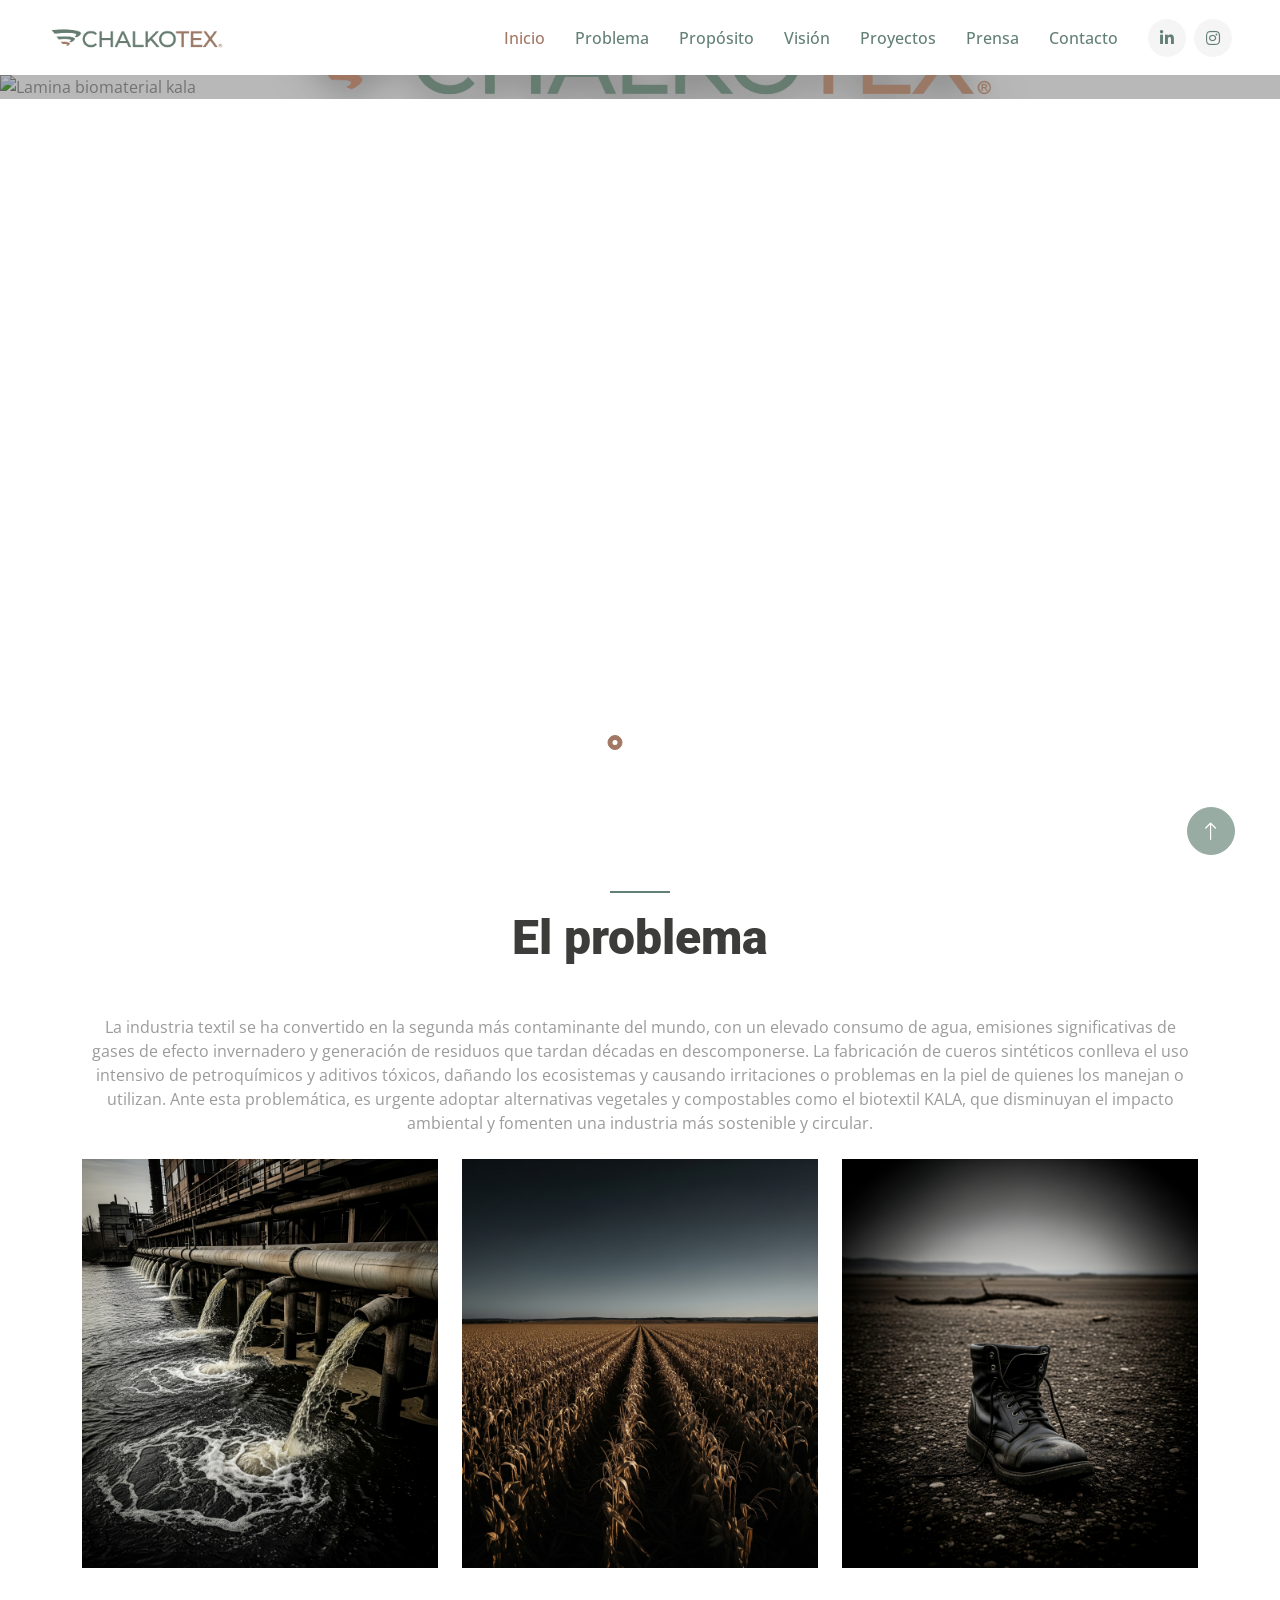
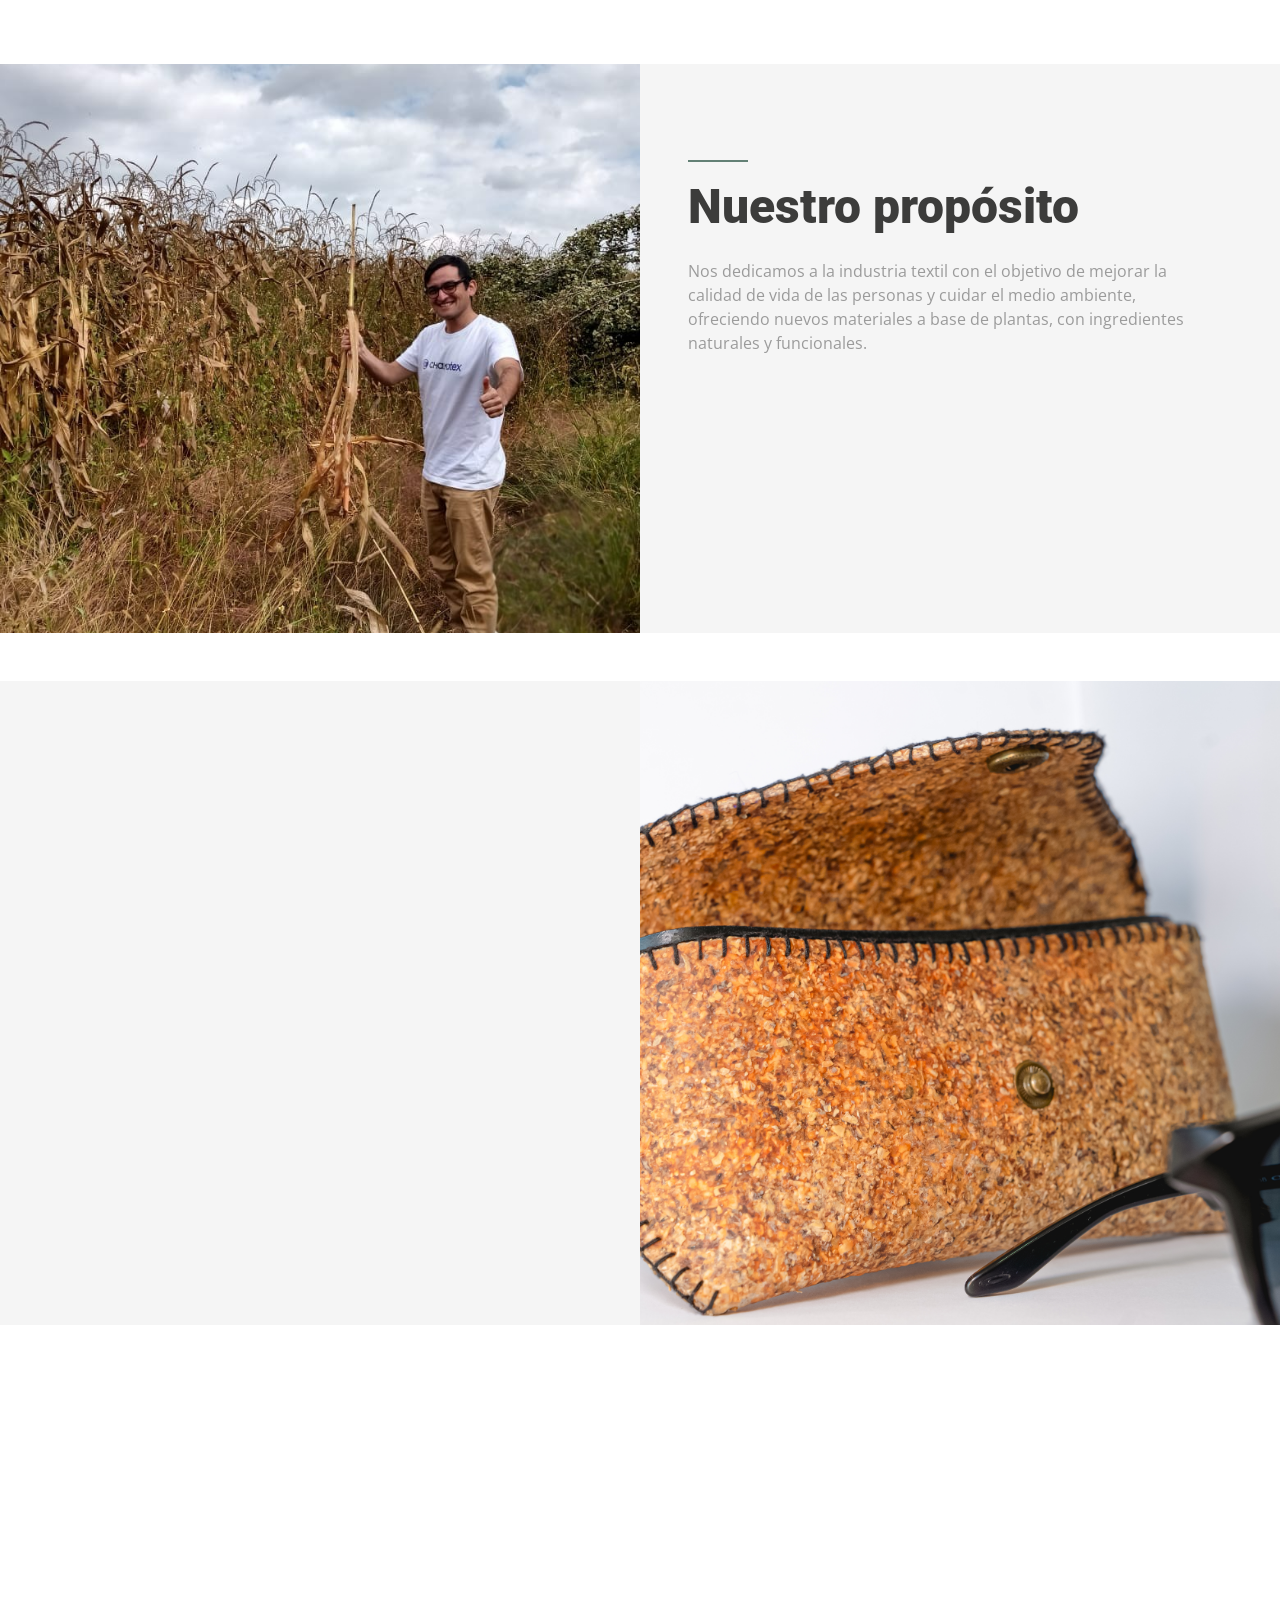
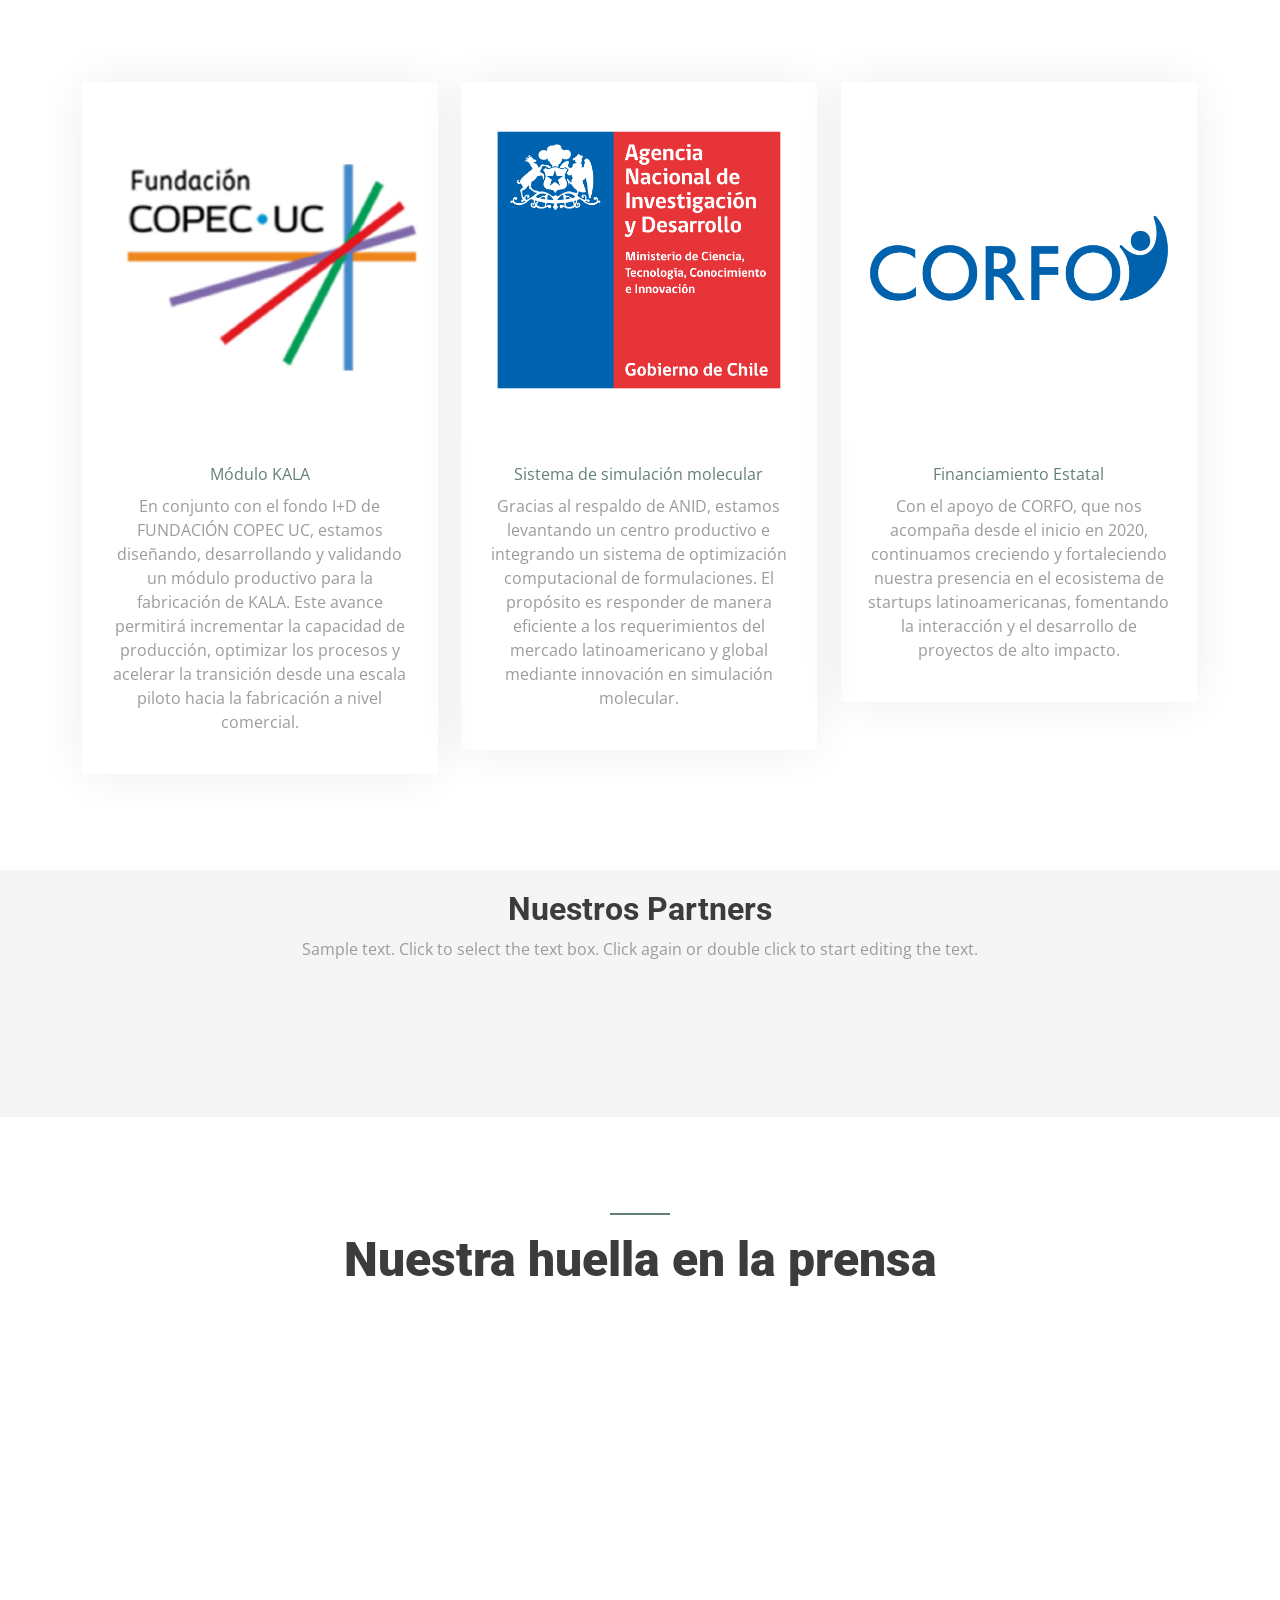
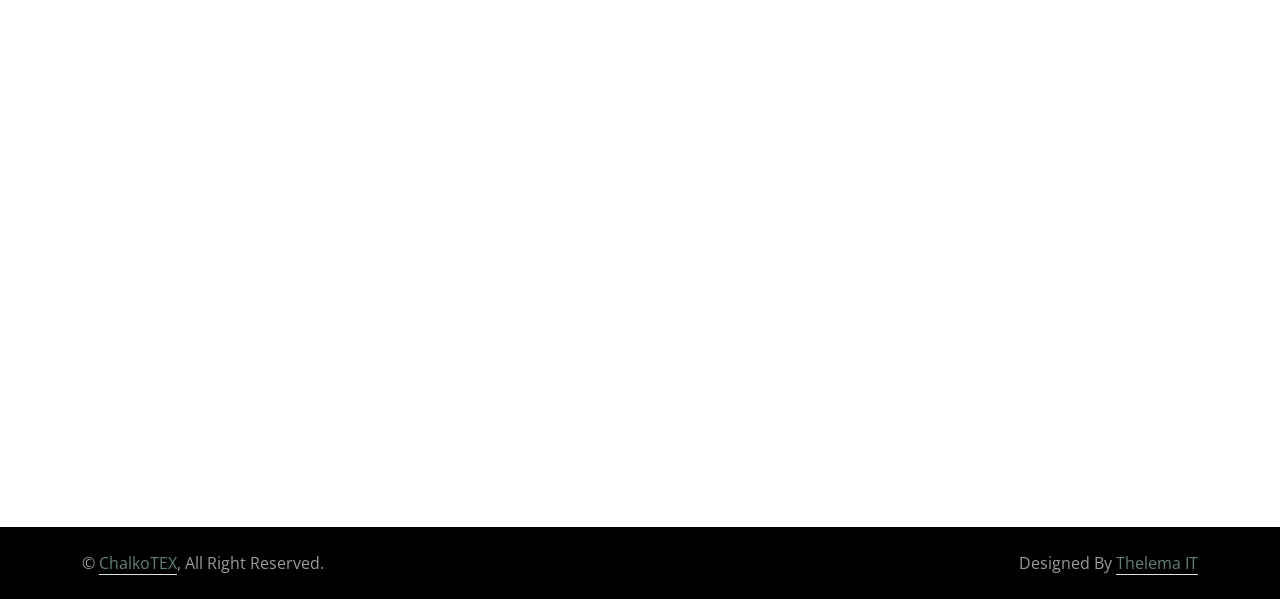
==== index.html @ 562b42d4 "✨ Adds partner logos section to the homepage. validate this with teamates. TODO: move css from head " ====
<!DOCTYPE html>
<html lang="en">

<head>
  <meta charset="utf-8" />
  <title>ChalkoTEX - Textiles BioTECH</title>
  <meta content="width=device-width, initial-scale=1.0" name="viewport" />
  <meta content="" name="keywords" />
  <meta content="" name="description" />

  <!-- Captcha -->
  <script src="https://www.google.com/recaptcha/enterprise.js?render=6Lc8UbYrAAAAALfronVPBc0soSjZUB52jBU1b8kU"></script>


  <!-- Favicon -->
  <link href="img/favicon.ico" rel="icon" />

  <!-- Google Web Fonts -->
  <link rel="preconnect" href="https://fonts.googleapis.com" />
  <link rel="preconnect" href="https://fonts.gstatic.com" crossorigin />
  <link
    href="https://fonts.googleapis.com/css2?family=Open+Sans:wght@400;500&family=Roboto:wght@500;700;900&display=swap"
    rel="stylesheet" />

  <!-- Icon Font Stylesheet -->
  <link href="https://cdnjs.cloudflare.com/ajax/libs/font-awesome/5.10.0/css/all.min.css" rel="stylesheet" />
  <link href="https://cdn.jsdelivr.net/npm/bootstrap-icons@1.4.1/font/bootstrap-icons.css" rel="stylesheet" />

  <!-- Libraries Stylesheet -->
  <link href="lib/animate/animate.min.css" rel="stylesheet" />
  <link href="lib/owlcarousel/assets/owl.carousel.min.css" rel="stylesheet" />
  <link href="lib/lightbox/css/lightbox.min.css" rel="stylesheet" />

  <!-- Customized Bootstrap Stylesheet -->
  <link href="css/bootstrap.min.css" rel="stylesheet" />

  <!-- Template Stylesheet -->
  <link href="css/style.css" rel="stylesheet" />
  <link href="css/custom.css" rel="stylesheet" />
  <style>
    /* CSS for partner logo section */
.partner-logo-section {
  padding: 20px;
  text-align: center;
}

.partner-logo-container {
  max-width: 1200px;
  margin: 0 auto;
}

.partner-logo-row {
  display: flex;
  flex-wrap: wrap;
  justify-content: center; /* Distribute logos evenly */
  align-items: center; /* Align logos vertically in the center */
}

.partner-logo-cell {
  width: 20%; /* Adjust as needed for the number of logos per row */
  padding: 10px;
  box-sizing: border-box; /* Include padding in the width */
  display: flex;
  justify-content: center; /* Center logo horizontally */
  align-items: center; /* Center logo vertically */
}

.partner-logo-cell-inner {
  max-width: 100%; /* Ensure inner div doesn't exceed cell width */
  max-height: 100%; /* Ensure inner div doesn't exceed cell height */
  display: flex;
  justify-content: center; /* Center logo horizontally */
  align-items: center; /* Center logo vertically */
}

.partner-logo {
  height: 100px; /* Adjust this value to your desired height */
  object-fit: contain;
}

/* Responsive adjustments */
@media (max-width: 768px) {
  .partner-logo-cell {
    width: 50%; /* Two logos per row on smaller screens */
  }
}

@media (max-width: 480px) {
  .partner-logo-cell {
    width: 100%; /* One logo per row on even smaller screens */
  }
}
  </style>
</head>

<body>
  <!-- Spinner Start -->
  <div id="spinner"
    class="show bg-white position-fixed translate-middle w-100 vh-100 top-50 start-50 d-flex align-items-center justify-content-center">
    <div class="spinner-border text-primary" style="width: 3rem; height: 3rem" role="status">
      <span class="sr-only">Cargando...</span>
    </div>
  </div>
  <!-- Spinner End -->

  <!-- Topbar Start
    <div class="container-fluid bg-dark px-5">
        <div class="row gx-4 d-none d-lg-flex">
            <div class="col-lg-6 text-start">
                <div class="h-100 d-inline-flex align-items-center py-3 me-4">
                    <div class="btn-sm-square rounded-circle bg-primary me-2">
                        <small class="fa fa-map-marker-alt text-white"></small>
                    </div>
                    <small>123 Street, New York, USA</small>
                </div>
                <div class="h-100 d-inline-flex align-items-center py-3">
                    <div class="btn-sm-square rounded-circle bg-primary me-2">
                        <small class="fa fa-envelope-open text-white"></small>
                    </div>
                    <small>info@example.com</small>
                </div>
            </div>
            <div class="col-lg-6 text-end">
                <div class="h-100 d-inline-flex align-items-center py-3 me-4">
                    <div class="btn-sm-square rounded-circle bg-primary me-2">
                        <small class="fa fa-phone-alt text-white"></small>
                    </div>
                    <small>+012 345 6789</small>
                </div>
                <div class="h-100 d-inline-flex align-items-center py-3">
                    <div class="btn-sm-square rounded-circle bg-primary me-2">
                        <small class="far fa-clock text-white"></small>
                    </div>
                    <small>Mon - Fri : 9AM - 9PM</small>
                </div>
            </div>
        </div>
    </div>
    Topbar End -->

  <!-- Navbar Start -->
  <nav class="navbar navbar-expand-lg bg-white navbar-light sticky-top p-0 px-4 px-lg-5">
    <a href="index.html" class="navbar-brand d-flex align-items-center">
      <img src="img/chalko/01_CHALKOTEX.png" alt="ChalkoTEX Logo" height="50" />
    </a>
    <button type="button" class="navbar-toggler" data-bs-toggle="collapse" data-bs-target="#navbarCollapse">
      <span class="navbar-toggler-icon"></span>
    </button>
    <div class="collapse navbar-collapse" id="navbarCollapse">
      <div class="navbar-nav ms-auto py-4 py-lg-0">
        <a href="#" class="nav-item nav-link active">Inicio</a>
        <a href="#problema" class="nav-item nav-link">Problema</a>
        <a href="#proposito" class="nav-item nav-link">Propósito</a>
        <a href="#vision" class="nav-item nav-link">Visión</a>
        <a href="#proyectos" class="nav-item nav-link">Proyectos</a>
        <a href="#prensa" class="nav-item nav-link">Prensa</a>
        <!-- <div class="nav-item dropdown">
          <a href="#" class="nav-link dropdown-toggle" data-bs-toggle="dropdown">Pages</a>
          <div class="dropdown-menu rounded-0 rounded-bottom m-0">
            <a href="feature.html" class="dropdown-item">Feature</a>
            <a href="quote.html" class="dropdown-item">Free Quote</a>
            <a href="team.html" class="dropdown-item">Our Team</a>
            <a href="testimonial.html" class="dropdown-item">Testimonial</a>
            <a href="404.html" class="dropdown-item">404 Page</a>
          </div>
        </div> -->
        <a href="#footer" class="nav-item nav-link">Contacto</a>
      </div>
      <div class="h-100 d-lg-inline-flex align-items-center d-none">
        <!-- <a class="btn btn-square rounded-circle bg-light secondary me-2" href=""><i class="fab fa-facebook-f"></i></a> -->
        <a class="btn btn-square rounded-circle bg-light secondary me-2"
          href="https://www.linkedin.com/company/chalkotex/"><i class="fab fa-linkedin-in"></i></a>
        <a class="btn btn-square rounded-circle bg-light secondary me-0" href="https://www.instagram.com/chalkotex/"><i
            class="fab fa-instagram"></i></a>
      </div>
    </div>
  </nav>
  <!-- Navbar End -->

  <!-- Carousel Start -->
  <div class="container-fluid p-0 pb-5">
    <div class="owl-carousel header-carousel position-relative">
      <div class="owl-carousel-item position-relative">
        <img class="img-fluid" src="img/chalko/foto-lamina-1.jpg" alt="Lamina biomaterial kala" />
        <div class="carousel-inner">
          <div class="container">
            <div class="row justify-content-center">
              <div class="col-12 col-lg-8 text-center">
                <div class="d-flex justify-content-center">
                  <img src="img/chalko/01_CHALKOTEX.png" alt="ChalkoTEX Logo" height="100" class="img-fluid" />
                </div>
                <p class="fs-5 text-white mb-4 pb-2">
                  Biotextiles basados en plantas
                </p>
                <!-- <a href="" class="btn btn-primary rounded-pill py-md-3 px-md-5 me-3 animated slideInLeft">CTA</a> -->
                <!-- <a href="" class="btn btn-light rounded-pill py-md-3 px-md-5 animated slideInRight">CTA2</a> -->
              </div>
            </div>
          </div>
        </div>
      </div>
      <div class="owl-carousel-item position-relative">
        <img class="img-fluid w-100 h-100" src="img/chalko/1-Home/c2-material.JPG" alt="Biomaterial kala"
          style="object-fit: cover" />
        <div class="carousel-inner">
          <div class="container">
            <div class="row justify-content-center">
              <div class="col-12 col-lg-8 text-center">
                <div class="d-flex justify-content-center">
                  <img src="img/chalko/01_CHALKOTEX.png" alt="ChalkoTEX Logo" height="100" class="img-fluid" />
                </div>
                <p class="fs-5 text-white mb-4 pb-2">
                  Fibras vegetales y residuos agrícolas
                </p>
                <!-- <a href="" class="btn btn-primary rounded-pill py-md-3 px-md-5 me-3 animated slideInLeft">Read More</a> -->
                <!-- <a href="" class="btn btn-light rounded-pill py-md-3 px-md-5 animated slideInRight">Free Quote</a> -->
              </div>
            </div>
          </div>
        </div>
      </div>
      <div class="owl-carousel-item position-relative">
        <img class="img-fluid" src="img/chalko/foto-lamina-3.jpg" alt="ChalkoTEX biotextile material sample" />
        <div class="carousel-inner">
          <div class="container">
            <div class="row justify-content-center">
              <div class="col-12 col-lg-8 text-center">
                <div class="d-flex justify-content-center">
                  <img src="img/chalko/01_CHALKOTEX.png" alt="ChalkoTEX Logo" height="100" class="img-fluid" />
                </div>
                <p class="fs-5 fw-medium text-white mb-4 pb-2">
                  Ingredientes Naturales y Mágicos
                </p>
                <!-- <a href="" class="btn btn-primary rounded-pill py-md-3 px-md-5 me-3 animated slideInLeft">Read More</a> -->
                <!-- <a href="" class="btn btn-light rounded-pill py-md-3 px-md-5 animated slideInRight">Free Quote</a> -->
              </div>
            </div>
          </div>
        </div>
      </div>
    </div>
  </div>
  <!-- Carousel End -->
  <!-- Problema Start -->
  <div id="problema" class="container-xxl py-5">
    <div class="container">
      <div class="text-center">
        <div class="bg-primary mb-3 mx-auto" style="width: 60px; height: 2px"></div>
        <h1 class="display-5 mb-5">El problema</h1>
        <p class="mtr rebum at b-4 pb-2">
          La industria textil se ha convertido en la segunda más contaminante
          del mundo, con un elevado consumo de agua, emisiones significativas
          de gases de efecto invernadero y generación de residuos que tardan
          décadas en descomponerse. La fabricación de cueros sintéticos
          conlleva el uso intensivo de petroquímicos y aditivos tóxicos,
          dañando los ecosistemas y causando irritaciones o problemas en la
          piel de quienes los manejan o utilizan. Ante esta problemática, es
          urgente adoptar alternativas vegetales y compostables como el
          biotextil KALA, que disminuyan el impacto ambiental y fomenten una
          industria más sostenible y circular.
        </p>
      </div>
      <div class="row g-4">
        <div class="col-md-6 col-lg-4 wow fadeIn" data-wow-delay="0.1s">
          <div class="h-100 p-4 p-xl-5 background-image-about-problem" style="
                background-image: url('img/chalko/2-Problem/Gemini_Generated_Image_qzkb4rqzkb4rqzkb\ \(2\).png');
                background-size: cover;
                background-position: center;
                background-repeat: no-repeat;
              ">
            <div class="d-flex align-items-center justify-content-between mb-4">
              <div class="btn-square rounded-circle" style="width: 64px; height: 64px"></div>
              <h1 class="display-1 mb-0"></h1>
            </div>
            <div class="background-content-problem">
              <h5 class="text-white">Industria del Cuero</h5>
              <hr class="w-25" />
              <span>La producción tradicional de cuero animal utiliza químicos
                tóxicos y grandes cantidades de agua, generando desechos que
                contaminan gravemente nuestros ríos y ecosistemas.</span>
            </div>
          </div>
        </div>
        <div class="col-md-6 col-lg-4 wow fadeIn" data-wow-delay="0.3s">
          <div class="h-100 p-4 p-xl-5 background-image-about-problem" style="
                background-image: url('img/chalko/2-Problem/Gemini_Generated_Image_qzkb4rqzkb4rqzkb.png');
                background-size: cover;
                background-position: center;
                background-repeat: no-repeat;
              ">
            <div class="d-flex align-items-center justify-content-between mb-4">
              <div class="btn-square rounded-circle" style="width: 64px; height: 64px"></div>
              <h1 class="display-1 mb-0"></h1>
            </div>
            <div class="background-content-problem">
              <h5 class="text-white">Desechos Agrícolas</h5>
              <hr class="w-25" />
              <span>Cada año, Chile genera más de 14.500 toneladas de residuos de
                maíz que no tienen un manejo sostenible. Más del 30% de este
                residuo se quema, lo que aumenta la contaminación y el riesgo
                de incendios forestales.</span>
            </div>
          </div>
        </div>
        <div class="col-md-6 col-lg-4 wow fadeIn" data-wow-delay="0.5s">
          <div class="h-100 p-4 p-xl-5 background-image-about-problem" style="
                background-image: url('img/chalko/2-Problem/Gemini_Generated_Image_qzkb4rqzkb4rqzkb\ \(1\).png');
                background-size: cover;
                background-position: center;
                background-repeat: no-repeat;
              ">
            <div class="d-flex align-items-center justify-content-between mb-4">
              <div class="btn-square rounded-circle" style="width: 64px; height: 64px"></div>
              <h1 class="display-1 mb-0"></h1>
            </div>
            <div class="background-content-problem">
              <h5 class="text-white">El Costo Ético</h5>
              <hr class="w-25" />
              <span class="background-content-description">El cuero que conocemos proviene del sacrificio de millones de
                animales. Esto plantea un dilema ético fundamental para un
                mercado global que busca alternativas más conscientes y
                respetuosas.</span>
            </div>
          </div>
        </div>
      </div>
    </div>
  </div>
  <!-- Problema End -->
  <!-- Proposito Start -->
  <div id="proposito" class="container-fluid bg-light overflow-hidden my-5 px-lg-0">
    <div class="container about px-lg-0">
      <div class="row g-0 mx-lg-0">
        <div class="col-lg-6 ps-lg-0" style="min-height: 400px">
          <div class="position-relative h-100">
            <img class="position-absolute img-fluid w-100 h-100" src="img/chalko/3-Proposito/chalkoman.HEIC"
              style="object-fit: cover" alt="" />
          </div>
        </div>
        <div class="col-lg-6 about-text py-5 wow fadeIn" data-wow-delay="0.5s">
          <div class="p-lg-5 pe-lg-0">
            <div class="bg-primary mb-3" style="width: 60px; height: 2px"></div>
            <h1 class="display-5 mb-4">Nuestro propósito</h1>
            <p class="mb-4 pb-2 justify-content-center">
              Nos dedicamos a la industria textil con el objetivo de mejorar
              la calidad de vida de las personas y cuidar el medio ambiente,
              ofreciendo nuevos materiales a base de plantas, con ingredientes
              naturales y funcionales.
            </p>
            <div class="row g-4 mb-4 pb-3">
              <div class="col-sm-6 wow fadeIn" data-wow-delay="0.1s">
                <div class="d-flex align-items-center">
                  <div class="btn-square bg-white rounded-circle" style="width: 64px; height: 64px">
                    <img class="img-fluid" src="img/icon/mis-co2.png" alt="Icon" />
                  </div>
                  <div class="ms-4">
                    <h4 class="mb-1">Menos contaminante</h4>
                    <p class="fw-medium text-primary mb-0"><strong>14 veces menos</strong> <br> emisiones de CO²</p>
                  </div>
                </div>
              </div>
              <div class="col-sm-6 wow fadeIn" data-wow-delay="0.3s">
                <div class="d-flex align-items-center">
                  <div class="btn-square bg-white rounded-circle" style="width: 64px; height: 64px">
                    <img class="img-fluid" src="img/icon/water.png" alt="Icon" />
                  </div>
                  <div class="ms-4">
                    <h4 class="mb-1">Ahorro <br>Hídrico</h4>
                    <p class="fw-medium text-primary mb-0"><b>34000 veces menos</b> consumo de agua</p>
                  </div>
                </div>
              </div>
            </div>
            <!-- <a href="" class="btn btn-primary rounded-pill py-3 px-5">Explore More</a> -->
          </div>
        </div>
      </div>
    </div>
  </div>
  <!-- Proposito End -->

  <!-- Visión de producto Start -->
  <div id="vision" class="container-fluid bg-light overflow-hidden my-5 px-lg-0">
    <div class="container feature px-lg-0">
      <div class="row g-0 mx-lg-0">
        <div class="col-lg-6 feature-text py-5 wow fadeIn" data-wow-delay="0.5s">
          <div class="p-lg-5 ps-lg-0">
            <div class="bg-primary mb-3" style="width: 60px; height: 2px"></div>
            <h1 class="display-5 mb-5">Visión de producto</h1>
            <p class="mb-4 pb-2">
              En Chalkotex creamos biotextiles como KALA, que destacan por su
              sustentabilidad, compostabilidad y trazabilidad, ofreciendo una
              solución efectiva al elevado impacto ambiental de la producción
              textil, los cueros animales y sintéticos. Nuestro enfoque
              combina ciencia, innovación y circularidad para convertir
              residuos en materiales que regeneran en lugar de contaminar.
            </p>
            <div class="row g-4">
              <div class="col-6">
                <div class="d-flex align-items-center">
                  <div class="btn-square bg-white rounded-circle" style="width: 64px; height: 64px">
                    <img class="img-fluid" src="img/icon/local-business.png" alt="Icon" />
                  </div>
                  <div class="ms-4">
                    <p class="text-primary mb-2">Producción</p>
                    <h5 class="mb-0">Local</h5>
                  </div>
                </div>
              </div>
              <div class="col-6">
                <div class="d-flex align-items-center">
                  <div class="btn-square bg-white rounded-circle" style="width: 64px; height: 64px">
                    <img class="img-fluid" src="img/icon/ecology.png" alt="Icon" />
                  </div>
                  <div class="ms-4">
                    <p class="text-primary mb-2">100%</p>
                    <h5 class="mb-0">Compostable</h5>
                  </div>
                </div>
              </div>
              <div class="col-6">
                <div class="d-flex align-items-center">
                  <div class="btn-square bg-white rounded-circle" style="width: 64px; height: 64px">
                    <img class="img-fluid" src="img/icon/color-selection.png" alt="Icon" />
                  </div>
                  <div class="ms-4">
                    <p class="text-primary mb-2">Material</p>
                    <h5 class="mb-0">Personalizable</h5>
                  </div>
                </div>
              </div>
              <div class="col-6">
                <div class="d-flex align-items-center">
                  <div class="btn-square bg-white rounded-circle" style="width: 64px; height: 64px">
                    <img class="img-fluid" src="img/icon/quality-control.png" alt="Icon" />
                  </div>
                  <div class="ms-4">
                    <p class="text-primary mb-2">Resistencia</p>
                    <h5 class="mb-0">Calidad</h5>
                  </div>
                </div>
              </div>
            </div>
          </div>
        </div>
        <div class="col-lg-6 pe-lg-0" style="min-height: 400px">
          <div class="position-relative h-100">
            <img class="position-absolute img-fluid w-100 h-100" src="img/chalko/4-Vision/cartuchera-4.jpg"
              style="object-fit: cover" alt="" />
          </div>
        </div>
      </div>
    </div>
  </div>
  <!-- Vision de producto End -->

  <!-- Service Start -->
  <!-- <div class="container-xxl py-5">
        <div class="container">
            <div class="text-center">
                <div class="bg-primary mb-3 mx-auto" style="width: 60px; height: 2px;"></div>
                <h1 class="display-5 mb-5">Our Services</h1>
            </div>
            <div class="row g-0 service-row">
                <div class="col-md-6 col-lg-3 wow fadeIn" data-wow-delay="0.1s">
                    <div class="service-item border h-100 p-5">
                        <div class="btn-square bg-light rounded-circle mb-4" style="width: 64px; height: 64px;">
                            <img class="img-fluid" src="img/icon/icon-6.png" alt="Icon">
                        </div>
                        <h4 class="mb-3">Commercial CCTV System</h4>
                        <p class="mb-4">Stet stet justo dolor sed duo. Ut clita sea sit ipsum diam lorem</p>
                        <a class="btn" href=""><i class="fa fa-arrow-right text-white me-3"></i>Read More</a>
                    </div>
                </div>
                <div class="col-md-6 col-lg-3 wow fadeIn" data-wow-delay="0.3s">
                    <div class="service-item border h-100 p-5">
                        <div class="btn-square bg-light rounded-circle mb-4" style="width: 64px; height: 64px;">
                            <img class="img-fluid" src="img/icon/icon-8.png" alt="Icon">
                        </div>
                        <h4 class="mb-3">Finger Print Access</h4>
                        <p class="mb-4">Stet stet justo dolor sed duo. Ut clita sea sit ipsum diam lorem</p>
                        <a class="btn" href=""><i class="fa fa-arrow-right text-white me-3"></i>Read More</a>
                    </div>
                </div>
                <div class="col-md-6 col-lg-3 wow fadeIn" data-wow-delay="0.5s">
                    <div class="service-item border h-100 p-5">
                        <div class="btn-square bg-light rounded-circle mb-4" style="width: 64px; height: 64px;">
                            <img class="img-fluid" src="img/icon/icon-9.png" alt="Icon">
                        </div>
                        <h4 class="mb-3">Fire Detection And Safety</h4>
                        <p class="mb-4">Stet stet justo dolor sed duo. Ut clita sea sit ipsum diam lorem</p>
                        <a class="btn" href=""><i class="fa fa-arrow-right text-white me-3"></i>Read More</a>
                    </div>
                </div>
                <div class="col-md-6 col-lg-3 wow fadeIn" data-wow-delay="0.7s">
                    <div class="service-item border h-100 p-5">
                        <div class="btn-square bg-light rounded-circle mb-4" style="width: 64px; height: 64px;">
                            <img class="img-fluid" src="img/icon/icon-3.png" alt="Icon">
                        </div>
                        <h4 class="mb-3">Smart Home Security</h4>
                        <p class="mb-4">Stet stet justo dolor sed duo. Ut clita sea sit ipsum diam lorem</p>
                        <a class="btn" href=""><i class="fa fa-arrow-right text-white me-3"></i>Read More</a>
                    </div>
                </div>
            </div>
        </div>
    </div> -->
  <!-- Service End -->

  <!-- Projects Start -->
  <div id="proyectos" class="container-xxl py-5">
    <div class="container">
      <div class="text-center wow fadeInUp" data-wow-delay="0.1s">
        <div class="bg-primary mb-3 mx-auto" style="width: 60px; height: 2px"></div>
        <h1 class="display-5 mb-5">Proyectos</h1>
        <p class="mtr rebum at b-4 pb-2">
          En Chalkotex buscamos generar un real impacto positivo y eso implica aumentar la escala al menor impacto
          posible. Con una red de colaboración abasteceremos la alta demanda de nuevos materiales naturales:
        </p>
      </div>
      <div class="row mt-n2 wow fadeInUp" data-wow-delay="0.3s">
        <div class="col-12 text-center">
          <ul class="list-inline mb-5" id="portfolio-flters">
            <li class="mx-2 active" data-filter="*">Todos</li>
            <li class="mx-2" data-filter=".first">Financiamiento</li>
            <li class="mx-2" data-filter=".second">Proyectos</li>
          </ul>
        </div>
      </div>
      <div class="row g-4 portfolio-container">
        <div class="col-lg-4 col-md-6 portfolio-item first wow fadeInUp" data-wow-delay="0.1s">
          <div class="portfolio-inner">
            <img class="img-fluid w-100" src="img/logoColabora/copecUC.jpg" alt="" />
            <div class="text-center p-4">
              <p class="text-primary mb-2">Módulo KALA</p>
              <p>En conjunto con el fondo I+D de FUNDACIÓN COPEC UC, estamos diseñando, desarrollando y validando un
                módulo productivo para la fabricación de KALA. Este avance permitirá incrementar la capacidad de
                producción, optimizar los procesos y acelerar la transición desde una escala piloto hacia la fabricación
                a nivel comercial.</p>
            </div>
            <div class="portfolio-text text-center bg-white p-4">
              <p class="text-primary mb-2">Más información</p>
              <div class="d-flex justify-content-center">
                <!-- <a class="btn btn-square btn-primary rounded-circle mx-1" href="img/portfolio-1.jpg"
                  data-lightbox="portfolio"><i class="fa fa-eye"></i></a> -->
                <a class="btn btn-square btn-primary rounded-circle mx-1" href="https://www.fcuc.cl/"><i
                    class="fa fa-link"></i></a>
              </div>
            </div>
          </div>
        </div>
        <div class="col-lg-4 col-md-6 portfolio-item second wow fadeInUp" data-wow-delay="0.3s">
          <div class="portfolio-inner">
            <img class="img-fluid w-100" src="img/logoColabora/logo anid web.png" alt="" />
            <div class="text-center p-4">
              <p class="text-primary mb-2">Sistema de simulación molecular</p>
              <p>Gracias al respaldo de ANID, estamos levantando un centro productivo e integrando un sistema de
                optimización computacional de formulaciones. El propósito es responder de manera eficiente a los
                requerimientos del mercado latinoamericano y global mediante innovación en simulación molecular.</p>
            </div>
            <div class="portfolio-text text-center bg-white p-4">
              <p class="text-primary mb-2">Más información</p>
              <div class="d-flex justify-content-center">
                <!-- <a class="btn btn-square btn-primary rounded-circle mx-1" href="img/portfolio-2.jpg"
                  data-lightbox="portfolio"><i class="fa fa-eye"></i></a> -->
                <a class="btn btn-square btn-primary rounded-circle mx-1" href="https://anid.cl/"><i
                    class="fa fa-link"></i></a>
              </div>
            </div>
          </div>
        </div>
        <div class="col-lg-4 col-md-6 portfolio-item second wow fadeInUp" data-wow-delay="0.5s">
          <div class="portfolio-inner">
            <img class="img-fluid w-100" src="img/logoColabora/logo corfo web.png" alt="" />
            <div class="text-center p-4">
              <p class="text-primary mb-2">Financiamiento Estatal</p>
              <p>Con el apoyo de CORFO, que nos acompaña desde el inicio en 2020, continuamos creciendo y fortaleciendo
                nuestra presencia en el ecosistema de startups latinoamericanas, fomentando la interacción y el
                desarrollo de proyectos de alto impacto.</p>

            </div>

            <div class="portfolio-text text-center bg-white p-4">
              <p class="text-primary mb-2">Más información</p>
              <div class="d-flex justify-content-center">
                <!-- <a class="btn btn-square btn-primary rounded-circle mx-1" href="img/portfolio-6.jpg"
                  data-lightbox="portfolio"><i class="fa fa-eye"></i></a> -->
                <a class="btn btn-square btn-primary rounded-circle mx-1" href="https://corfo.cl/sites/cpp/"><i
                    class="fa fa-link"></i></a>
              </div>
            </div>
          </div>
        </div>
      </div>
    </div>
  </div>
  <!-- Projects End -->

  <!-- Quote Start
    <div class="container-fluid bg-light overflow-hidden my-5 px-lg-0">
        <div class="container quote px-lg-0">
            <div class="row g-0 mx-lg-0">
                <div class="col-lg-6 ps-lg-0" style="min-height: 400px;">
                    <div class="position-relative h-100">
                        <img class="position-absolute img-fluid w-100 h-100" src="img/quote.jpg" style="object-fit: cover;" alt="">
                    </div>
                </div>
                <div class="col-lg-6 quote-text py-5 wow fadeIn" data-wow-delay="0.5s">
                    <div class="p-lg-5 pe-lg-0">
                        <div class="bg-primary mb-3" style="width: 60px; height: 2px;"></div>
                        <h1 class="display-5 mb-5">Free Quote</h1>
                        <p class="mb-4 pb-2">Tempor erat elitr rebum at clita. Diam dolor diam ipsum sit. Aliqu diam amet diam et eos. Clita erat ipsum et lorem et sit, sed stet lorem sit clita duo justo erat amet</p>
                        <form>
                            <div class="row g-3">
                                <div class="col-12 col-sm-6">
                                    <input type="text" class="form-control border-0" placeholder="Your Name" style="height: 55px;">
                                </div>
                                <div class="col-12 col-sm-6">
                                    <input type="email" class="form-control border-0" placeholder="Your Email" style="height: 55px;">
                                </div>
                                <div class="col-12 col-sm-6">
                                    <input type="text" class="form-control border-0" placeholder="Your Mobile" style="height: 55px;">
                                </div>
                                <div class="col-12 col-sm-6">
                                    <select class="form-select border-0" style="height: 55px;">
                                        <option selected>Select A Service</option>
                                        <option value="1">Service 1</option>
                                        <option value="2">Service 2</option>
                                        <option value="3">Service 3</option>
                                    </select>
                                </div>
                                <div class="col-12">
                                    <textarea class="form-control border-0" placeholder="Special Note"></textarea>
                                </div>
                                <div class="col-12">
                                    <button class="btn btn-primary w-100 py-3" type="submit">Get A Free Quote</button>
                                </div>
                            </div>
                        </form>
                    </div>
                </div>
            </div>
        </div>
    </div>
     Quote End -->

<section class="partner-logo-section container-fluid bg-light overflow-hidden my-5 px-lg-0" id="sec-4030">
  <div class="container about px-lg-0">
    <h2>Nuestros Partners</h2>
    <p>Sample text. Click to select the text box. Click again or double click to start editing the text.</p>
    <div class="partner-logo-container">
      <div class="partner-logo-row">
        <div class="partner-logo-cell">
          <div class="partner-logo-cell-inner">
            <img src="https://chalkotex.cl/wp-content/uploads/2021/12/LOGO-MIN.-DE-CULTURA-300x297.png" alt="" class="partner-logo">
          </div>
        </div>
        <div class="partner-logo-cell">
          <div class="partner-logo-cell-inner">
            <img src="https://chalkotex.cl/wp-content/uploads/elementor/thumbs/LOGO-FIA-ph695d626deindf588hnw3kfixqd8mfw018jmx9bo0.png" alt="" class="partner-logo">
          </div>
        </div>
        <div class="partner-logo-cell">
          <div class="partner-logo-cell-inner">
            <img src="https://chalkotex.cl/wp-content/uploads/2021/12/LOGO-SERCOTEC-1024x587.png" alt="" class="partner-logo">
          </div>
        </div>
        <div class="partner-logo-cell">
          <div class="partner-logo-cell-inner">
            <img src="https://chalkotex.cl/wp-content/uploads/2021/12/LOGO-CORFO-1024x638.png" alt="" class="partner-logo">
          </div>
        </div>
        <div class="partner-logo-cell">
          <div class="partner-logo-cell-inner">
            <img src="https://chalkotex.cl/wp-content/uploads/2021/12/LOGO-GOB.-DE-CHILE-1024x726.png" alt="" class="partner-logo">
          </div>
        </div>
      </div>
    </div>
  </div>
    </section>
  <!-- Team Start -->
  <!-- <div class="container-xxl py-5">
        <div class="container">
            <div class="text-center wow fadeInUp" data-wow-delay="0.1s">
                <div class="bg-primary mb-3 mx-auto" style="width: 60px; height: 2px;"></div>
                <h1 class="display-5 mb-5">Team Members</h1>
            </div>
            <div class="row g-4">
                <div class="col-lg-3 col-md-6 wow fadeInUp" data-wow-delay="0.1s">
                    <div class="team-item">
                        <div class="overflow-hidden position-relative">
                            <img class="img-fluid" src="img/team-1.jpg" alt="">
                            <div class="team-social">
                                <a class="btn btn-square btn-dark rounded-circle m-1" href=""><i class="fab fa-facebook-f"></i></a>
                                <a class="btn btn-square btn-dark rounded-circle m-1" href=""><i class="fab fa-twitter"></i></a>
                                <a class="btn btn-square btn-dark rounded-circle m-1" href=""><i class="fab fa-instagram"></i></a>
                            </div>
                        </div>
                        <div class="text-center p-4">
                            <h5 class="mb-0">Full Name</h5>
                            <span class="text-primary">Designation</span>
                        </div>
                    </div>
                </div>
                <div class="col-lg-3 col-md-6 wow fadeInUp" data-wow-delay="0.3s">
                    <div class="team-item">
                        <div class="overflow-hidden position-relative">
                            <img class="img-fluid" src="img/team-2.jpg" alt="">
                            <div class="team-social">
                                <a class="btn btn-square btn-dark rounded-circle m-1" href=""><i class="fab fa-facebook-f"></i></a>
                                <a class="btn btn-square btn-dark rounded-circle m-1" href=""><i class="fab fa-twitter"></i></a>
                                <a class="btn btn-square btn-dark rounded-circle m-1" href=""><i class="fab fa-instagram"></i></a>
                            </div>
                        </div>
                        <div class="text-center p-4">
                            <h5 class="mb-0">Full Name</h5>
                            <span class="text-primary">Designation</span>
                        </div>
                    </div>
                </div>
                <div class="col-lg-3 col-md-6 wow fadeInUp" data-wow-delay="0.5s">
                    <div class="team-item">
                        <div class="overflow-hidden position-relative">
                            <img class="img-fluid" src="img/team-3.jpg" alt="">
                            <div class="team-social">
                                <a class="btn btn-square btn-dark rounded-circle m-1" href=""><i class="fab fa-facebook-f"></i></a>
                                <a class="btn btn-square btn-dark rounded-circle m-1" href=""><i class="fab fa-twitter"></i></a>
                                <a class="btn btn-square btn-dark rounded-circle m-1" href=""><i class="fab fa-instagram"></i></a>
                            </div>
                        </div>
                        <div class="text-center p-4">
                            <h5 class="mb-0">Full Name</h5>
                            <span class="text-primary">Designation</span>
                        </div>
                    </div>
                </div>
                <div class="col-lg-3 col-md-6 wow fadeInUp" data-wow-delay="0.7s">
                    <div class="team-item">
                        <div class="overflow-hidden position-relative">
                            <img class="img-fluid" src="img/team-4.jpg" alt="">
                            <div class="team-social">
                                <a class="btn btn-square btn-dark rounded-circle m-1" href=""><i class="fab fa-facebook-f"></i></a>
                                <a class="btn btn-square btn-dark rounded-circle m-1" href=""><i class="fab fa-twitter"></i></a>
                                <a class="btn btn-square btn-dark rounded-circle m-1" href=""><i class="fab fa-instagram"></i></a>
                            </div>
                        </div>
                        <div class="text-center p-4">
                            <h5 class="mb-0">Full Name</h5>
                            <span class="text-primary">Designation</span>
                        </div>
                    </div>
                </div>
            </div>
        </div>
    </div> -->
  <!-- Team End -->

  <!-- Prensa Start -->
  <div id="prensa" class="container-xxl py-5 wow fadeInUp" data-wow-delay="0.1s">
    <div class="container">
      <div class="text-center wow fadeInUp" data-wow-delay="0.1s">
        <div class="bg-primary mb-3 mx-auto" style="width: 60px; height: 2px"></div>
        <h1 class="display-5 mb-5">Nuestra huella en la prensa</h1>
      </div>
      <div class="owl-carousel testimonial-carousel wow fadeInUp" data-wow-delay="0.1s">
        <a href="https://www.paiscircular.cl/economia-circular/chalkotex/">
          <div class="testimonial-item text-center"
            data-dot="<img class='img-fluid' src='https://www.paiscircular.cl/wp-content/uploads/2022/06/logowebfooter-min-1-1.png' alt=''>">
            <p class="fs-5">
              "Chalkotex desarrolla biocuero vegetal que sustituye al cuero
              animal y sintético."
            </p>
            <h4>País circular</h4>
            <span class="text-primary">Ministerio del Medio Ambiente</span>
          </div>
        </a>
        <a
          href="https://www.fcuc.cl/2025/05/28/chalkotex-se-adjudica-135-millones-de-anid-para-escalar-su-innovadora-tecnologia-de-biotextiles/">
          <div class="testimonial-item text-center"
            data-dot="<img class='img-fluid' src='https://www.fcuc.cl/wp-content/themes/Copecuc/images/logos/logo-fundacion-copec-uc_2.png' alt=''>">
            <i>
              <p class="fs-5">
                "Chalkotex se adjudica $135 millones de ANID para escalar su
                innovadora tecnología de biotextiles."
              </p>
            </i>
            <h4>Novedades FCUC</h4>
            <span class="text-primary">Fundación COPEC UC</span>
          </div>
        </a>
        <a
          href="https://www.tvn.cl/programas/buenos-dias-a-todos/espectaculos-y-tv/ganadores-de-la-hackaton-del-futuro-visitaron-el-buenos-dias-a-todos">
          <div class="testimonial-item text-center"
            data-dot="<img class='img-fluid' src='https://www.fmdos.cl/wp-content/uploads/2016/08/LogoTVN1-1024x1021.jpg' alt=''>">
            <i>
              <p class="fs-5">
                "Ganadores de la Hackatón del Futuro visitaron el Buenos días
                a todos."
              </p>
            </i>
            <h4>Hackatón del Futuro</h4>
            <span class="text-primary">TVN</span>
          </div>
        </a>
        <a href="https://sitiospublicos.bancochile.cl/nuestro-banco/es/prensa/noticias/detalle/desafio-emprendedor">
          <div class="testimonial-item text-center"
            data-dot="<img class='img-fluid' src='https://pbs.twimg.com/profile_images/1694746966058496010/Y48o3RBX_400x400.jpg' alt=''>">
            <i>
              <p class="fs-5">
                "El reconocimiento Compromiso Azul para Chile en esta categoría fue para Nicolás Salinas, de
                ChalkoTEX..."
              </p>
            </i>
            <h4>Desafío emprendedor</h4>
            <span class="text-primary">Banco de Chile</span>
          </div>
        </a>
      </div>
    </div>
  </div>
  <!-- Testimonial End -->

  <!-- Footer Start -->
  <div id="footer" class="container-fluid bg-dark text-secondary footer mt-5 py-5 wow fadeIn" data-wow-delay="0.1s">
    <div class="container py-5">
      <div class="row g-5">
        <div class="col-lg-3 col-md-6">
          <h5 class="text-light mb-4">Dónde estamos?</h5>
          <p class="mb-2">
            <i class="fa fa-map-marker-alt me-3"></i>Talca, Región del Maule, Chile.
          </p>
          <p class="mb-2">
            <i class="fa fa-phone-alt me-3"></i>+
          </p>
          <p class="mb-2">
            <i class="fa fa-envelope me-3"></i>chalkotex@chalkotex.cl
          </p>
          <div class="d-flex pt-2">
            <!-- <a class="btn btn-square btn-outline-secondary rounded-circle me-2" href=""><i
                class="fab fa-facebook-f"></i></a> -->
            <a class="btn btn-square btn-outline-secondary rounded-circle me-2"
              href="https://www.linkedin.com/company/chalkotex/"><i class="fab fa-linkedin-in"></i></a>
            <a class="btn btn-square btn-outline-secondary rounded-circle me-2"
              href="https://www.instagram.com/chalkotex/"><i class="fab fa-instagram"></i></a>

          </div>
        </div>
        <div class="col-lg-3 col-md-6">
          <h5 class="text-light mb-4">Accesos directos</h5>

          <a href="#" class="btn btn-link">Inicio</a>
          <a href="#problema" class="btn btn-link">Problema</a>
          <a href="#proposito" class="btn btn-link">Propósito</a>
          <a href="#vision" class="btn btn-link">Visión</a>
          <a href="#proyectos" class="btn btn-link">Proyectos</a>
          <a href="#prensa" class="btn btn-link">Prensa</a>
        </div>

        <div class="col-lg-6 col-md-6">
          <h5 class="text-light mb-4">Contáctanos</h5>
          <p>Te responderemos cuanto antes</p>
          <form id="newsletter-form" class="newsletter-form" action="https://api.staticforms.xyz/submit" method="POST"
            novalidate>
            <input type="hidden" name="accessKey" value="sf_20bfag47m2geng081454fg2g" />
            <!-- Customize form behavior -->
            <input type="hidden" name="subject" value="Nuevo contacto desde ChalkoWEB MVP">
            <input type="hidden" name="replyTo" value="@email"> <!-- Use the email from the form -->
            <input type="hidden" name="redirectTo" value="https://gianrojas.github.io/ChalkoWEB/#footer">
            <div class="col-lg-12 col-md-6 row">
              <div class="col-lg-6">
                <input id="contacto-name" name="name" type="text"
                  class="form-control bg-transparent border-secondary w-100 py-3 ps-4 mb-2" placeholder="Nombre"
                  required />
              </div>
              <div class="col-lg-6">
                <input id="contacto-email" name="email" type="email" required
                  class="form-control bg-transparent border-secondary w-100 py-3 ps-4 mb-2" placeholder="Correo"
                  required />
              </div>
              <div class="col-lg-12 col-md-6">
                <input id="contacto-mensake" name="mensaje" type="email"
                  class="form-control bg-transparent border-secondary w-100 py-3 ps-4 mb-2" placeholder="Mensaje"
                  required />
              </div>
              <div class="position-relative w-100 ">
                <button data-sitekey="6Lc8UbYrAAAAALfronVPBc0soSjZUB52jBU1b8kU" data-bs-toggle="modal"
                  data-bs-target="#exampleModal" data-callback='onSubmit' data-action='submit'
                  class="g-recaptcha btn btn-primary py-2 position-absolute top-0 end-0 mt-2 me-2">
                  Contáctanos
                </button>
              </div>

            </div>

          </form>
          <small id="newsletter-msg" class="text-light d-block mt-3" aria-live="polite"></small>
        </div>

      </div>
    </div>
  </div>
  </div>
  <!-- Footer End -->
  <!-- Copyright Start -->
  <div class="container-fluid py-4" style="background: #000000">
    <div class="container">
      <div class="row">
        <div class="col-md-6 text-center text-md-start mb-3 mb-md-0">
          &copy; <a class="border-bottom" href="#">ChalkoTEX</a>, All
          Right Reserved.
        </div>
        <div class="col-md-6 text-center text-md-end">
          <!--/*** This template is free as long as you keep the footer author’s credit link/attribution link/backlink. If you'd like to use the template without the footer author’s credit link/attribution link/backlink, you can purchase the Credit Removal License from "https://htmlcodex.com/credit-removal". Thank you for your support. ***/-->
          Designed By
          <a class="border-bottom" href="https://www.thelema.cl">Thelema IT</a>
        </div>
      </div>
    </div>
  </div>
  <!-- Copyright End -->

  <!-- Back to Top -->
  <a href="#" class="btn btn-lg btn-primary btn-lg-square rounded-circle back-to-top"><i class="bi bi-arrow-up"></i></a>

  <!-- modal -->
  <div class="modal fade" id="exampleModal" tabindex="-1" aria-labelledby="exampleModalLabel" aria-hidden="true">
    <div class="modal-dialog">
      <div class="modal-content">
        <div class="modal-header">
          <h5 class="modal-title" id="exampleModalLabel">Gracias por contactarnos</h5>
          <button type="button" class="btn-close" data-bs-dismiss="modal" aria-label="Close"></button>
        </div>
        <div class="modal-body">
          Muy pronto nos comunicaremos contigo.
        </div>
        <div class="modal-footer">
        </div>
      </div>
    </div>
  </div>
  <!-- Captcha -->
  <script>
    function onSubmit(token) {
      document.getElementById("newsletter-form").submit();
    }
  </script>

  <!-- JavaScript Libraries -->
  <script src="https://www.google.com/recaptcha/api.js" async defer></script>
  <script src="https://code.jquery.com/jquery-3.4.1.min.js"></script>
  <script src="https://cdn.jsdelivr.net/npm/bootstrap@5.0.0/dist/js/bootstrap.bundle.min.js"></script>
  <script src="lib/wow/wow.min.js"></script>
  <script src="lib/easing/easing.min.js"></script>
  <script src="lib/waypoints/waypoints.min.js"></script>
  <script src="lib/counterup/counterup.min.js"></script>
  <script src="lib/owlcarousel/owl.carousel.min.js"></script>
  <script src="lib/isotope/isotope.pkgd.min.js"></script>
  <script src="lib/lightbox/js/lightbox.min.js"></script>

  <!-- Template Javascript -->
  <script src="js/main.js"></script>
</body>

</html>
---- css/style.css ----
/********** Template CSS **********/
:root {
    --primary: #a27865;
    --secondary: #638075;
    --light: #F5F5F5;
    --dark: #3C3C3B;
}
a {
    color: var(--secondary);
    text-decoration: none;
}
a:hover {
    color: var(--primary);
    text-decoration: none;
}

.text-primary {
    color: var(--secondary) !important;
}
.btn.btn-primary{
    background-color: var(--secondary) !important;
    border-color: var(--secondary) !important;
}
.btn.btn-primary:hover{
    background-color: var(--primary) !important;
    border-color: var(--primary) !important;
}
.bg-primary {
    background-color: var(--secondary) !important;
}
.fw-medium {
    font-weight: 500 !important;
}

.fw-bold {
    font-weight: 700 !important;
}

.fw-black {
    font-weight: 900 !important;
}

.back-to-top {
    position: fixed;
    display: none;
    right: 45px;
    bottom: 45px;
    z-index: 99;
}


/*** Spinner ***/
#spinner {
    opacity: 0;
    visibility: hidden;
    transition: opacity .5s ease-out, visibility 0s linear .5s;
    z-index: 99999;
}

#spinner.show {
    transition: opacity .5s ease-out, visibility 0s linear 0s;
    visibility: visible;
    opacity: 1;
}


/*** Button ***/
.btn {
    font-weight: 500;
    transition: .5s;
    color: #638075;
}

.btn.btn-primary {
    color: #FFFFFF;
}

.btn-square {
    width: 38px;
    height: 38px;
}

.btn-sm-square {
    width: 32px;
    height: 32px;
}

.btn-lg-square {
    width: 48px;
    height: 48px;
}

.btn-square,
.btn-sm-square,
.btn-lg-square {
    padding: 0;
    display: flex;
    align-items: center;
    justify-content: center;
    font-weight: normal;
}

/*** Navbar ***/
.navbar.sticky-top {
    top: -100px;
    transition: .5s;
}

.navbar .navbar-brand {
    height: 75px;
}

.navbar .navbar-nav .nav-link {
    margin-right: 30px;
    padding: 25px 0;
    color: var(--secondary);
    font-weight: 500;
    outline: none;
}

.navbar .navbar-nav .nav-link:hover,
.navbar .navbar-nav .nav-link.active {
    color: var(--primary);
}

.navbar .dropdown-toggle::after {
    border: none;
    content: "\f107";
    font-family: "Font Awesome 5 Free";
    font-weight: 900;
    vertical-align: middle;
    margin-left: 8px;
}

@media (max-width: 991.98px) {
    .navbar .navbar-nav .nav-link  {
        margin-right: 0;
        padding: 10px 0;
    }

    .navbar .navbar-nav {
        border-top: 1px solid #EEEEEE;
    }
}

@media (min-width: 992px) {
    .navbar .nav-item .dropdown-menu {
        display: block;
        border: none;
        margin-top: 0;
        top: 150%;
        opacity: 0;
        visibility: hidden;
        transition: .5s;
    }

    .navbar .nav-item:hover .dropdown-menu {
        top: 100%;
        visibility: visible;
        transition: .5s;
        opacity: 1;
    }
}

.navbar .btn:hover {
    color: #FFFFFF !important;
    background: var(--primary) !important;
}


/*** Header ***/
.header-carousel .carousel-inner {
    position: absolute;
    width: 100%;
    height: 100%;
    top: 0;
    left: 0;
    display: flex;
    align-items: center;
    background: rgba(22, 22, 22, .3);
}

@media (max-width: 768px) {
    .header-carousel .owl-carousel-item {
        position: relative;
        min-height: 500px;
    }
    
    .header-carousel .owl-carousel-item img {
        position: absolute;
        width: 100%;
        height: 100%;
        object-fit: cover;
    }

    .header-carousel .owl-carousel-item h5,
    .header-carousel .owl-carousel-item p {
        font-size: 14px !important;
        font-weight: 400 !important;
    }

    .header-carousel .owl-carousel-item h1 {
        font-size: 30px;
        font-weight: 600;
    }
}

.header-carousel .owl-nav {
    position: absolute;
    width: 200px;
    height: 45px;
    bottom: 30px;
    left: 50%;
    transform: translateX(-50%);
    display: flex;
    justify-content: space-between;
}

.header-carousel .owl-nav .owl-prev,
.header-carousel .owl-nav .owl-next {
    width: 45px;
    height: 45px;
    display: flex;
    align-items: center;
    justify-content: center;
    color: #FFFFFF;
    background: transparent;
    border: 1px solid #FFFFFF;
    border-radius: 45px;
    font-size: 22px;
    transition: .5s;
}

.header-carousel .owl-nav .owl-prev:hover,
.header-carousel .owl-nav .owl-next:hover {
    background: var(--primary);
    border-color: var(--primary);
}

.header-carousel .owl-dots {
    position: absolute;
    height: 45px;
    bottom: 30px;
    left: 50%;
    transform: translateX(-50%);
    display: flex;
    align-items: center;
    justify-content: center;
}

.header-carousel .owl-dot {
    position: relative;
    display: inline-block;
    margin: 0 5px;
    width: 15px;
    height: 15px;
    background: transparent;
    border: 1px solid #FFFFFF;
    border-radius: 15px;
    transition: .5s;
}

.header-carousel .owl-dot::after {
    position: absolute;
    content: "";
    width: 5px;
    height: 5px;
    top: 4px;
    left: 4px;
    background: #FFFFFF;
    border-radius: 5px;
}

.header-carousel .owl-dot.active {
    background: var(--primary);
    border-color: var(--primary);
}

.page-header {
    background: linear-gradient(rgba(22, 22, 22, .7), rgba(22, 22, 22, .7)), url(../img/carousel-1.jpg) center center no-repeat;
    background-size: cover;
}

.breadcrumb-item + .breadcrumb-item::before {
    color: var(--light);
}


/*** About ***/
@media (min-width: 992px) {
    .container.about {
        max-width: 100% !important;
    }

    .about-text  {
        padding-right: calc(((100% - 960px) / 2) + .75rem);
    }
}

@media (min-width: 1200px) {
    .about-text  {
        padding-right: calc(((100% - 1140px) / 2) + .75rem);
    }
}

@media (min-width: 1400px) {
    .about-text  {
        padding-right: calc(((100% - 1320px) / 2) + .75rem);
    }
}


/*** Service ***/
.service-row {
    box-shadow: 0 0 45px rgba(0, 0, 0, .08);
}

.service-item {
    border-color: rgba(0, 0, 0, .03) !important;
}

.service-item .btn {
    width: 38px;
    height: 38px;
    display: inline-flex;
    align-items: center;
    color: #FFFFFF;
    background: var(--primary);
    border-radius: 38px;
    white-space: nowrap;
    overflow: hidden;
    transition: .5s;
}

.service-item:hover .btn {
    width: 140px;
}


/*** Feature ***/
@media (min-width: 992px) {
    .container.feature {
        max-width: 100% !important;
    }

    .feature-text  {
        padding-left: calc(((100% - 960px) / 2) + .75rem);
    }
}

@media (min-width: 1200px) {
    .feature-text  {
        padding-left: calc(((100% - 1140px) / 2) + .75rem);
    }
}

@media (min-width: 1400px) {
    .feature-text  {
        padding-left: calc(((100% - 1320px) / 2) + .75rem);
    }
}


/*** Project Portfolio ***/
#portfolio-flters li {
    display: inline-block;
    font-weight: 500;
    color: var(--dark);
    cursor: pointer;
    transition: .5s;
    border-bottom: 2px solid transparent;
}

#portfolio-flters li:hover,
#portfolio-flters li.active {
    color: var(--primary);
    border-color: var(--primary);
}

.portfolio-inner {
    position: relative;
    overflow: hidden;
    box-shadow: 0 0 45px rgba(0, 0, 0, .07);
}

.portfolio-inner img {
    transition: .5s;
}

.portfolio-inner:hover img {
    transform: scale(1.1);
}

.portfolio-inner .portfolio-text {
    position: absolute;
    width: 100%;
    left: 0;
    bottom: -50px;
    opacity: 0;
    transition: .5s;
}

.portfolio-inner:hover .portfolio-text {
    bottom: 0;
    opacity: 1;
}


/*** Quote ***/
@media (min-width: 992px) {
    .container.quote {
        max-width: 100% !important;
    }

    .quote-text  {
        padding-right: calc(((100% - 960px) / 2) + .75rem);
    }
}

@media (min-width: 1200px) {
    .quote-text  {
        padding-right: calc(((100% - 1140px) / 2) + .75rem);
    }
}

@media (min-width: 1400px) {
    .quote-text  {
        padding-right: calc(((100% - 1320px) / 2) + .75rem);
    }
}


/*** Team ***/
.team-item {
    box-shadow: 0 0 45px rgba(0, 0, 0, .08);
}

.team-item img {
    transition: .5s;
}

.team-item:hover img {
    transform: scale(1.1);
}

.team-item .team-social {
    position: absolute;
    width: 0;
    height: 0;
    top: 50%;
    left: 50%;
    display: flex;
    align-items: center;
    justify-content: center;
    background: rgba(22, 22, 22, .7);
    opacity: 0;
    transition: .5s;
}

.team-item:hover .team-social {
    width: 100%;
    height: 100%;
    top: 0;
    left: 0;
    opacity: 1;
}

.team-item .team-social .btn {
    opacity: 0;
}

.team-item:hover .team-social .btn {
    opacity: 1;
}


/*** Testimonial ***/
.testimonial-carousel {
    display: flex !important;
    flex-direction: column-reverse;
    max-width: 700px;
    margin: 0 auto;
}

.testimonial-carousel .owl-dots {
    height: 100px;
    display: flex;
    align-items: center;
    justify-content: center;
    margin-bottom: 30px;
}

.testimonial-carousel .owl-dots .owl-dot {
    position: relative;
    width: 60px;
    height: 60px;
    margin: 0 5px;
    transition: .5s;
}

.testimonial-carousel .owl-dots .owl-dot.active {
    width: 100px;
    height: 100px;
}

.testimonial-carousel .owl-dots .owl-dot::after {
    position: absolute;
    width: 40px;
    height: 40px;
    bottom: -20px;
    left: 50%;
    transform: translateX(-50%);
    display: flex;
    align-items: center;
    justify-content: center;
    content: "\f10d";
    font-family: "Font Awesome 5 Free";
    font-weight: 900;
    color: var(--primary);
    background: #FFFFFF;
    border-radius: 40px;
    transition: .5s;
    opacity: 0;
}

.testimonial-carousel .owl-dots .owl-dot.active::after {
    opacity: 1;
}

.testimonial-carousel .owl-dots .owl-dot img {
    border-radius: 60px;
    opacity: .4;
    transition: .5s;
}

.testimonial-carousel .owl-dots .owl-dot.active img {
    opacity: 1;
}


/*** Contact ***/
@media (min-width: 992px) {
    .container.contact {
        max-width: 100% !important;
    }

    .contact-text  {
        padding-left: calc(((100% - 960px) / 2) + .75rem);
    }
}

@media (min-width: 1200px) {
    .contact-text  {
        padding-left: calc(((100% - 1140px) / 2) + .75rem);
    }
}

@media (min-width: 1400px) {
    .contact-text  {
        padding-left: calc(((100% - 1320px) / 2) + .75rem);
    }
}


/*** Footer ***/
.footer .btn.btn-link {
    display: block;
    margin-bottom: 5px;
    padding: 0;
    text-align: left;
    color: var(--secondary);
    font-weight: normal;
    text-transform: capitalize;
    transition: .3s;
}

.footer .btn.btn-link::before {
    position: relative;
    content: "\f105";
    font-family: "Font Awesome 5 Free";
    font-weight: 900;
    margin-right: 10px;
}

.footer .btn.btn-link:hover {
    color: var(--primary);
    letter-spacing: 1px;
    box-shadow: none;
}
---- css/custom.css ----
.background-image-about-problem {
  background-image: url('img/about.jpg');
  background-size: cover;
  background-position: center;
  background-repeat: no-repeat;
  position: relative;
  overflow: hidden;
}

.background-image-about-problem::before {
  content: '';
  position: absolute;
  inset: 0;
  backdrop-filter: blur(2px);
  background-color: rgba(0, 0, 0, 0.6);
  opacity: 0;
  transition: opacity 0.5s ease;
  z-index: 1;
}

.background-image-about-problem:hover::before {
  opacity: 1;
}

.background-content-problem {
  position: relative;
  z-index: 2;
  opacity: 0;
  transition: opacity 0.5s ease;
}

.background-image-about-problem:hover .background-content-problem {
  opacity: 1; /* Make content visible on hover of parent */
  color: white;
}

/* Shadow only on the non-transparent pixels of the logo (text) */
.header-carousel .d-flex img[alt="ChalkoTEX Logo"],
.header-carousel .d-flex img.img-fluid {
    position: relative !important;
    z-index: 20 !important;
    /* remove box-shadow if present */
    padding-top: -3em;
    box-shadow: none !important;

    /* shadow follows shape (respects transparency) */
    filter: drop-shadow(0 10px 18px rgba(85, 85, 85, 0.9)) !important;
    -webkit-filter: drop-shadow(0 10px 18px rgba(82, 82, 82, 0.9  )) !important;
}

/* color override */
.header-carousel p.fs-5 {
  color: #e7e7e7 !important;
}
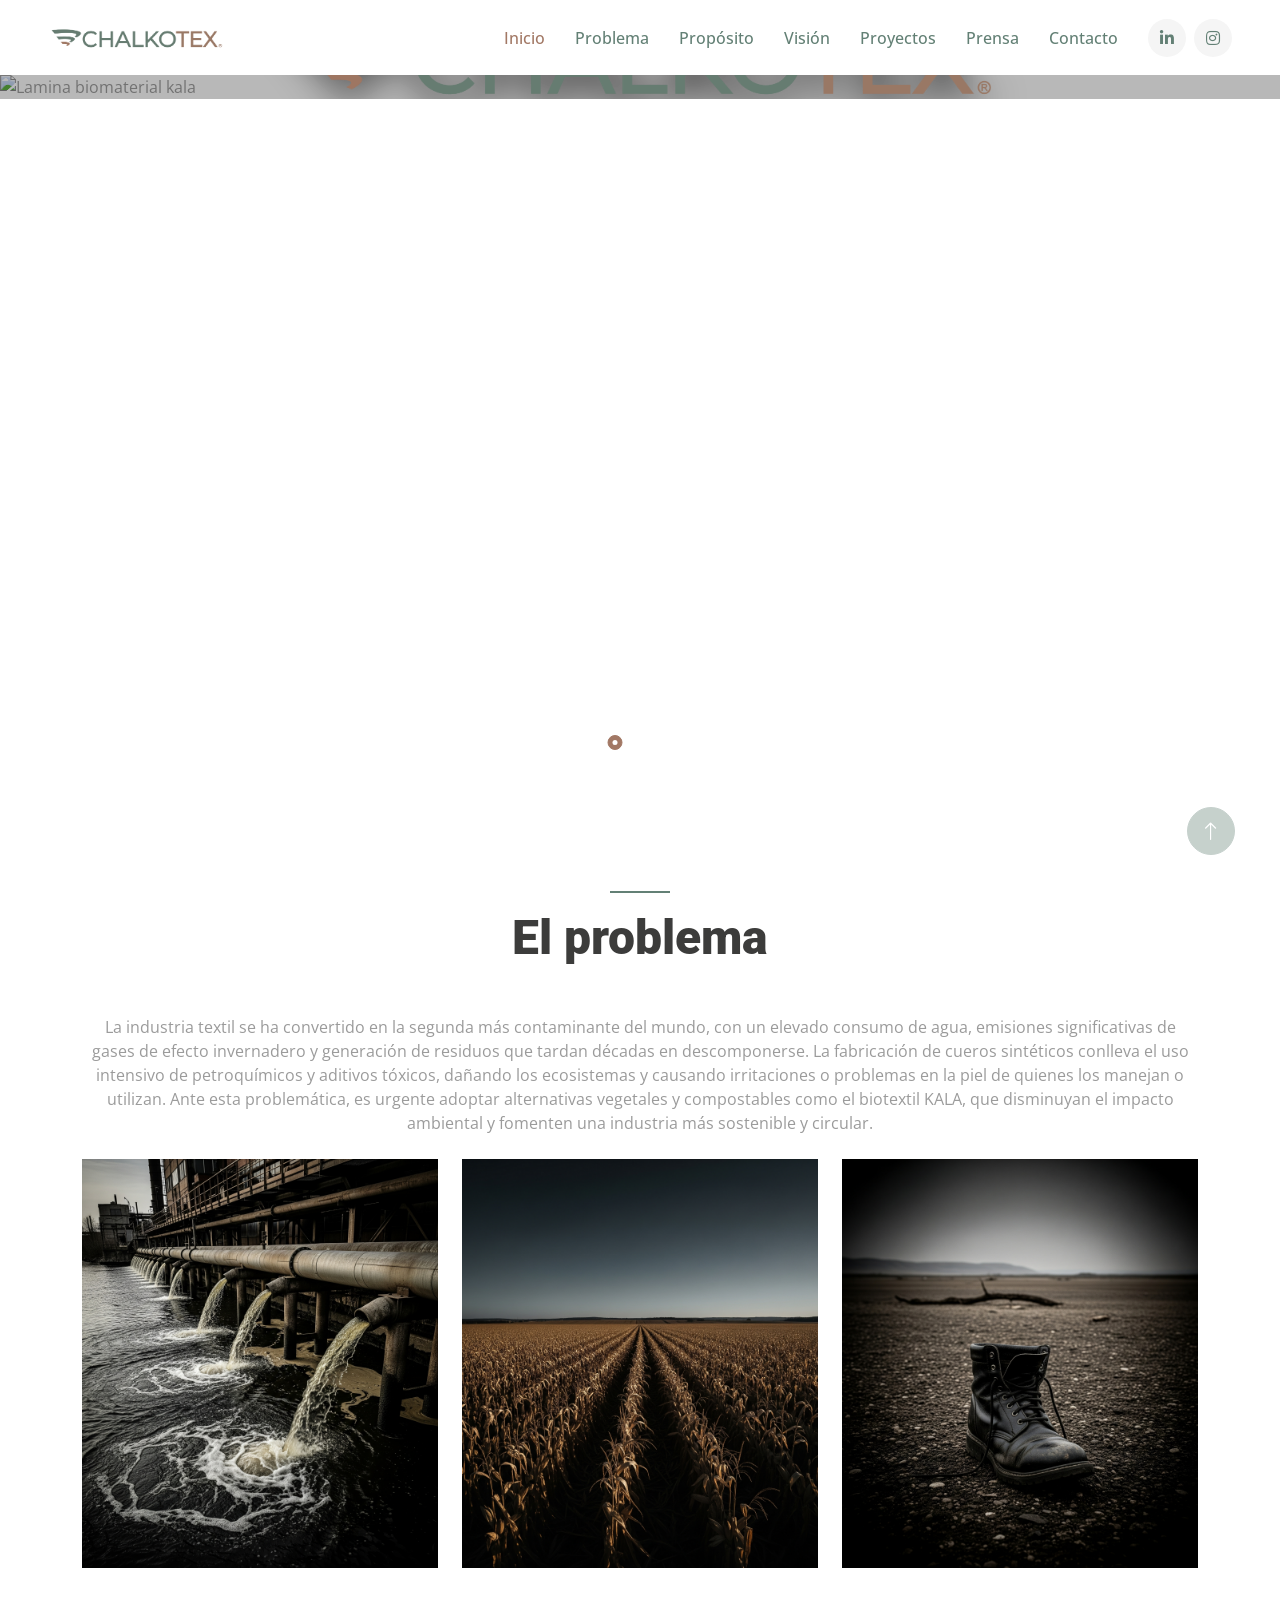
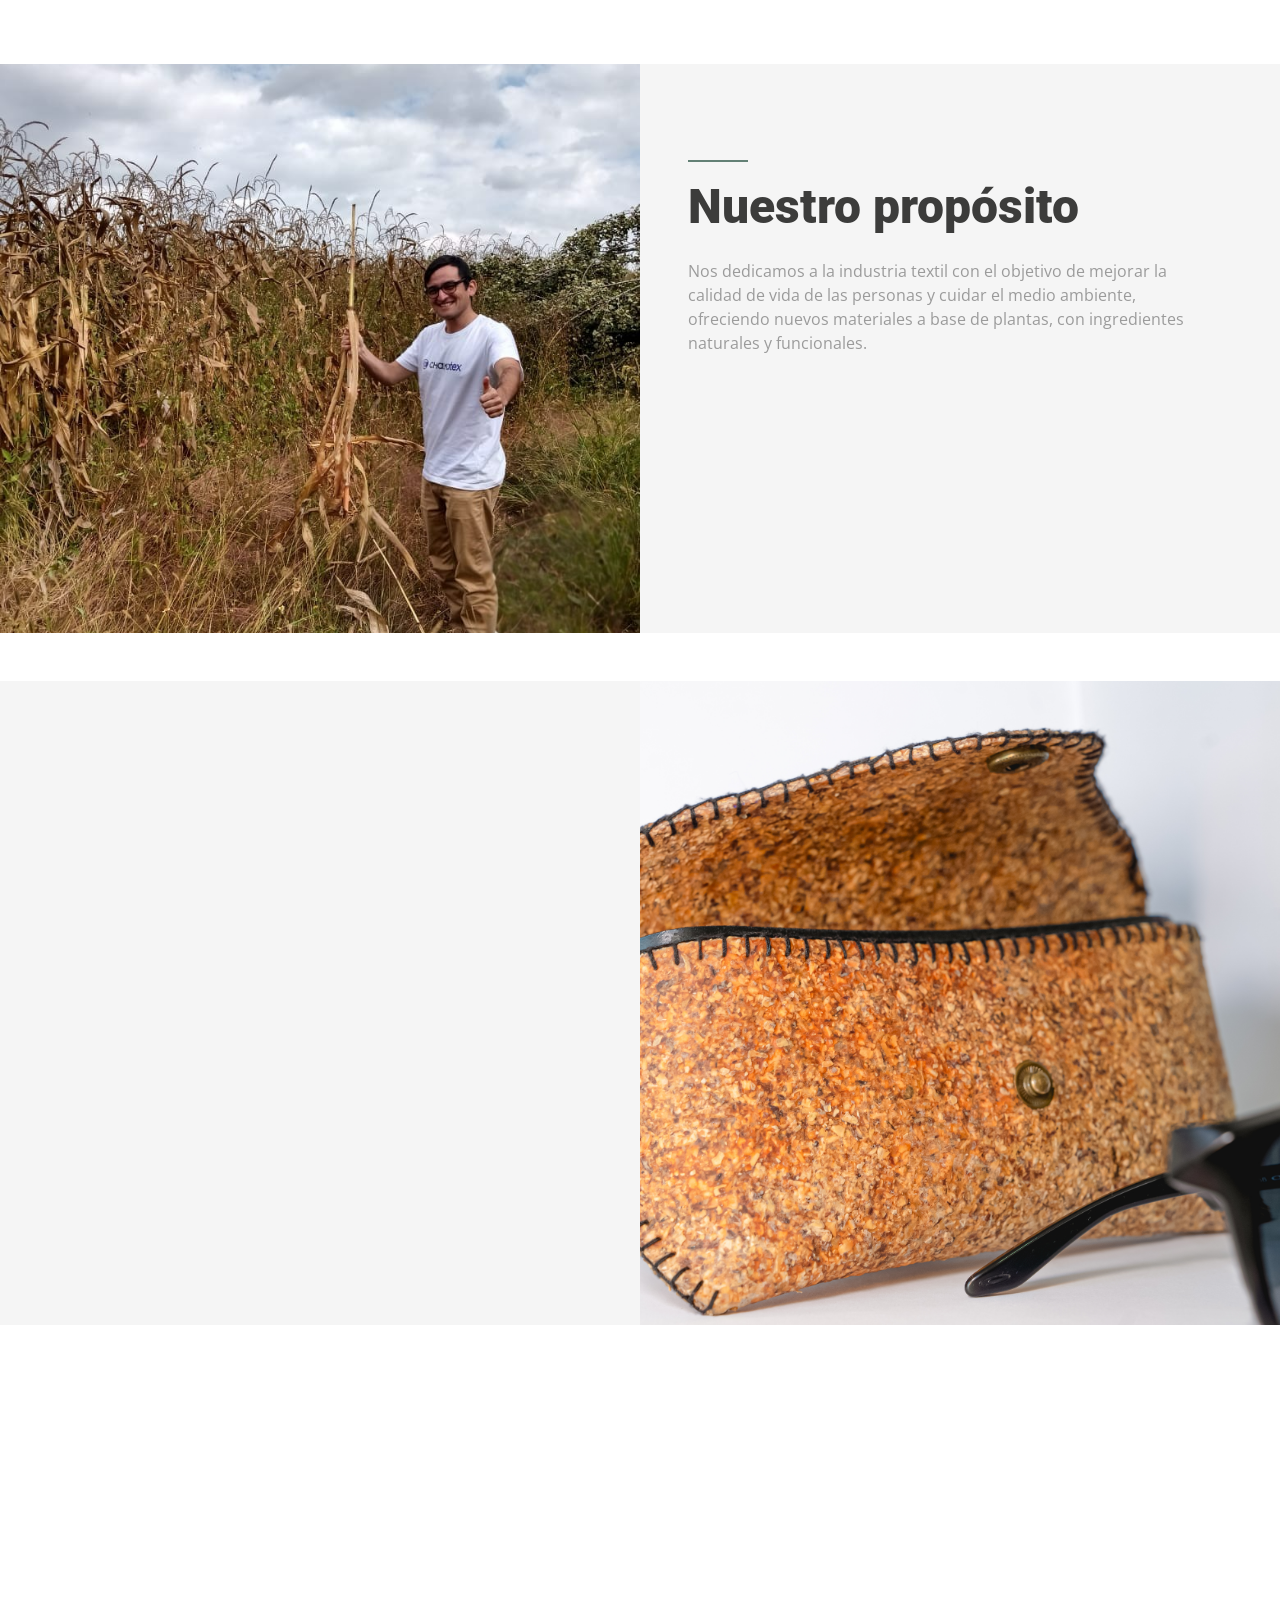
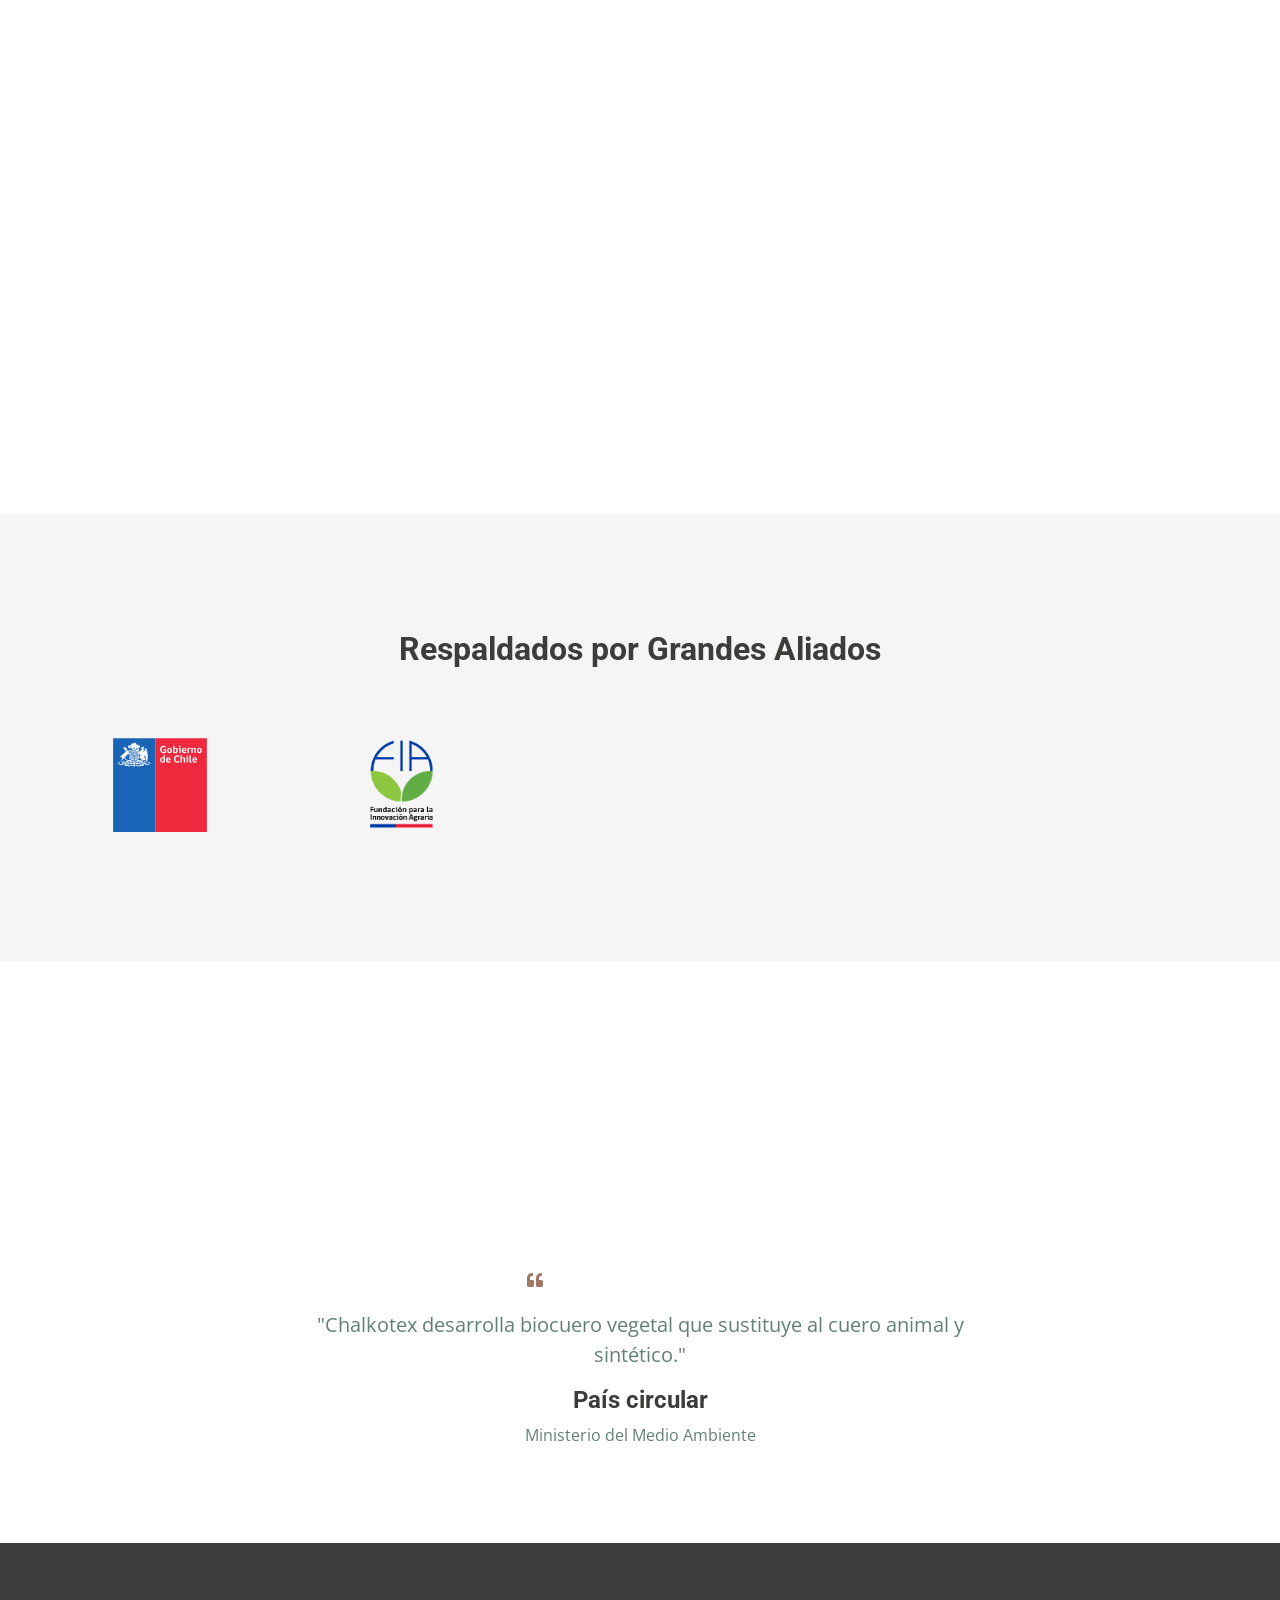
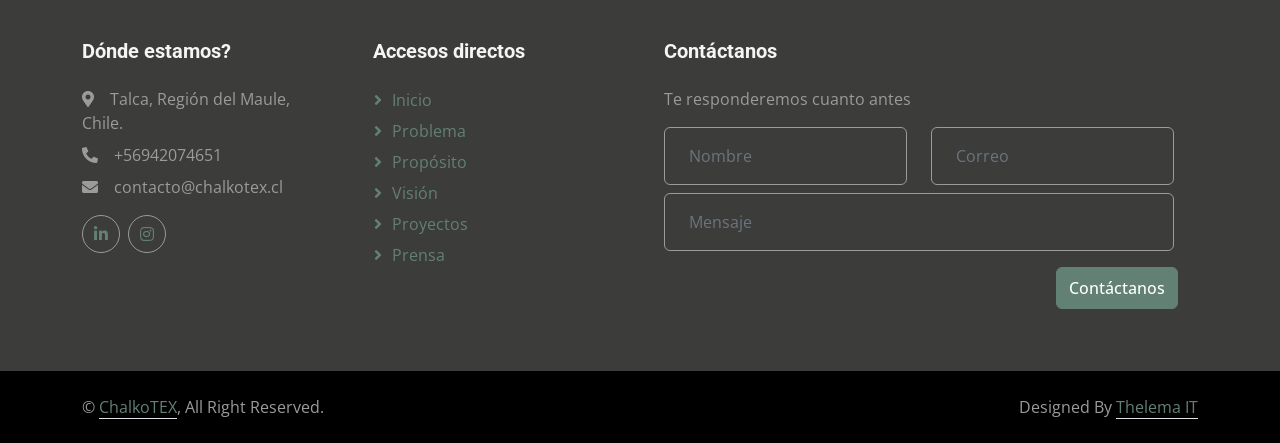
==== commit 8667d631: "✨ Add partner logos and update contact information. The changes include the addition of partner logo" ====
--- a/index.html
+++ b/index.html
@@ -645,24 +645,24 @@
      Quote End -->
 
 <section class="partner-logo-section container-fluid bg-light overflow-hidden my-5 px-lg-0" id="sec-4030">
-  <div class="container about px-lg-0">
-    <h2>Nuestros Partners</h2>
-    <p>Sample text. Click to select the text box. Click again or double click to start editing the text.</p>
-    <div class="partner-logo-container">
+  <div class="container about px-lg-0 pt-5 pb-5">
+    <h2 class="p-5">Respaldados por Grandes Aliados</h2>
+    <!-- <p>Sample text. Click to select the text box. Click again or double click to start editing the text.</p> -->
+    <div class="partner-logo-container mb-5">
       <div class="partner-logo-row">
         <div class="partner-logo-cell">
           <div class="partner-logo-cell-inner">
-            <img src="https://chalkotex.cl/wp-content/uploads/2021/12/LOGO-MIN.-DE-CULTURA-300x297.png" alt="" class="partner-logo">
+            <img src="/img/logoColabora/Logo_Gobierno_de_Chile_2010-2014.svg" alt="" class="partner-logo">
           </div>
         </div>
         <div class="partner-logo-cell">
           <div class="partner-logo-cell-inner">
-            <img src="https://chalkotex.cl/wp-content/uploads/elementor/thumbs/LOGO-FIA-ph695d626deindf588hnw3kfixqd8mfw018jmx9bo0.png" alt="" class="partner-logo">
+            <img src="/img/logoColabora/fia.png" alt="" class="partner-logo">
           </div>
         </div>
         <div class="partner-logo-cell">
           <div class="partner-logo-cell-inner">
-            <img src="https://chalkotex.cl/wp-content/uploads/2021/12/LOGO-SERCOTEC-1024x587.png" alt="" class="partner-logo">
+            <img src="https://www.sercotec.cl/wp-content/uploads/2018/08/logo.png" alt="" class="partner-logo">
           </div>
         </div>
         <div class="partner-logo-cell">
@@ -670,9 +670,14 @@
             <img src="https://chalkotex.cl/wp-content/uploads/2021/12/LOGO-CORFO-1024x638.png" alt="" class="partner-logo">
           </div>
         </div>
+        <!-- <div class="partner-logo-cell">
+          <div class="partner-logo-cell-inner">
+            <img src="https://chalkotex.cl/wp-content/uploads/2021/12/LOGO-GOB.-DE-CHILE-1024x726.png" alt="" class="partner-logo">
+          </div>
+        </div> -->
         <div class="partner-logo-cell">
           <div class="partner-logo-cell-inner">
-            <img src="https://chalkotex.cl/wp-content/uploads/2021/12/LOGO-GOB.-DE-CHILE-1024x726.png" alt="" class="partner-logo">
+            <img src="https://static.wixstatic.com/media/c337d7_d48982fbfc724f7fa4ed8af9f9355e93~mv2.png/v1/crop/x_323,y_107,w_1189,h_1220/fill/w_574,h_590,al_c,q_85,usm_0.66_1.00_0.01,enc_avif,quality_auto/Logo_caimi_esp_PNG.png" alt="" class="partner-logo">
           </div>
         </div>
       </div>
@@ -831,10 +836,10 @@
             <i class="fa fa-map-marker-alt me-3"></i>Talca, Región del Maule, Chile.
           </p>
           <p class="mb-2">
-            <i class="fa fa-phone-alt me-3"></i>+
+            <i class="fa fa-phone-alt me-3"></i>+56942074651
           </p>
           <p class="mb-2">
-            <i class="fa fa-envelope me-3"></i>chalkotex@chalkotex.cl
+            <i class="fa fa-envelope me-3"></i>contacto@chalkotex.cl
           </p>
           <div class="d-flex pt-2">
             <!-- <a class="btn btn-square btn-outline-secondary rounded-circle me-2" href=""><i
--- a/css/custom.css
+++ b/css/custom.css
@@ -44,8 +44,8 @@
     box-shadow: none !important;
 
     /* shadow follows shape (respects transparency) */
-    filter: drop-shadow(0 10px 18px rgba(85, 85, 85, 0.9)) !important;
-    -webkit-filter: drop-shadow(0 10px 18px rgba(82, 82, 82, 0.9  )) !important;
+    filter: drop-shadow(0 10px 18px rgba(0, 0, 0, 1)) !important;
+    -webkit-filter: drop-shadow(0 10px 18px rgba(0, 0, 0, 1)) !important;
 }
 
 /* color override */
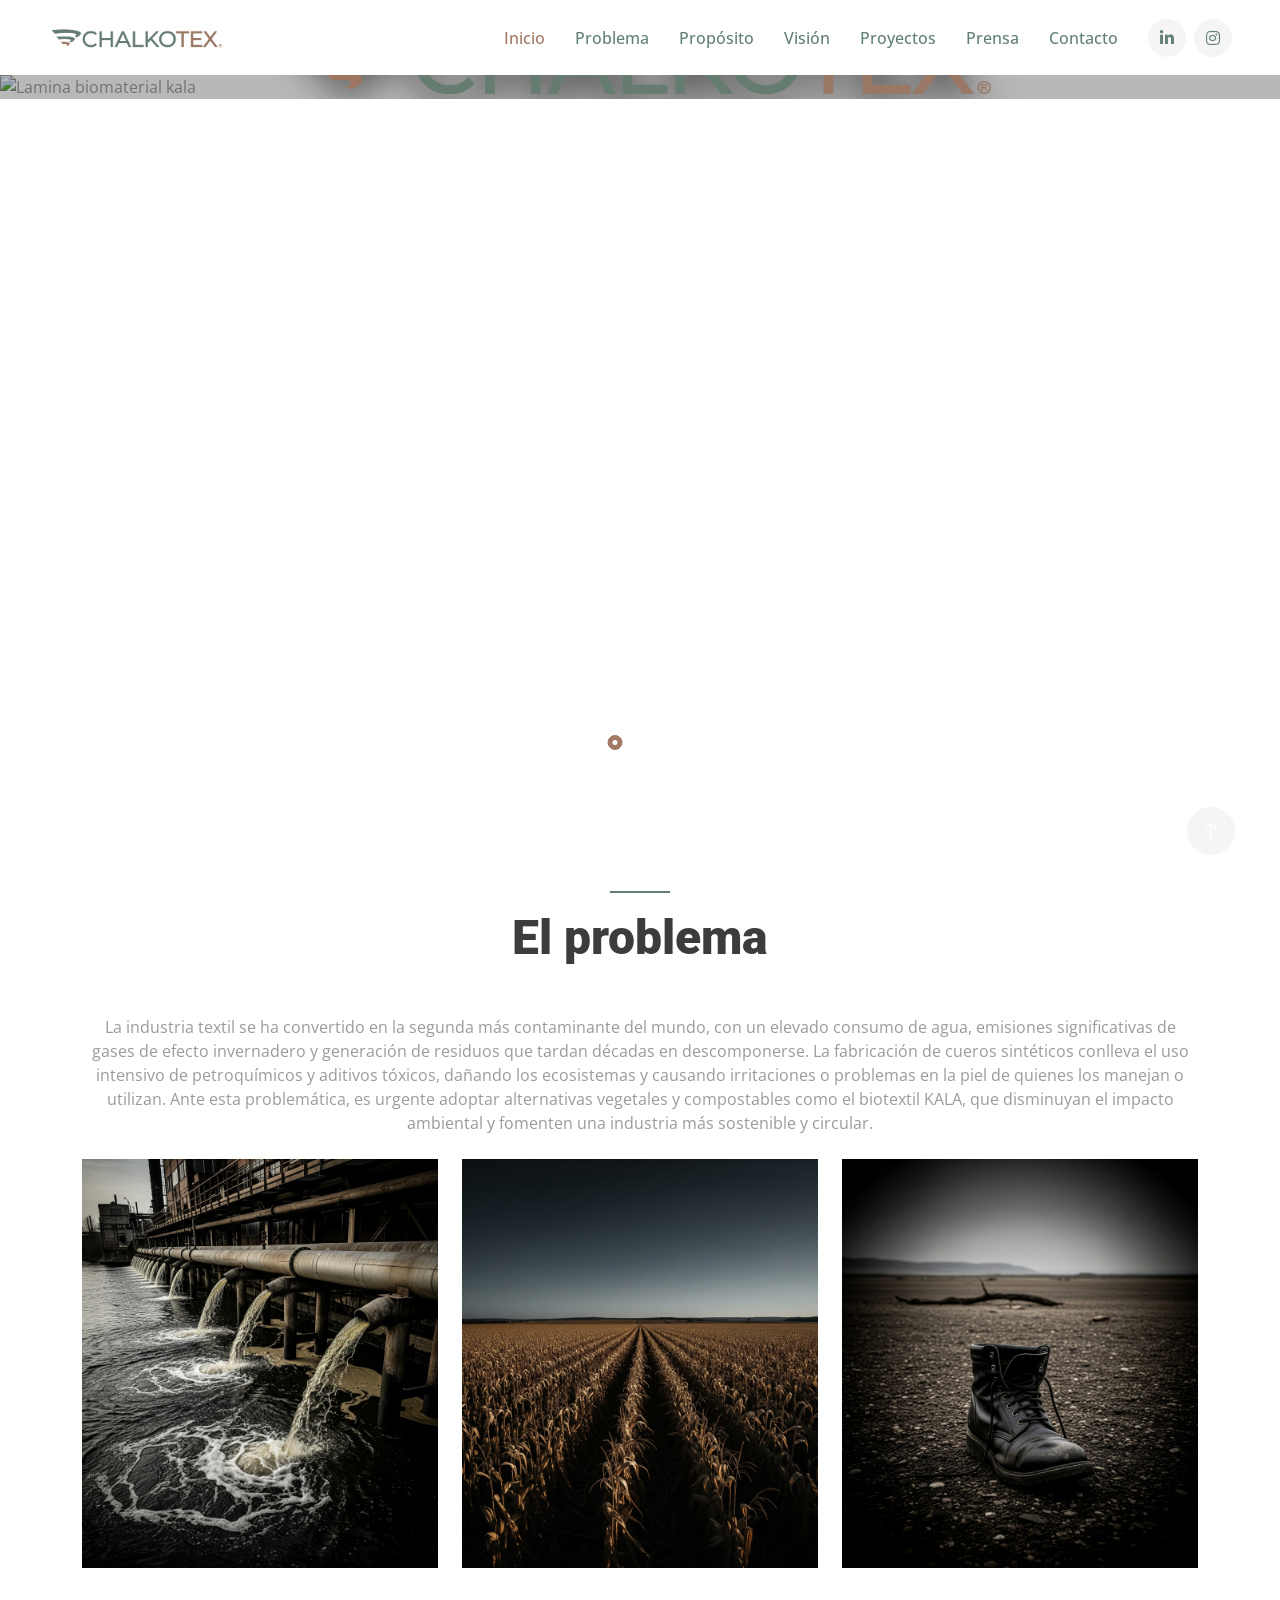
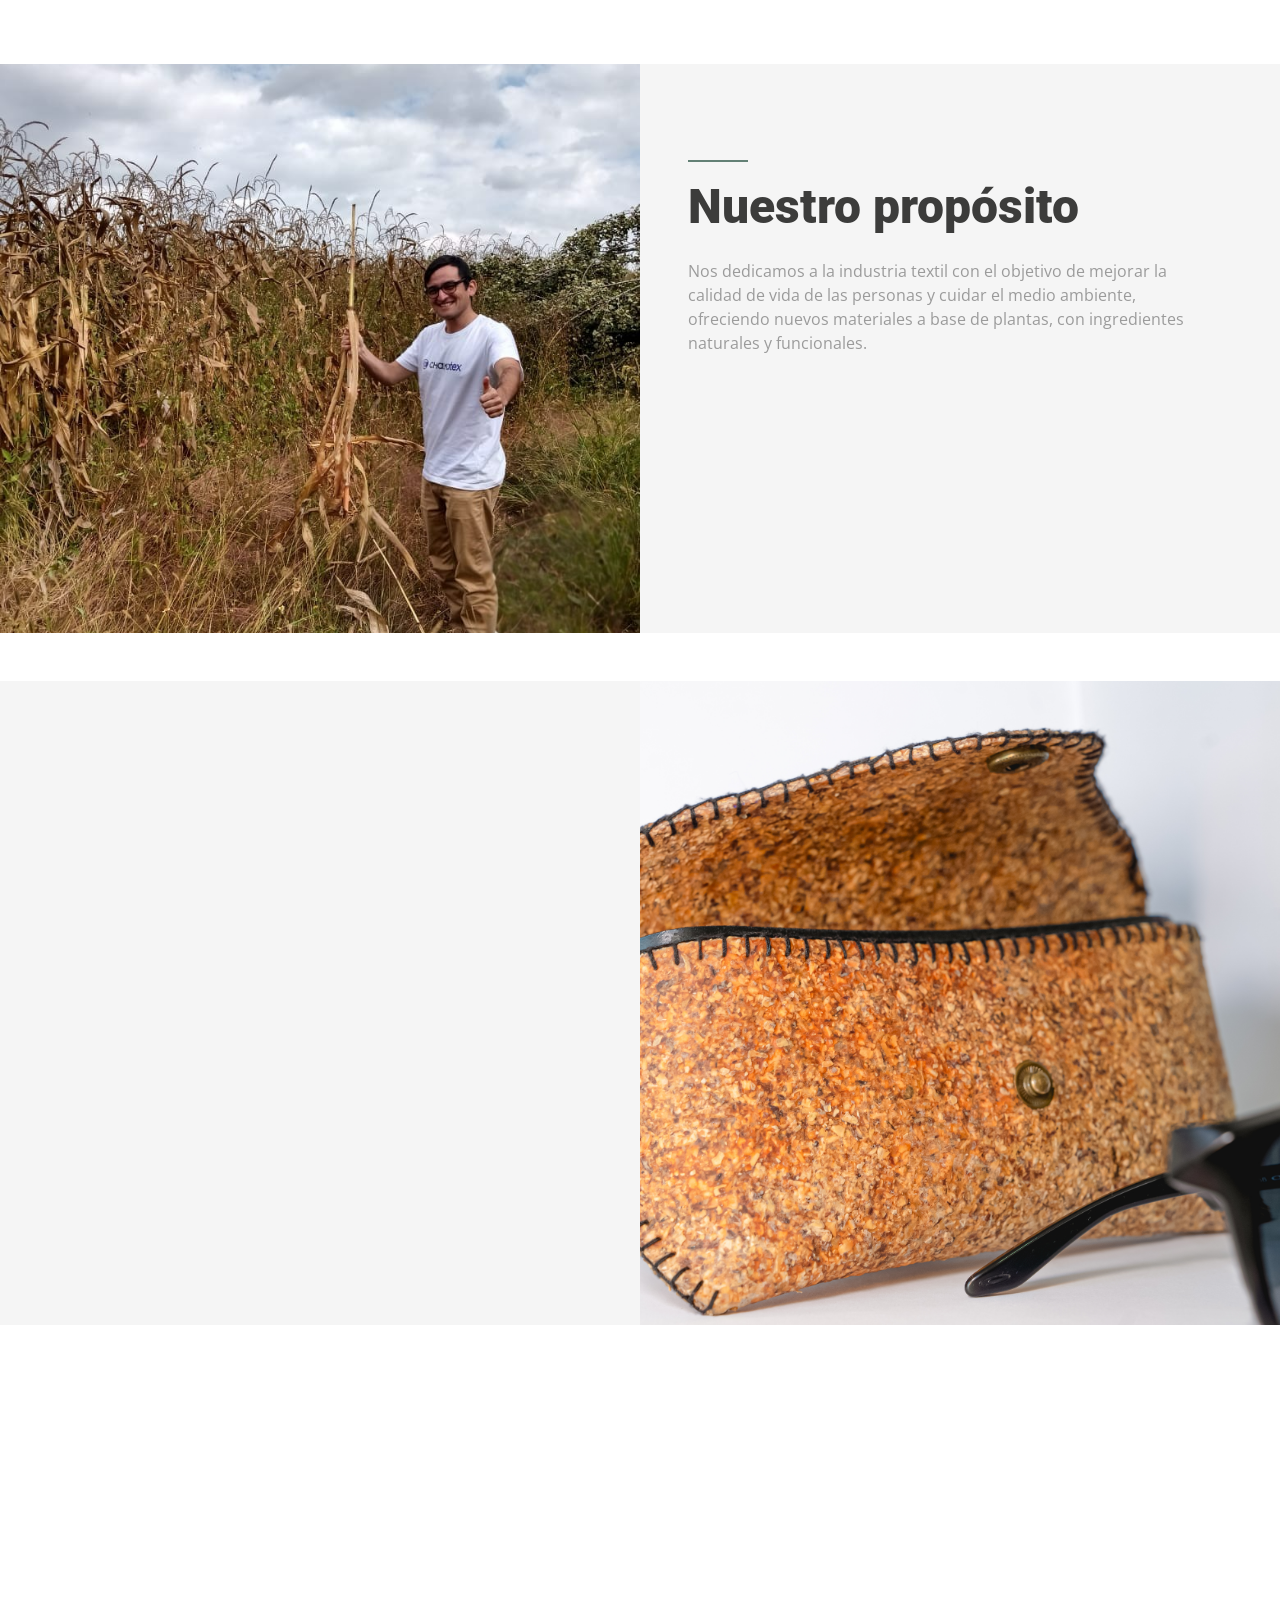
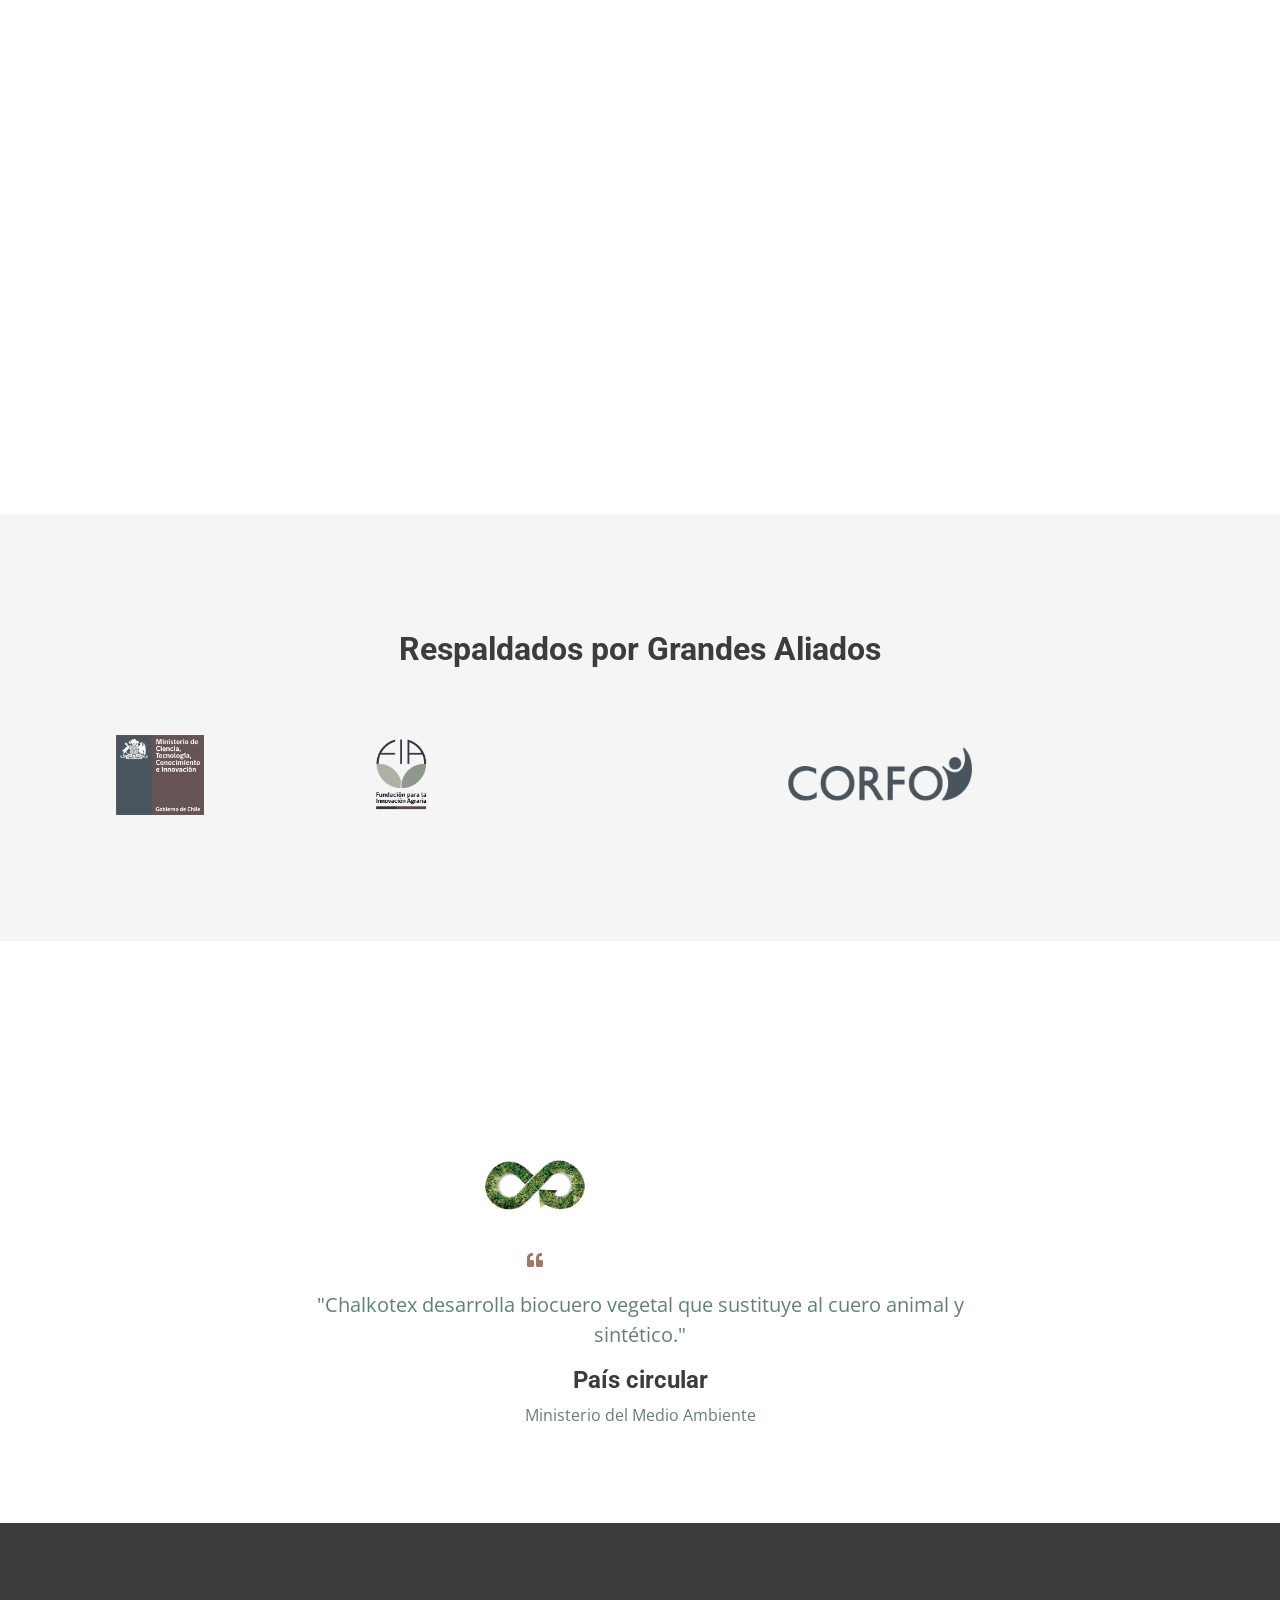
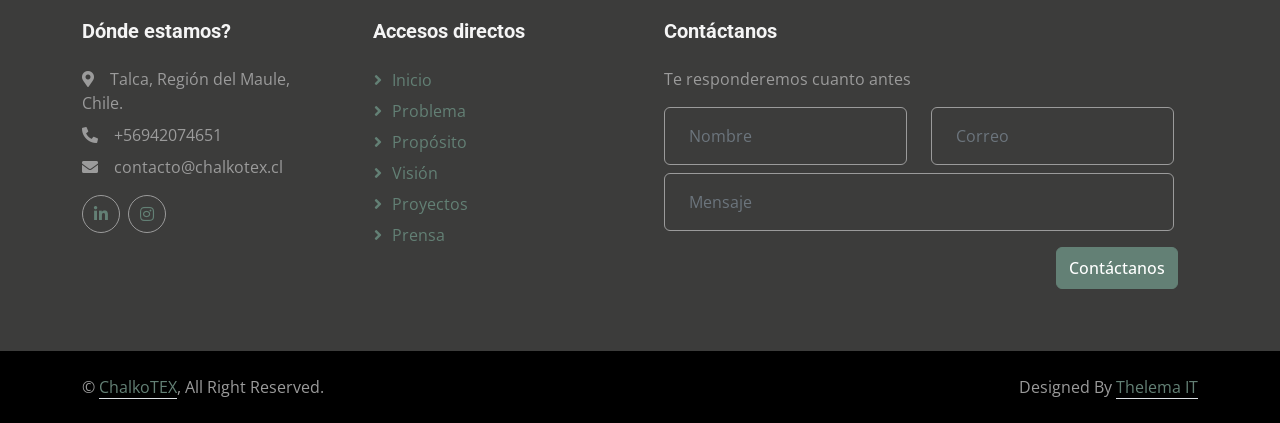
==== commit bad4f2ae: "✨ Adds partner logo section to homepage and styles in custom CSS. Adds a new section to the homepage" ====
--- a/index.html
+++ b/index.html
@@ -37,60 +37,6 @@
   <!-- Template Stylesheet -->
   <link href="css/style.css" rel="stylesheet" />
   <link href="css/custom.css" rel="stylesheet" />
-  <style>
-    /* CSS for partner logo section */
-.partner-logo-section {
-  padding: 20px;
-  text-align: center;
-}
-
-.partner-logo-container {
-  max-width: 1200px;
-  margin: 0 auto;
-}
-
-.partner-logo-row {
-  display: flex;
-  flex-wrap: wrap;
-  justify-content: center; /* Distribute logos evenly */
-  align-items: center; /* Align logos vertically in the center */
-}
-
-.partner-logo-cell {
-  width: 20%; /* Adjust as needed for the number of logos per row */
-  padding: 10px;
-  box-sizing: border-box; /* Include padding in the width */
-  display: flex;
-  justify-content: center; /* Center logo horizontally */
-  align-items: center; /* Center logo vertically */
-}
-
-.partner-logo-cell-inner {
-  max-width: 100%; /* Ensure inner div doesn't exceed cell width */
-  max-height: 100%; /* Ensure inner div doesn't exceed cell height */
-  display: flex;
-  justify-content: center; /* Center logo horizontally */
-  align-items: center; /* Center logo vertically */
-}
-
-.partner-logo {
-  height: 100px; /* Adjust this value to your desired height */
-  object-fit: contain;
-}
-
-/* Responsive adjustments */
-@media (max-width: 768px) {
-  .partner-logo-cell {
-    width: 50%; /* Two logos per row on smaller screens */
-  }
-}
-
-@media (max-width: 480px) {
-  .partner-logo-cell {
-    width: 100%; /* One logo per row on even smaller screens */
-  }
-}
-  </style>
 </head>
 
 <body>
@@ -644,46 +590,55 @@
     </div>
      Quote End -->
 
-<section class="partner-logo-section container-fluid bg-light overflow-hidden my-5 px-lg-0" id="sec-4030">
-  <div class="container about px-lg-0 pt-5 pb-5">
-    <h2 class="p-5">Respaldados por Grandes Aliados</h2>
-    <!-- <p>Sample text. Click to select the text box. Click again or double click to start editing the text.</p> -->
-    <div class="partner-logo-container mb-5">
-      <div class="partner-logo-row">
-        <div class="partner-logo-cell">
-          <div class="partner-logo-cell-inner">
-            <img src="/img/logoColabora/Logo_Gobierno_de_Chile_2010-2014.svg" alt="" class="partner-logo">
-          </div>
-        </div>
-        <div class="partner-logo-cell">
-          <div class="partner-logo-cell-inner">
-            <img src="/img/logoColabora/fia.png" alt="" class="partner-logo">
-          </div>
-        </div>
-        <div class="partner-logo-cell">
-          <div class="partner-logo-cell-inner">
-            <img src="https://www.sercotec.cl/wp-content/uploads/2018/08/logo.png" alt="" class="partner-logo">
-          </div>
-        </div>
-        <div class="partner-logo-cell">
-          <div class="partner-logo-cell-inner">
-            <img src="https://chalkotex.cl/wp-content/uploads/2021/12/LOGO-CORFO-1024x638.png" alt="" class="partner-logo">
-          </div>
-        </div>
-        <!-- <div class="partner-logo-cell">
-          <div class="partner-logo-cell-inner">
+  <section class="partner-logo-section container-fluid bg-light overflow-hidden my-5 px-lg-0" id="sec-4030">
+    <div class="container about px-lg-0 pt-5 pb-5">
+      <h2 class="p-5">Respaldados por Grandes Aliados</h2>
+      <!-- <p>Sample text. Click to select the text box. Click again or double click to start editing the text.</p> -->
+      <div class="partner-logo-container mb-5">
+        <div class="partner-logo-row">
+          <div class="partner-logo-cell">
+            <div class="partner-logo-cell-inner"><a href="https://www.minciencia.gob.cl/">
+                <img
+                  src="/img/logoColabora/Logo_del_Ministerio_de_Ciencia,_Tecnología,_Conocimiento_y_Innovación_de_Chile.png"
+                  alt="" class="partner-logo">
+              </a>
+            </div>
+          </div>
+          <div class="partner-logo-cell">
+            <div class="partner-logo-cell-inner"><a href="https://www.minciencia.gob.cl/">
+                <img src="/img/logoColabora/fia.png" alt="" class="partner-logo">
+              </a>
+            </div>
+          </div>
+          <div class="partner-logo-cell">
+            <div class="partner-logo-cell-inner"><a href="https://www.minciencia.gob.cl/">
+                <img src="https://www.sercotec.cl/wp-content/uploads/2018/08/logo.png" alt="" class="partner-logo">
+              </a>
+            </div>
+          </div>
+          <div class="partner-logo-cell">
+
+            <div class="partner-logo-cell-inner"><a href="https://www.minciencia.gob.cl/">
+                <img src="/img/logoColabora/corfo azul.png" alt="" class="partner-logo"></a>
+            </div>
+          </div>
+          <!-- <div class="partner-logo-cell">
+          <div class="partner-logo-cell-inner"><a href="https://www.minciencia.gob.cl/"></a>
             <img src="https://chalkotex.cl/wp-content/uploads/2021/12/LOGO-GOB.-DE-CHILE-1024x726.png" alt="" class="partner-logo">
           </div>
         </div> -->
-        <div class="partner-logo-cell">
-          <div class="partner-logo-cell-inner">
-            <img src="https://static.wixstatic.com/media/c337d7_d48982fbfc724f7fa4ed8af9f9355e93~mv2.png/v1/crop/x_323,y_107,w_1189,h_1220/fill/w_574,h_590,al_c,q_85,usm_0.66_1.00_0.01,enc_avif,quality_auto/Logo_caimi_esp_PNG.png" alt="" class="partner-logo">
-          </div>
-        </div>
-      </div>
-    </div>
-  </div>
-    </section>
+          <div class="partner-logo-cell">
+            <div class="partner-logo-cell-inner"><a href="https://www.minciencia.gob.cl/">
+                <img
+                  src="https://static.wixstatic.com/media/c337d7_d48982fbfc724f7fa4ed8af9f9355e93~mv2.png/v1/crop/x_323,y_107,w_1189,h_1220/fill/w_574,h_590,al_c,q_85,usm_0.66_1.00_0.01,enc_avif,quality_auto/Logo_caimi_esp_PNG.png"
+                  alt="" class="partner-logo"></a>
+
+            </div>
+          </div>
+        </div>
+      </div>
+    </div>
+  </section>
   <!-- Team Start -->
   <!-- <div class="container-xxl py-5">
         <div class="container">
@@ -771,7 +726,7 @@
       <div class="owl-carousel testimonial-carousel wow fadeInUp" data-wow-delay="0.1s">
         <a href="https://www.paiscircular.cl/economia-circular/chalkotex/">
           <div class="testimonial-item text-center"
-            data-dot="<img class='img-fluid' src='https://www.paiscircular.cl/wp-content/uploads/2022/06/logowebfooter-min-1-1.png' alt=''>">
+            data-dot="<img class='img-fluid' src='/img/logoColabora/pais-circular.png' alt=''>">
             <p class="fs-5">
               "Chalkotex desarrolla biocuero vegetal que sustituye al cuero
               animal y sintético."
@@ -879,19 +834,18 @@
                   required />
               </div>
               <div class="col-lg-6">
-                <input id="contacto-email" name="email" type="email" required
+                <input id="contacto-email" name="email" type="email"
                   class="form-control bg-transparent border-secondary w-100 py-3 ps-4 mb-2" placeholder="Correo"
                   required />
               </div>
               <div class="col-lg-12 col-md-6">
-                <input id="contacto-mensake" name="mensaje" type="email"
+                <input id="contacto-mensake" name="mensaje" type="text"
                   class="form-control bg-transparent border-secondary w-100 py-3 ps-4 mb-2" placeholder="Mensaje"
                   required />
               </div>
               <div class="position-relative w-100 ">
-                <button data-sitekey="6Lc8UbYrAAAAALfronVPBc0soSjZUB52jBU1b8kU" data-bs-toggle="modal"
-                  data-bs-target="#exampleModal" data-callback='onSubmit' data-action='submit'
-                  class="g-recaptcha btn btn-primary py-2 position-absolute top-0 end-0 mt-2 me-2">
+                <button type="submit" data-sitekey="6Lc8UbYrAAAAALfronVPBc0soSjZUB52jBU1b8kU" data-callback="onSubmit"
+                  data-action="submit" class="g-recaptcha btn btn-primary py-2 position-absolute top-0 end-0 mt-2 me-2">
                   Contáctanos
                 </button>
               </div>
@@ -947,7 +901,17 @@
   <!-- Captcha -->
   <script>
     function onSubmit(token) {
-      document.getElementById("newsletter-form").submit();
+      const form = document.getElementById("newsletter-form");
+
+      if (form.checkValidity()) {
+        // ✅ si el form es válido
+        const modal = new bootstrap.Modal(document.getElementById("exampleModal"));
+        modal.show();
+        form.submit(); // o haz fetch/ajax si prefieres
+      } else {
+        // ❌ si hay errores, fuerza la validación visual
+        form.reportValidity();
+      }
     }
   </script>
 
--- a/css/custom.css
+++ b/css/custom.css
@@ -30,25 +30,100 @@
 }
 
 .background-image-about-problem:hover .background-content-problem {
-  opacity: 1; /* Make content visible on hover of parent */
+  opacity: 1;
+  /* Make content visible on hover of parent */
   color: white;
 }
 
 /* Shadow only on the non-transparent pixels of the logo (text) */
 .header-carousel .d-flex img[alt="ChalkoTEX Logo"],
 .header-carousel .d-flex img.img-fluid {
-    position: relative !important;
-    z-index: 20 !important;
-    /* remove box-shadow if present */
-    padding-top: -3em;
-    box-shadow: none !important;
+  position: relative !important;
+  z-index: 20 !important;
+  /* remove box-shadow if present */
+  padding-top: -3em;
+  box-shadow: none !important;
 
-    /* shadow follows shape (respects transparency) */
-    filter: drop-shadow(0 10px 18px rgba(0, 0, 0, 1)) !important;
-    -webkit-filter: drop-shadow(0 10px 18px rgba(0, 0, 0, 1)) !important;
+  /* shadow follows shape (respects transparency) */
+  filter: drop-shadow(0 10px 18px rgba(0, 0, 0, 1)) !important;
+  -webkit-filter: drop-shadow(0 10px 18px rgba(0, 0, 0, 1)) !important;
 }
 
 /* color override */
 .header-carousel p.fs-5 {
   color: #e7e7e7 !important;
 }
+
+/* CSS for partner logo section */
+.partner-logo-section {
+  padding: 20px;
+  text-align: center;
+}
+
+.partner-logo-container {
+  max-width: 1200px;
+  margin: 0 auto;
+}
+
+.partner-logo-row {
+  display: flex;
+  flex-wrap: wrap;
+  justify-content: center;
+  /* Distribute logos evenly */
+  align-items: center;
+  /* Align logos vertically in the center */
+}
+
+.partner-logo-cell {
+  width: 20%;
+  /* Adjust as needed for the number of logos per row */
+  padding: 10px;
+  box-sizing: border-box;
+  /* Include padding in the width */
+  display: flex;
+  justify-content: center;
+  /* Center logo horizontally */
+  align-items: center;
+  /* Center logo vertically */
+}
+
+.partner-logo-cell-inner {
+  max-width: 100%;
+  /* Ensure inner div doesn't exceed cell width */
+  max-height: 100%;
+  /* Ensure inner div doesn't exceed cell height */
+  display: flex;
+  justify-content: center;
+  /* Center logo horizontally */
+  align-items: center;
+  /* Center logo vertically */
+}
+
+.partner-logo {
+  max-height: 5em;
+  max-width: 12em;
+  /* Adjust this value to your desired height */
+  object-fit: contain;
+  filter: grayscale(90%);
+  transition: filter 0.5s ease;
+}
+
+.partner-logo:hover {
+  filter: grayscale(0%);
+}
+
+
+/* Responsive adjustments */
+@media (max-width: 768px) {
+  .partner-logo-cell {
+    width: 50%;
+    /* Two logos per row on smaller screens */
+  }
+}
+
+@media (max-width: 480px) {
+  .partner-logo-cell {
+    width: 100%;
+    /* One logo per row on even smaller screens */
+  }
+}
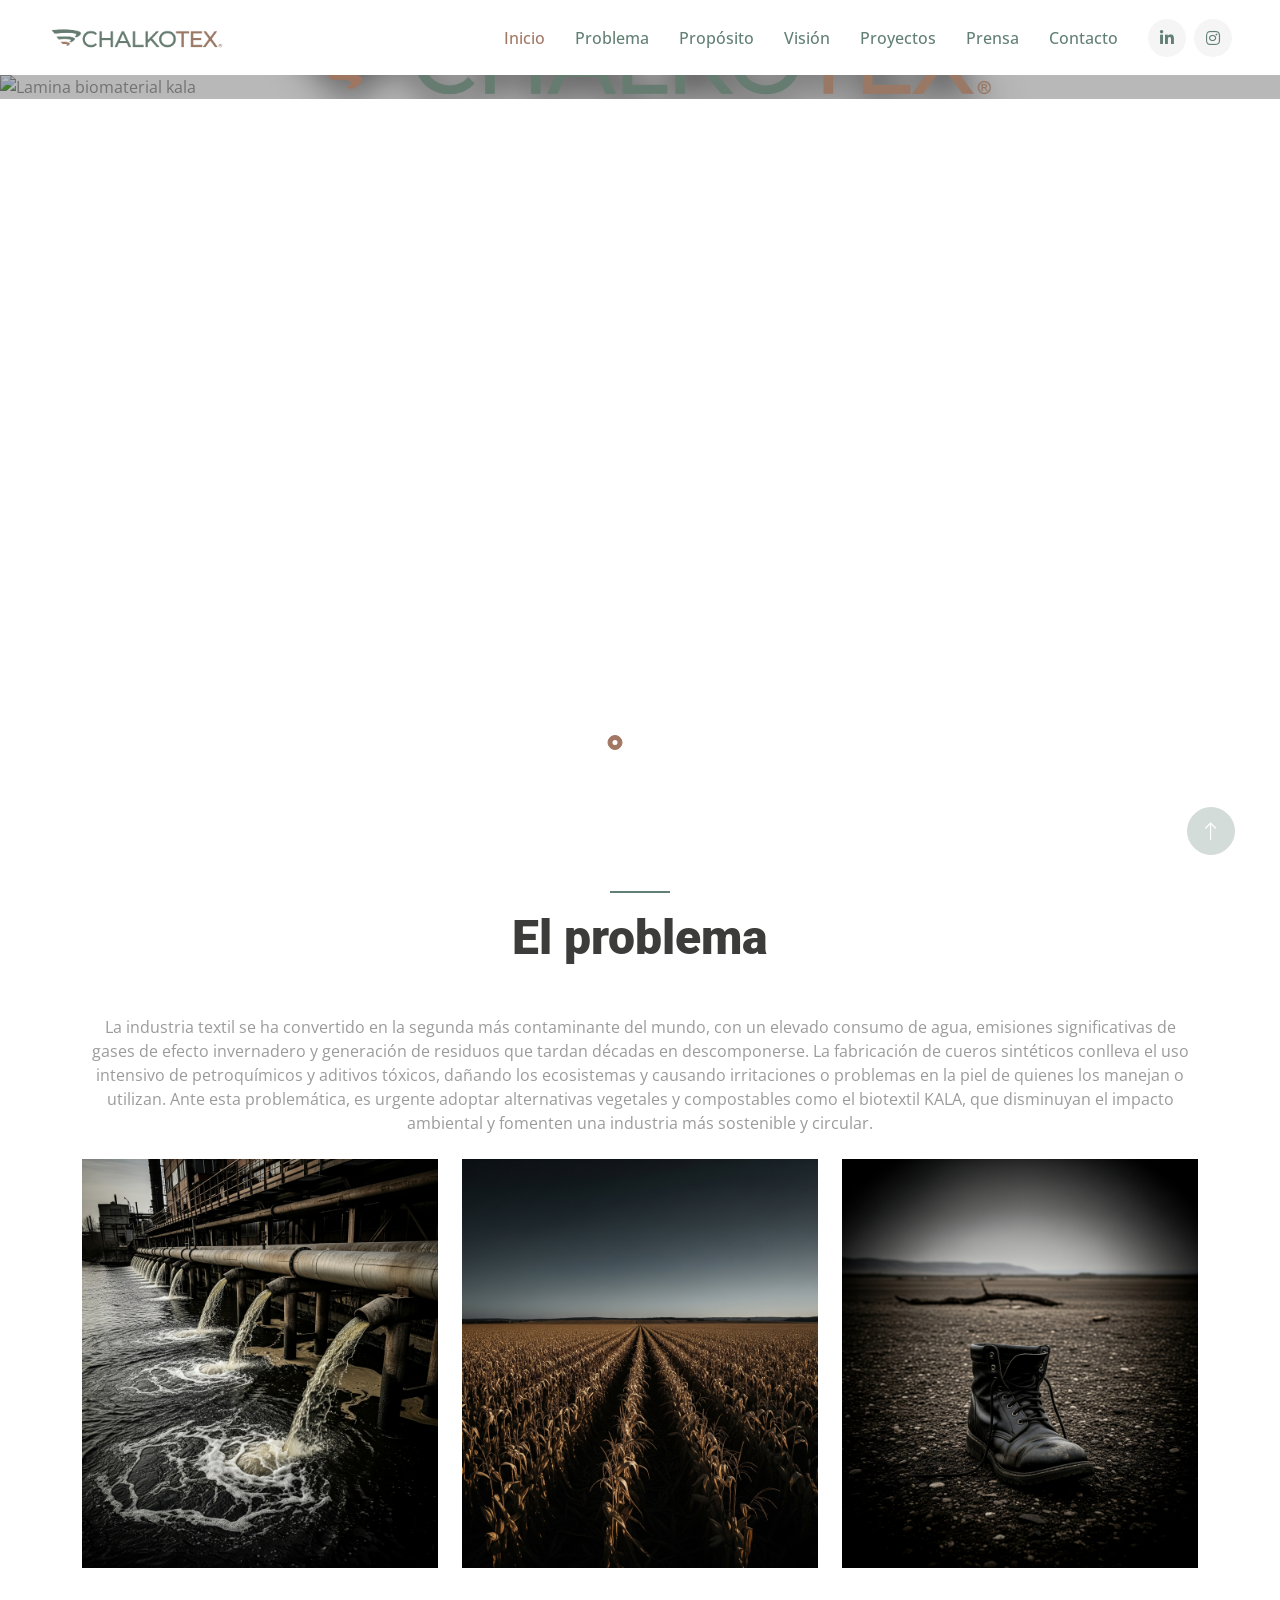
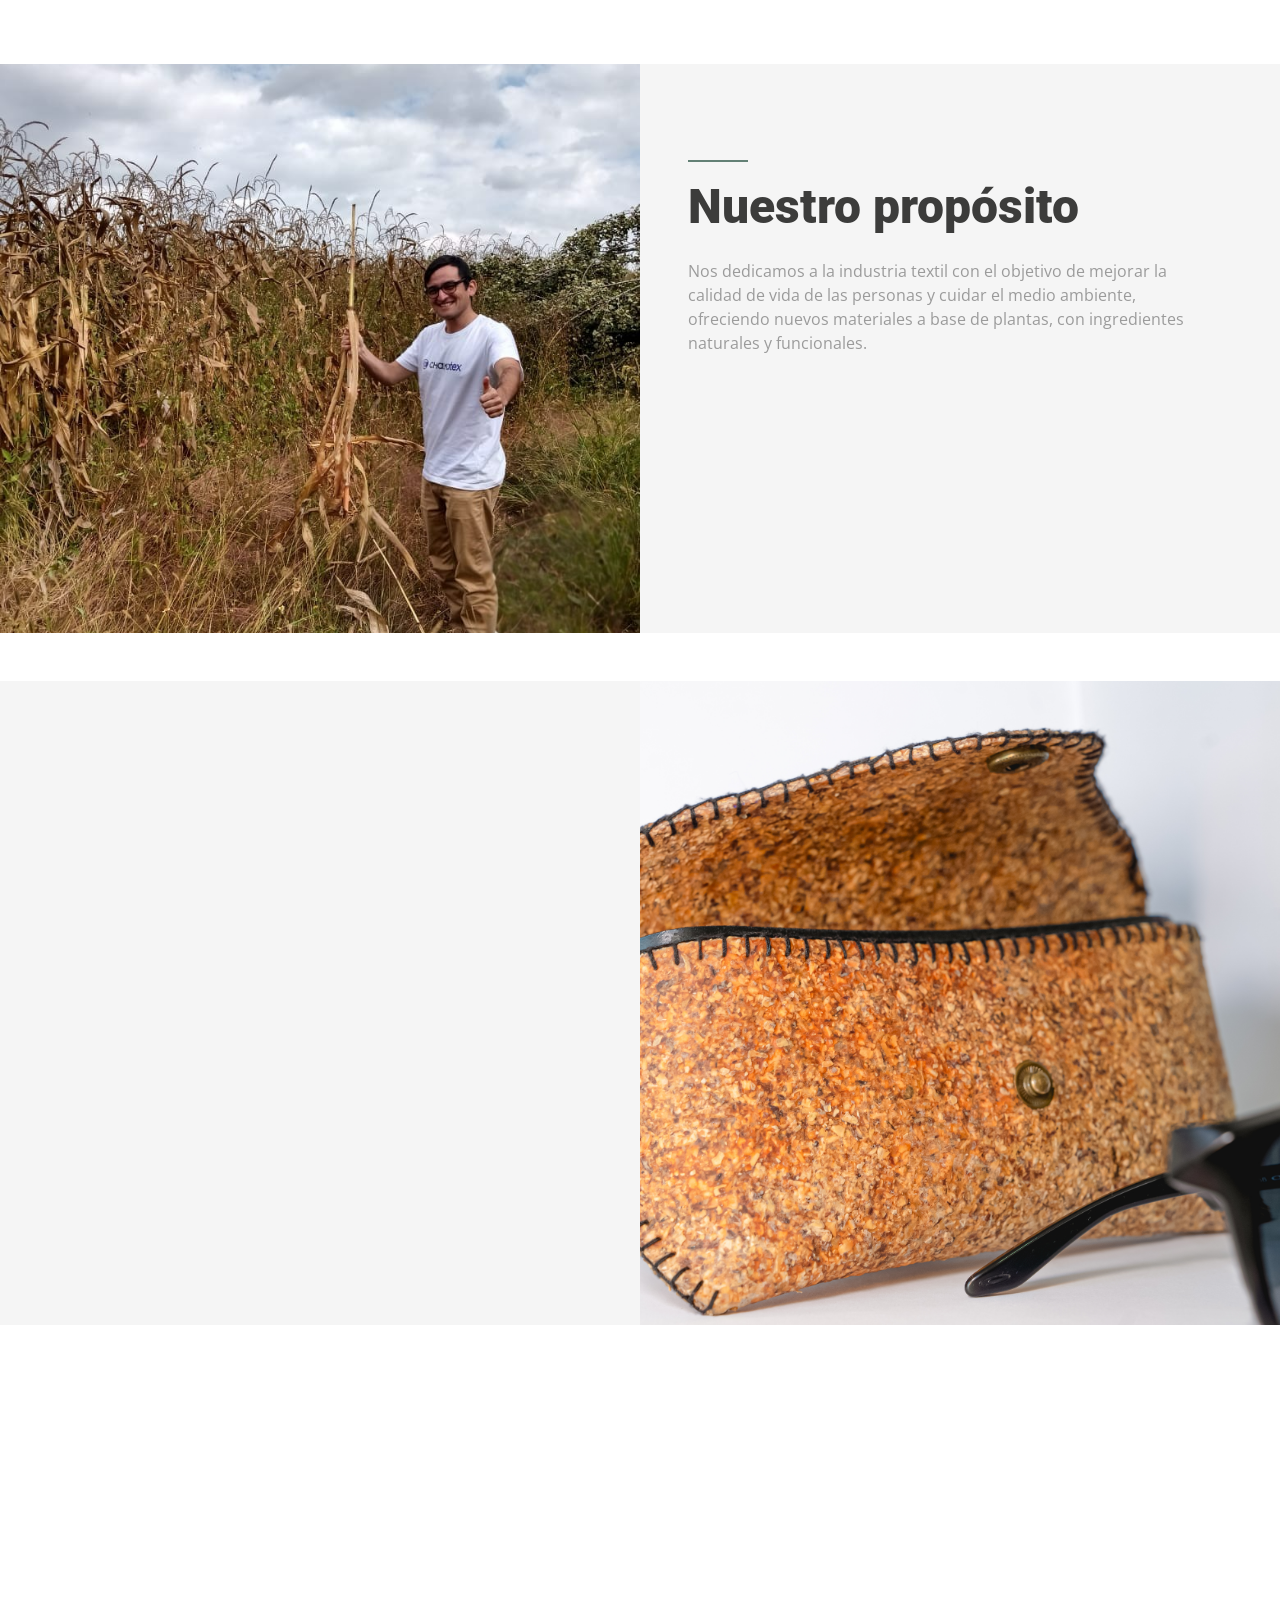
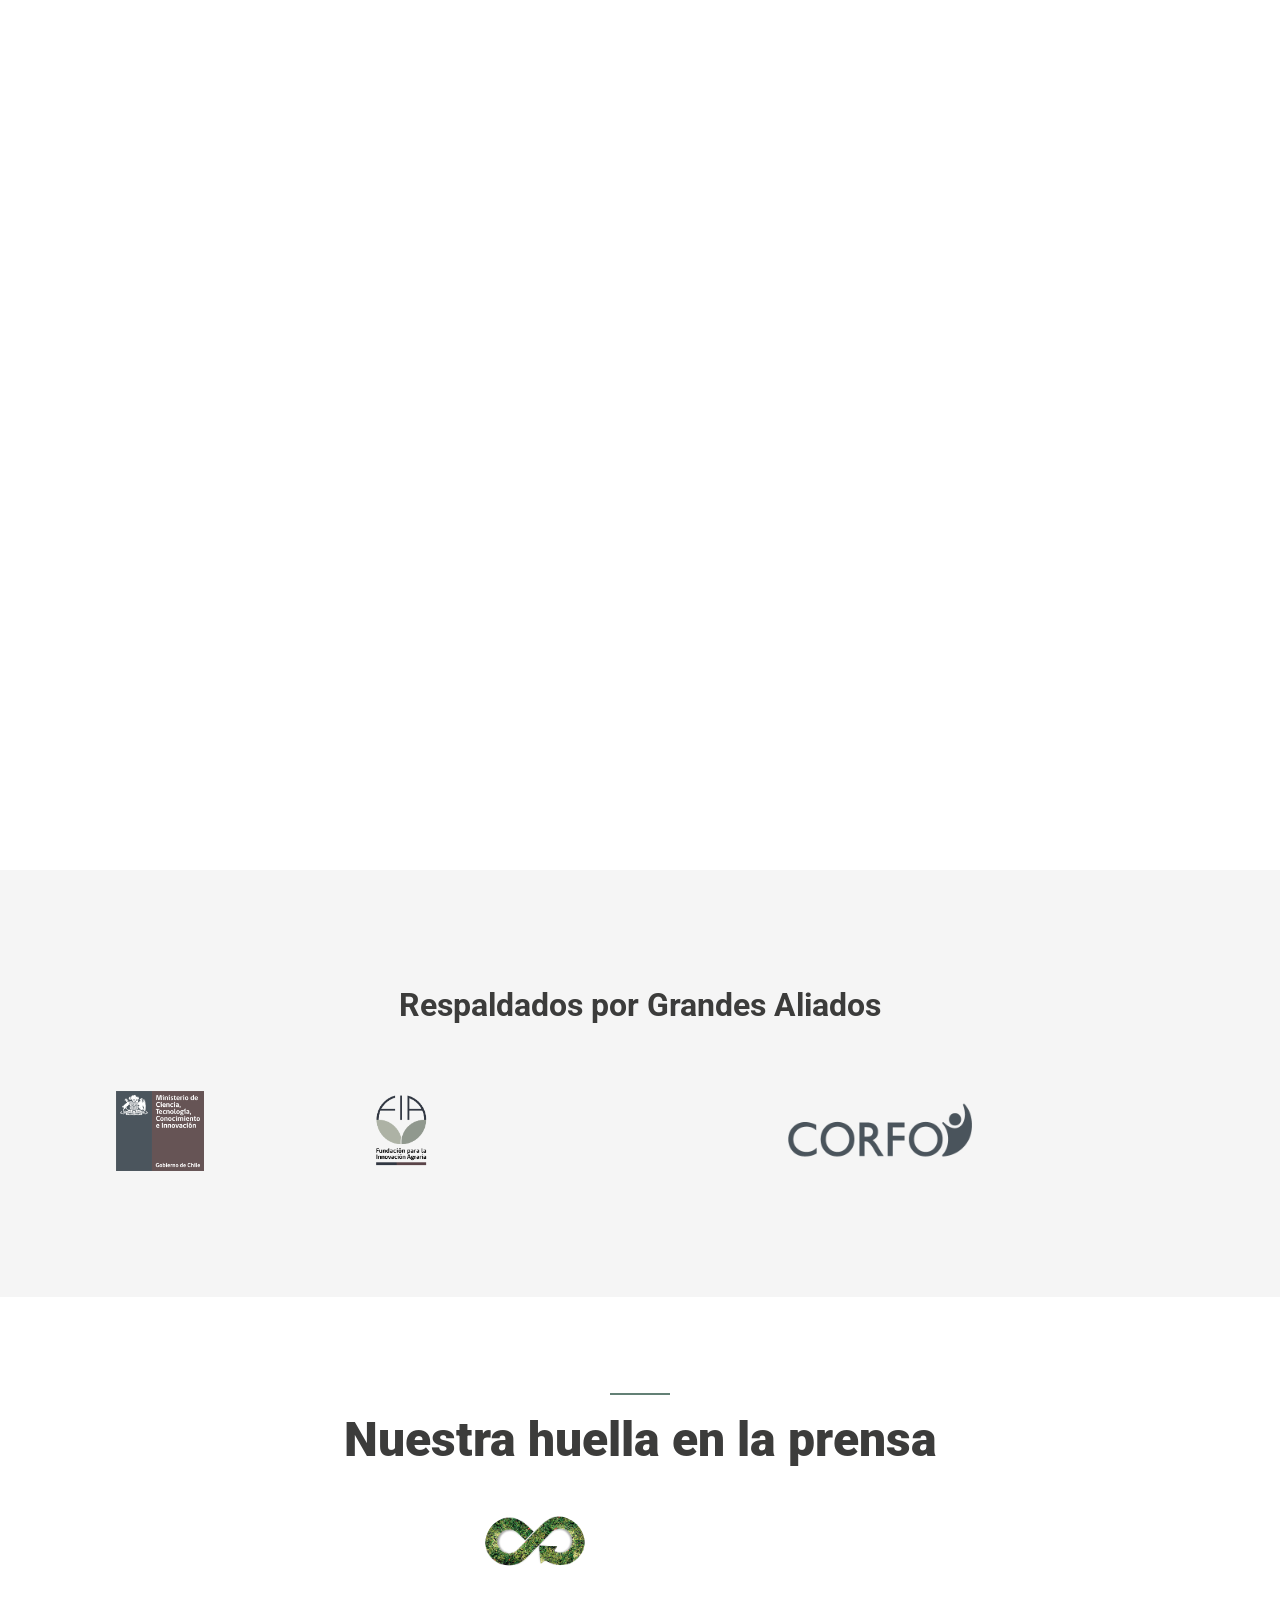
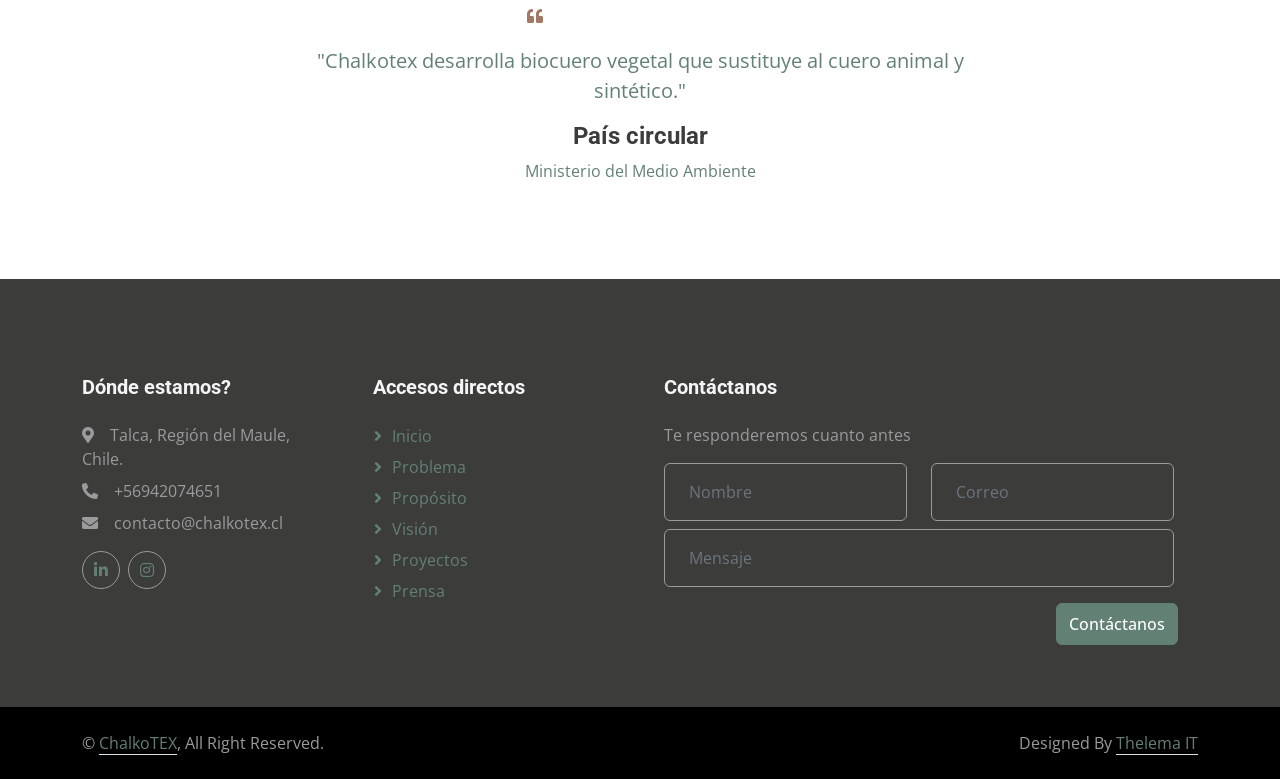
==== commit d97de587: "🎨 Adjusts partner logos layout for responsiveness on different screen sizes. Adjusts the layout of p" ====
--- a/index.html
+++ b/index.html
@@ -596,7 +596,7 @@
       <!-- <p>Sample text. Click to select the text box. Click again or double click to start editing the text.</p> -->
       <div class="partner-logo-container mb-5">
         <div class="partner-logo-row">
-          <div class="partner-logo-cell">
+          <div class="partner-logo-cell col-md-6">
             <div class="partner-logo-cell-inner"><a href="https://www.minciencia.gob.cl/">
                 <img
                   src="/img/logoColabora/Logo_del_Ministerio_de_Ciencia,_Tecnología,_Conocimiento_y_Innovación_de_Chile.png"
@@ -604,30 +604,30 @@
               </a>
             </div>
           </div>
-          <div class="partner-logo-cell">
+          <div class="partner-logo-cell col-md-6">
             <div class="partner-logo-cell-inner"><a href="https://www.minciencia.gob.cl/">
                 <img src="/img/logoColabora/fia.png" alt="" class="partner-logo">
               </a>
             </div>
           </div>
-          <div class="partner-logo-cell">
+          <div class="partner-logo-cell col-md-6">
             <div class="partner-logo-cell-inner"><a href="https://www.minciencia.gob.cl/">
                 <img src="https://www.sercotec.cl/wp-content/uploads/2018/08/logo.png" alt="" class="partner-logo">
               </a>
             </div>
           </div>
-          <div class="partner-logo-cell">
+          <div class="partner-logo-cell col-md-6">
 
             <div class="partner-logo-cell-inner"><a href="https://www.minciencia.gob.cl/">
                 <img src="/img/logoColabora/corfo azul.png" alt="" class="partner-logo"></a>
             </div>
           </div>
-          <!-- <div class="partner-logo-cell">
+          <!-- <div class="partner-logo-cell col-md-6">
           <div class="partner-logo-cell-inner"><a href="https://www.minciencia.gob.cl/"></a>
             <img src="https://chalkotex.cl/wp-content/uploads/2021/12/LOGO-GOB.-DE-CHILE-1024x726.png" alt="" class="partner-logo">
           </div>
         </div> -->
-          <div class="partner-logo-cell">
+          <div class="partner-logo-cell col-md-6">
             <div class="partner-logo-cell-inner"><a href="https://www.minciencia.gob.cl/">
                 <img
                   src="https://static.wixstatic.com/media/c337d7_d48982fbfc724f7fa4ed8af9f9355e93~mv2.png/v1/crop/x_323,y_107,w_1189,h_1220/fill/w_574,h_590,al_c,q_85,usm_0.66_1.00_0.01,enc_avif,quality_auto/Logo_caimi_esp_PNG.png"
@@ -817,7 +817,7 @@
           <a href="#prensa" class="btn btn-link">Prensa</a>
         </div>
 
-        <div class="col-lg-6 col-md-6">
+        <div class="col-lg-6 col-md-12">
           <h5 class="text-light mb-4">Contáctanos</h5>
           <p>Te responderemos cuanto antes</p>
           <form id="newsletter-form" class="newsletter-form" action="https://api.staticforms.xyz/submit" method="POST"
--- a/css/custom.css
+++ b/css/custom.css
@@ -120,6 +120,12 @@
     /* Two logos per row on smaller screens */
   }
 }
+@media (max-width: 1199px) {
+  .partner-logo-cell {
+    width: 30%;
+    /* Two logos per row on smaller screens */
+  }
+}
 
 @media (max-width: 480px) {
   .partner-logo-cell {
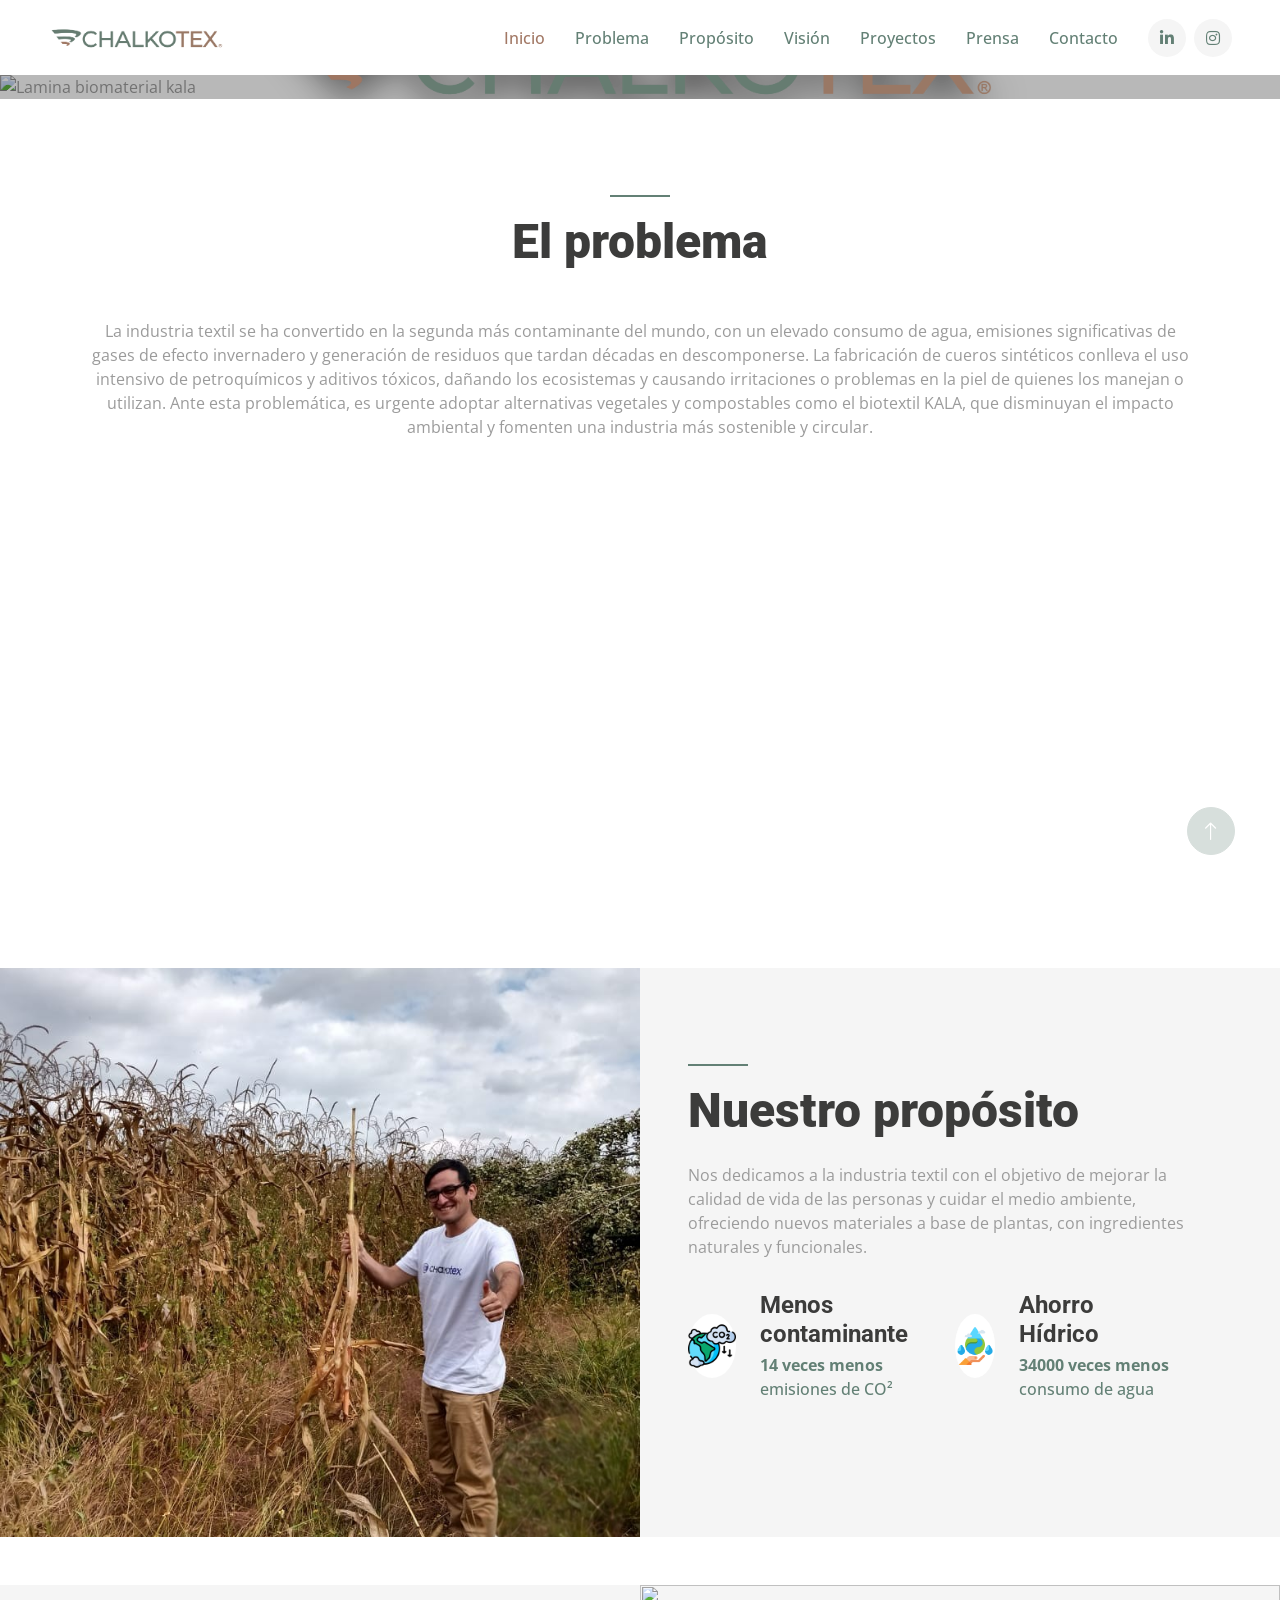
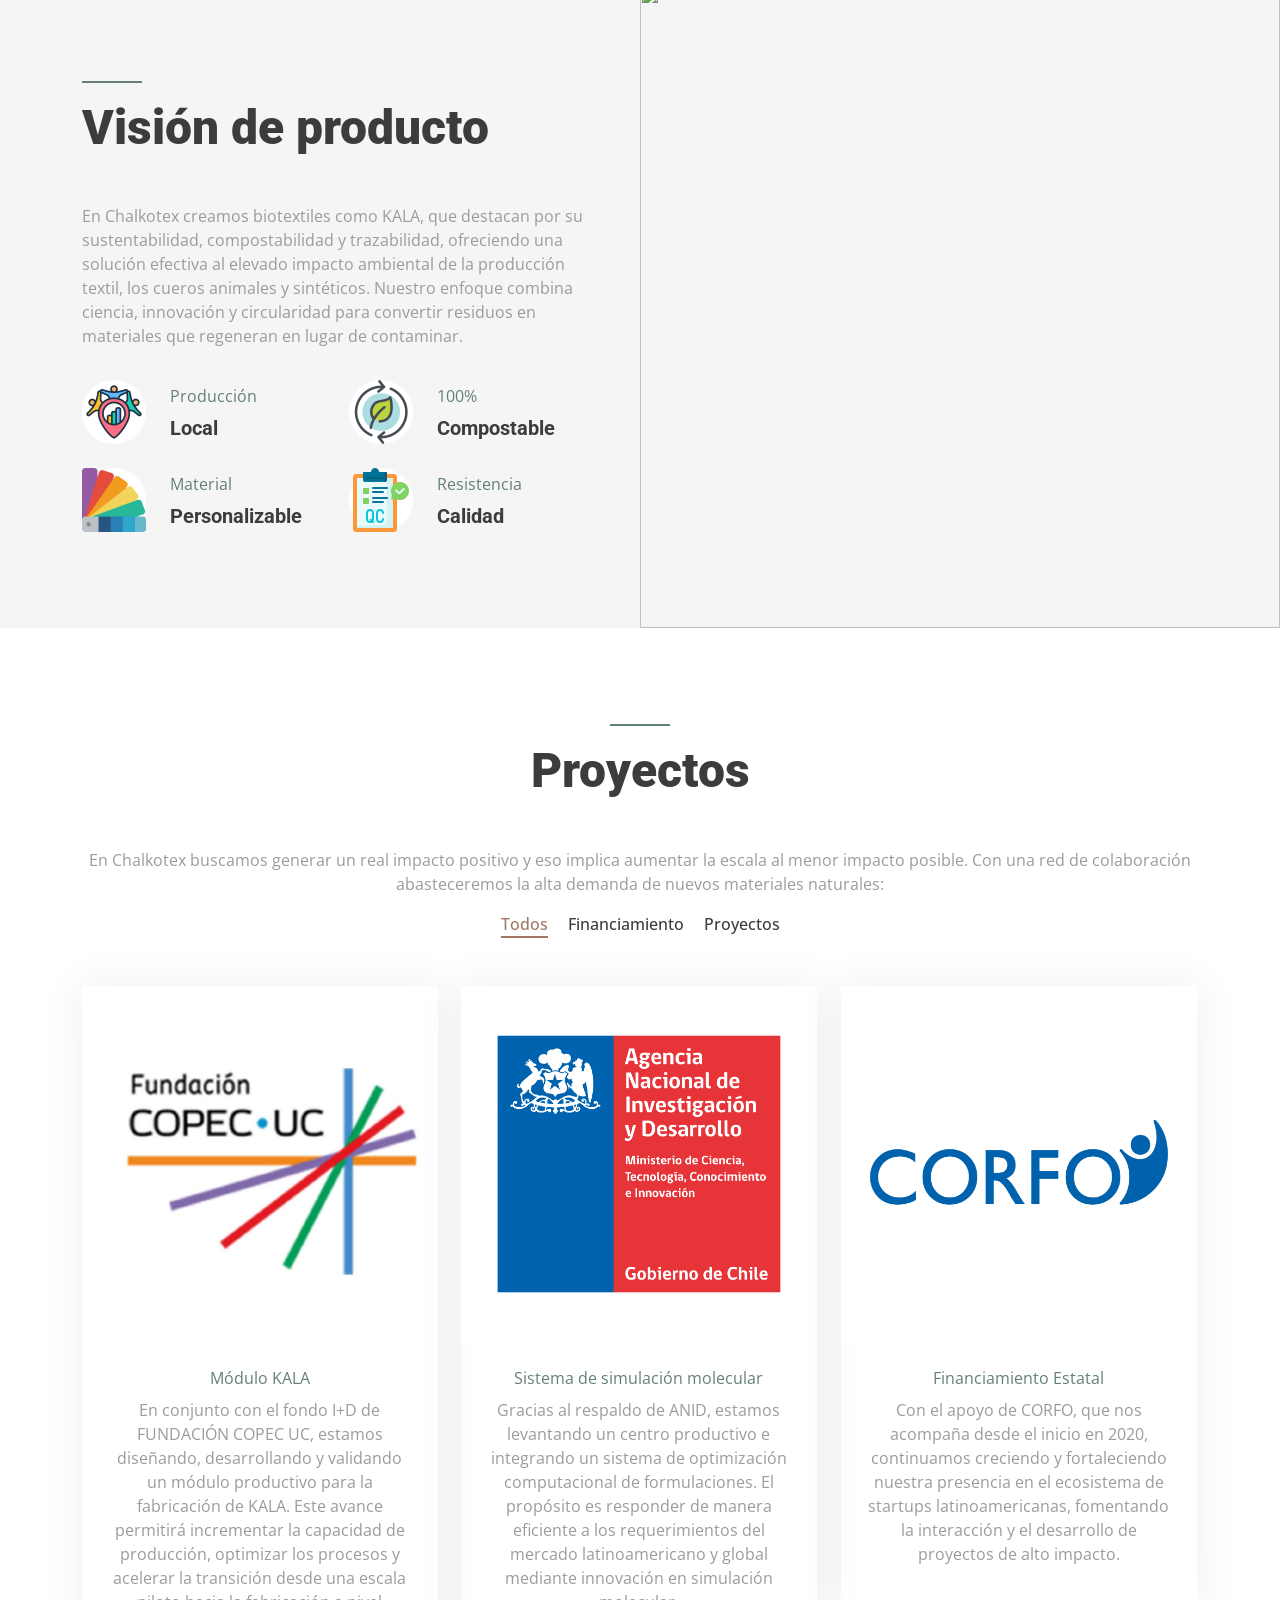
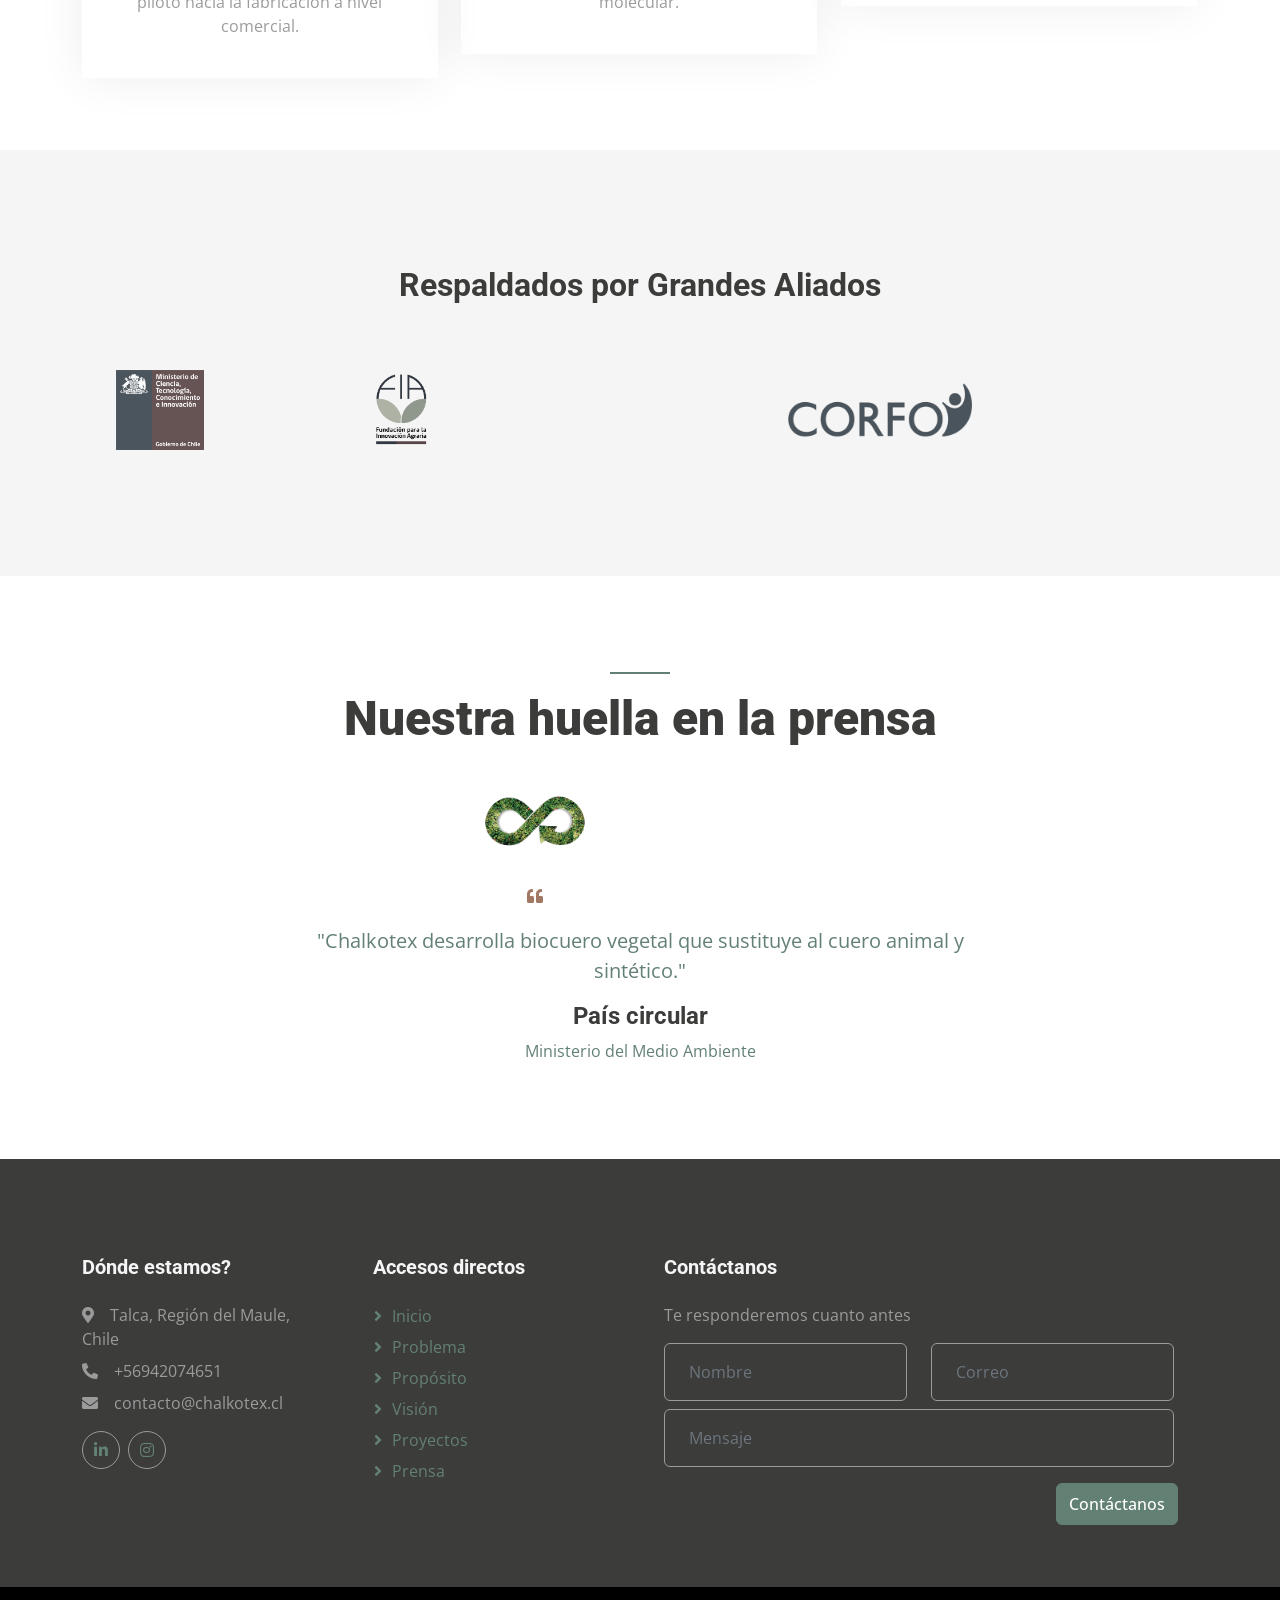
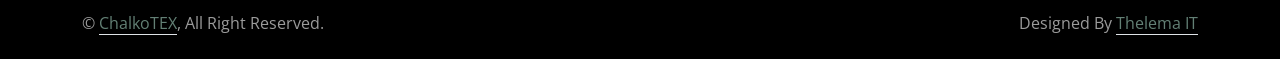
==== commit 7f76f8bd: "🎨 Update images and partner logos in index.html Updates images in the header carousel, about problem" ====
--- a/index.html
+++ b/index.html
@@ -127,7 +127,7 @@
   <div class="container-fluid p-0 pb-5">
     <div class="owl-carousel header-carousel position-relative">
       <div class="owl-carousel-item position-relative">
-        <img class="img-fluid" src="img/chalko/foto-lamina-1.jpg" alt="Lamina biomaterial kala" />
+        <img class="img-fluid" src="img/chalko/1-Home/foto-lamina-1-chiqui.jpg" alt="Lamina biomaterial kala" />
         <div class="carousel-inner">
           <div class="container">
             <div class="row justify-content-center">
@@ -146,7 +146,7 @@
         </div>
       </div>
       <div class="owl-carousel-item position-relative">
-        <img class="img-fluid w-100 h-100" src="img/chalko/1-Home/c2-material.JPG" alt="Biomaterial kala"
+        <img class="img-fluid w-100 h-100" src="img/chalko/1-Home/c2-material-chiqui.jpeg" alt="Biomaterial kala"
           style="object-fit: cover" />
         <div class="carousel-inner">
           <div class="container">
@@ -166,7 +166,7 @@
         </div>
       </div>
       <div class="owl-carousel-item position-relative">
-        <img class="img-fluid" src="img/chalko/foto-lamina-3.jpg" alt="ChalkoTEX biotextile material sample" />
+        <img class="img-fluid" src="img/chalko/1-Home/foto-lamina-3-chiqui.jpg" alt="ChalkoTEX biotextile material sample" />
         <div class="carousel-inner">
           <div class="container">
             <div class="row justify-content-center">
@@ -209,7 +209,7 @@
       <div class="row g-4">
         <div class="col-md-6 col-lg-4 wow fadeIn" data-wow-delay="0.1s">
           <div class="h-100 p-4 p-xl-5 background-image-about-problem" style="
-                background-image: url('img/chalko/2-Problem/Gemini_Generated_Image_qzkb4rqzkb4rqzkb\ \(2\).png');
+                background-image: url('img/chalko/2-Problem/corn-field.jpg');
                 background-size: cover;
                 background-position: center;
                 background-repeat: no-repeat;
@@ -229,7 +229,7 @@
         </div>
         <div class="col-md-6 col-lg-4 wow fadeIn" data-wow-delay="0.3s">
           <div class="h-100 p-4 p-xl-5 background-image-about-problem" style="
-                background-image: url('img/chalko/2-Problem/Gemini_Generated_Image_qzkb4rqzkb4rqzkb.png');
+                background-image: url('img/chalko/2-Problem/agua-turbia.jpeg');
                 background-size: cover;
                 background-position: center;
                 background-repeat: no-repeat;
@@ -250,7 +250,7 @@
         </div>
         <div class="col-md-6 col-lg-4 wow fadeIn" data-wow-delay="0.5s">
           <div class="h-100 p-4 p-xl-5 background-image-about-problem" style="
-                background-image: url('img/chalko/2-Problem/Gemini_Generated_Image_qzkb4rqzkb4rqzkb\ \(1\).png');
+                background-image: url('img/chalko/2-Problem/botota.jpeg');
                 background-size: cover;
                 background-position: center;
                 background-repeat: no-repeat;
@@ -391,7 +391,7 @@
         </div>
         <div class="col-lg-6 pe-lg-0" style="min-height: 400px">
           <div class="position-relative h-100">
-            <img class="position-absolute img-fluid w-100 h-100" src="img/chalko/4-Vision/cartuchera-4.jpg"
+            <img class="position-absolute img-fluid w-100 h-100" src="img/chalko/4-Vision/cartera-1.jpeg"
               style="object-fit: cover" alt="" />
           </div>
         </div>
@@ -605,20 +605,20 @@
             </div>
           </div>
           <div class="partner-logo-cell col-md-6">
-            <div class="partner-logo-cell-inner"><a href="https://www.minciencia.gob.cl/">
+            <div class="partner-logo-cell-inner"><a href="https://www.fia.cl/">
                 <img src="/img/logoColabora/fia.png" alt="" class="partner-logo">
               </a>
             </div>
           </div>
           <div class="partner-logo-cell col-md-6">
-            <div class="partner-logo-cell-inner"><a href="https://www.minciencia.gob.cl/">
+            <div class="partner-logo-cell-inner"><a href="https://www.sercotec.cl/">
                 <img src="https://www.sercotec.cl/wp-content/uploads/2018/08/logo.png" alt="" class="partner-logo">
               </a>
             </div>
           </div>
           <div class="partner-logo-cell col-md-6">
 
-            <div class="partner-logo-cell-inner"><a href="https://www.minciencia.gob.cl/">
+            <div class="partner-logo-cell-inner"><a href="https://corfo.cl/">
                 <img src="/img/logoColabora/corfo azul.png" alt="" class="partner-logo"></a>
             </div>
           </div>
@@ -630,7 +630,7 @@
           <div class="partner-logo-cell col-md-6">
             <div class="partner-logo-cell-inner"><a href="https://www.minciencia.gob.cl/">
                 <img
-                  src="https://static.wixstatic.com/media/c337d7_d48982fbfc724f7fa4ed8af9f9355e93~mv2.png/v1/crop/x_323,y_107,w_1189,h_1220/fill/w_574,h_590,al_c,q_85,usm_0.66_1.00_0.01,enc_avif,quality_auto/Logo_caimi_esp_PNG.png"
+                  src="/img/logoColabora/Logo_caimi_esp_PNG.avif"
                   alt="" class="partner-logo"></a>
 
             </div>
@@ -788,7 +788,7 @@
         <div class="col-lg-3 col-md-6">
           <h5 class="text-light mb-4">Dónde estamos?</h5>
           <p class="mb-2">
-            <i class="fa fa-map-marker-alt me-3"></i>Talca, Región del Maule, Chile.
+            <i class="fa fa-map-marker-alt me-3"></i>Talca, Región del Maule, Chile
           </p>
           <p class="mb-2">
             <i class="fa fa-phone-alt me-3"></i>+56942074651
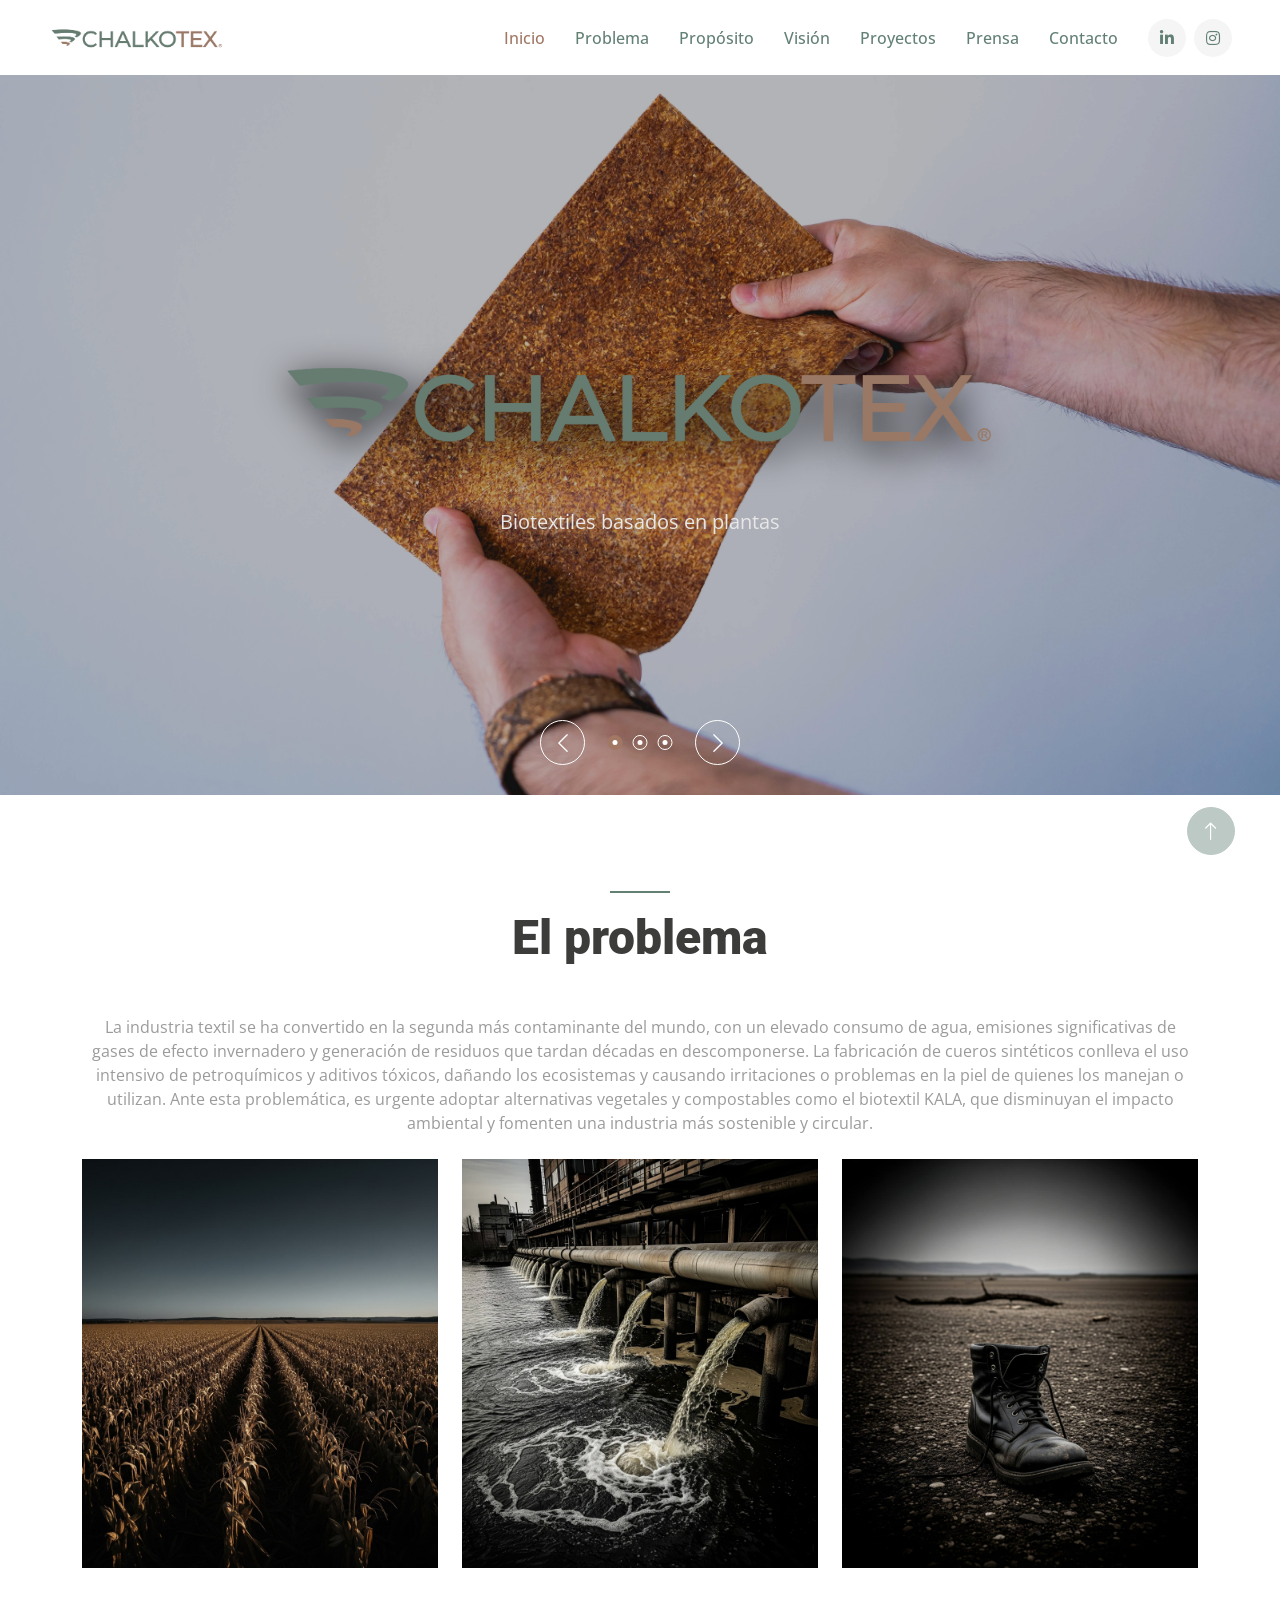
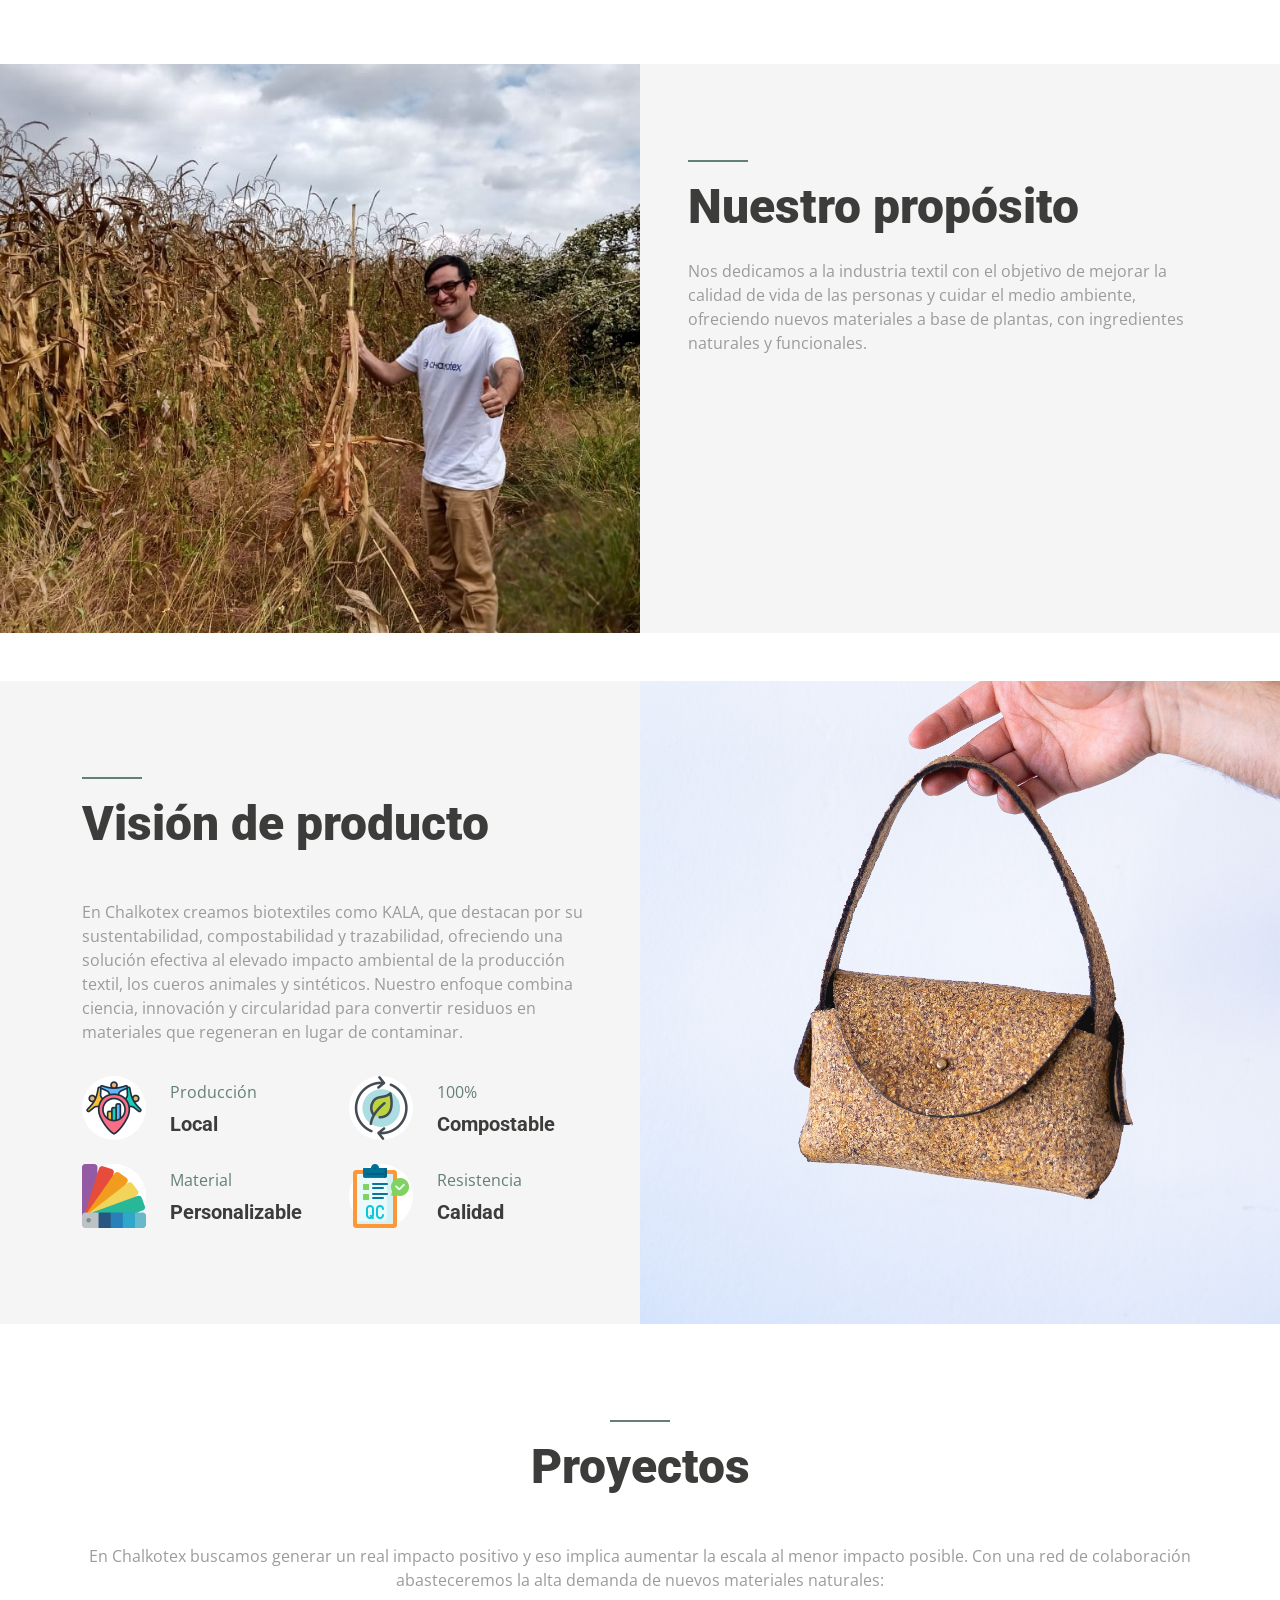
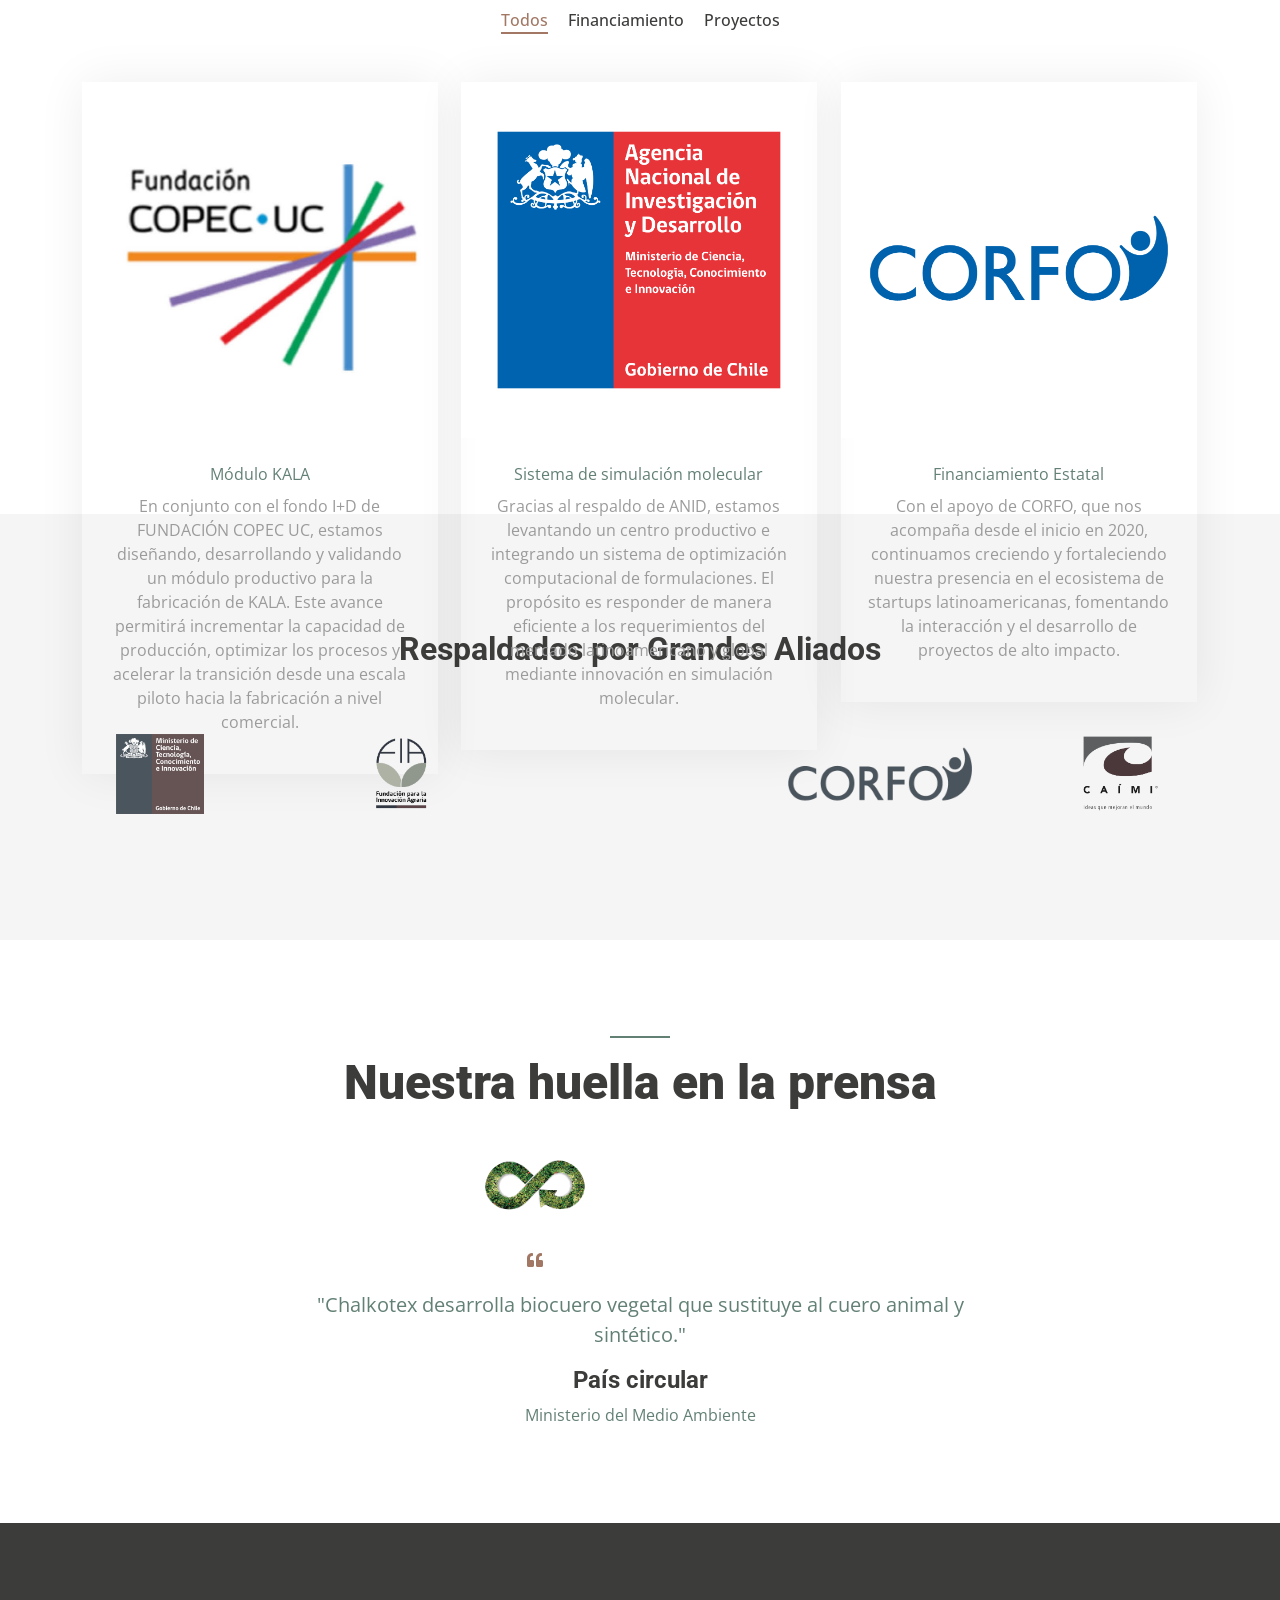
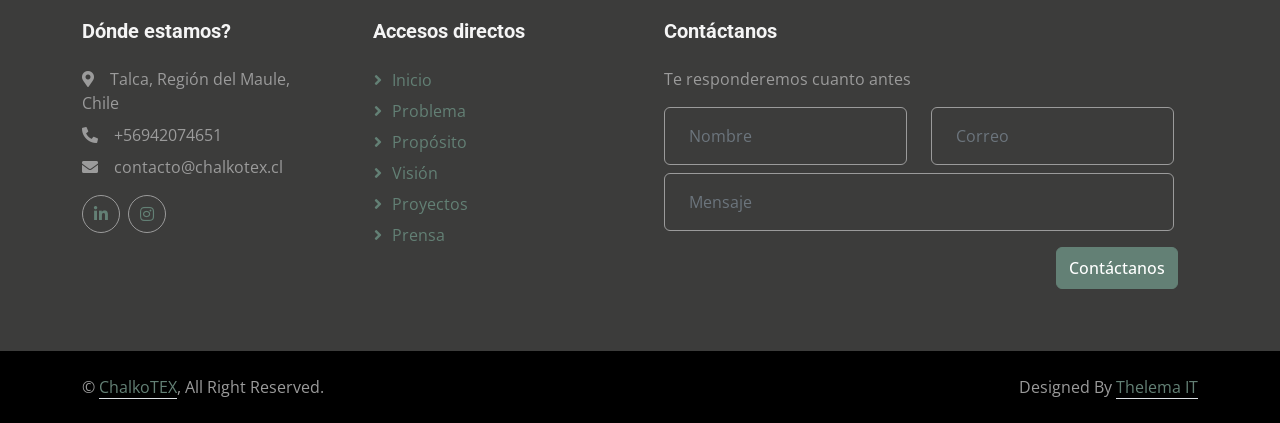
==== commit f901debd: "✨ Adds favicon and related files, updates HTML to reference them. Adds favicon and related files to " ====
--- a/index.html
+++ b/index.html
@@ -13,7 +13,7 @@
 
 
   <!-- Favicon -->
-  <link href="img/favicon.ico" rel="icon" />
+  <link href="img/chalko/favicon_io/favicon.ico" rel="icon" />
 
   <!-- Google Web Fonts -->
   <link rel="preconnect" href="https://fonts.googleapis.com" />
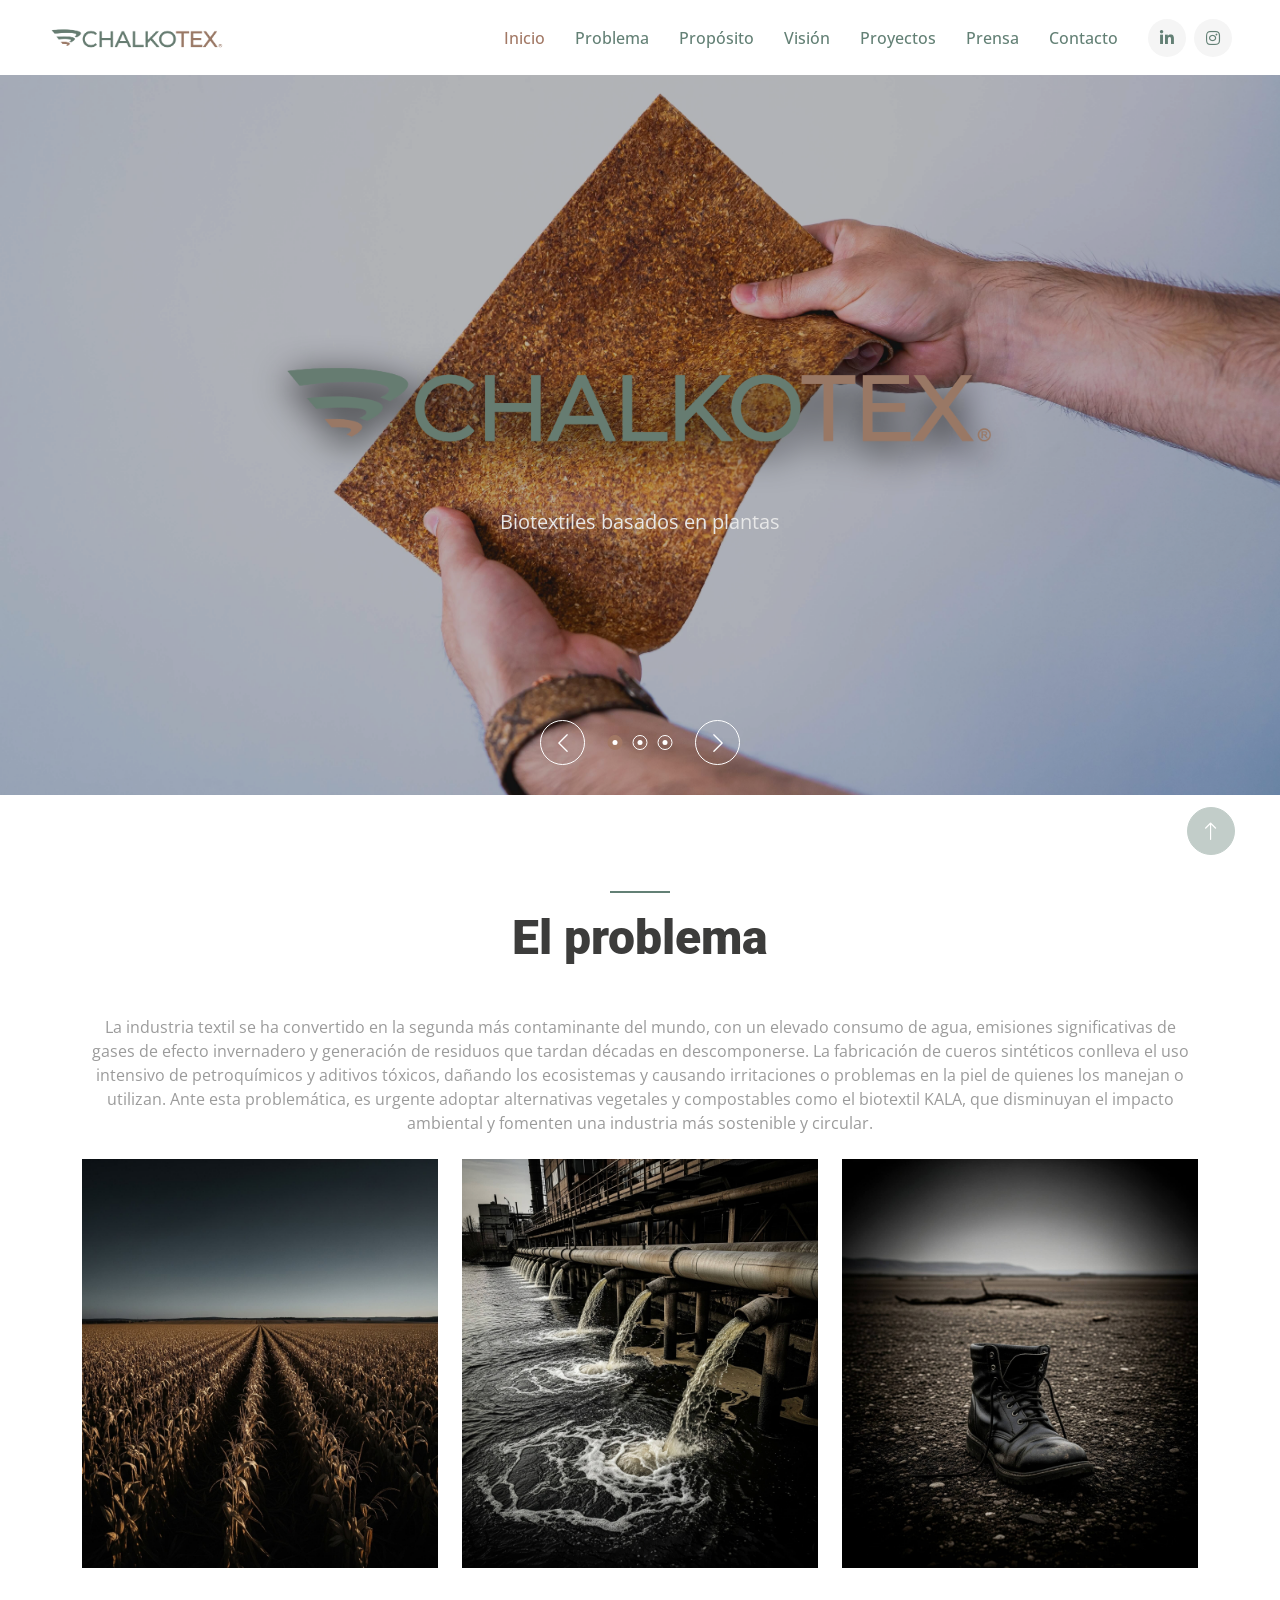
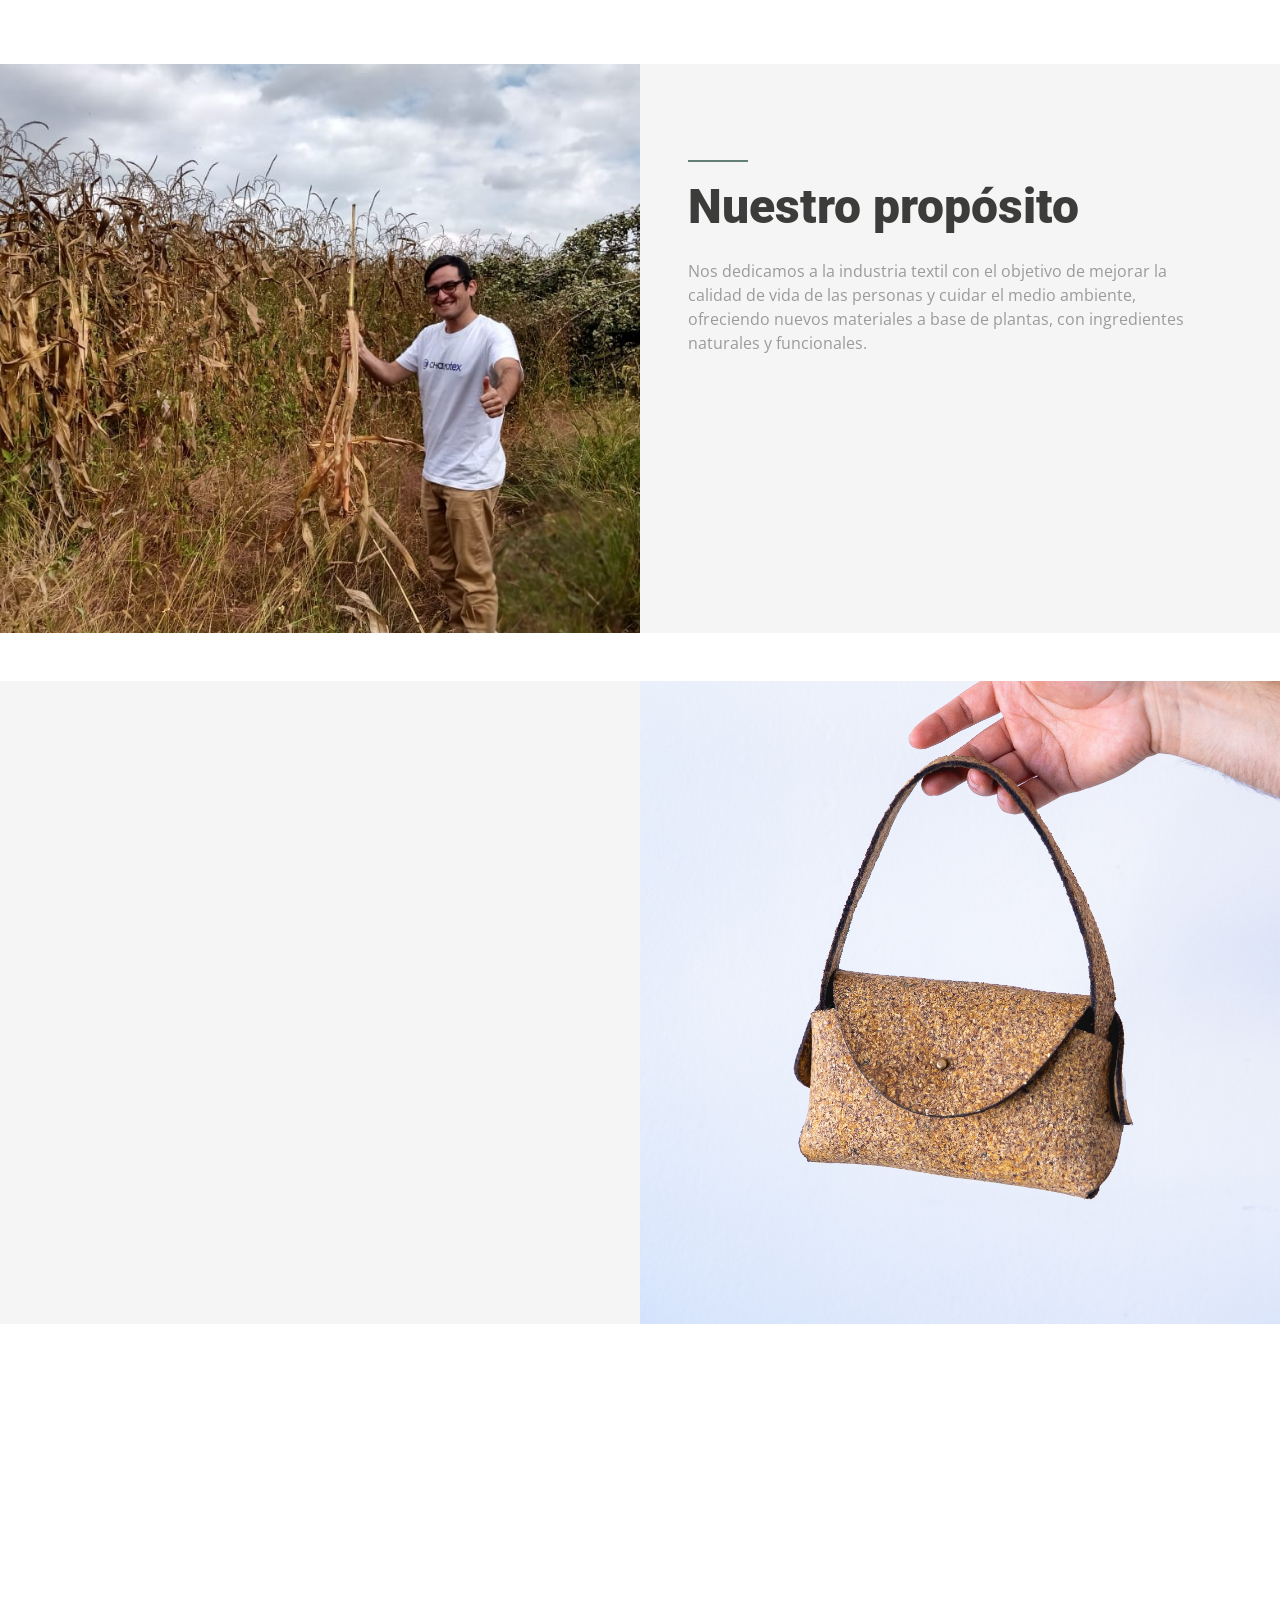
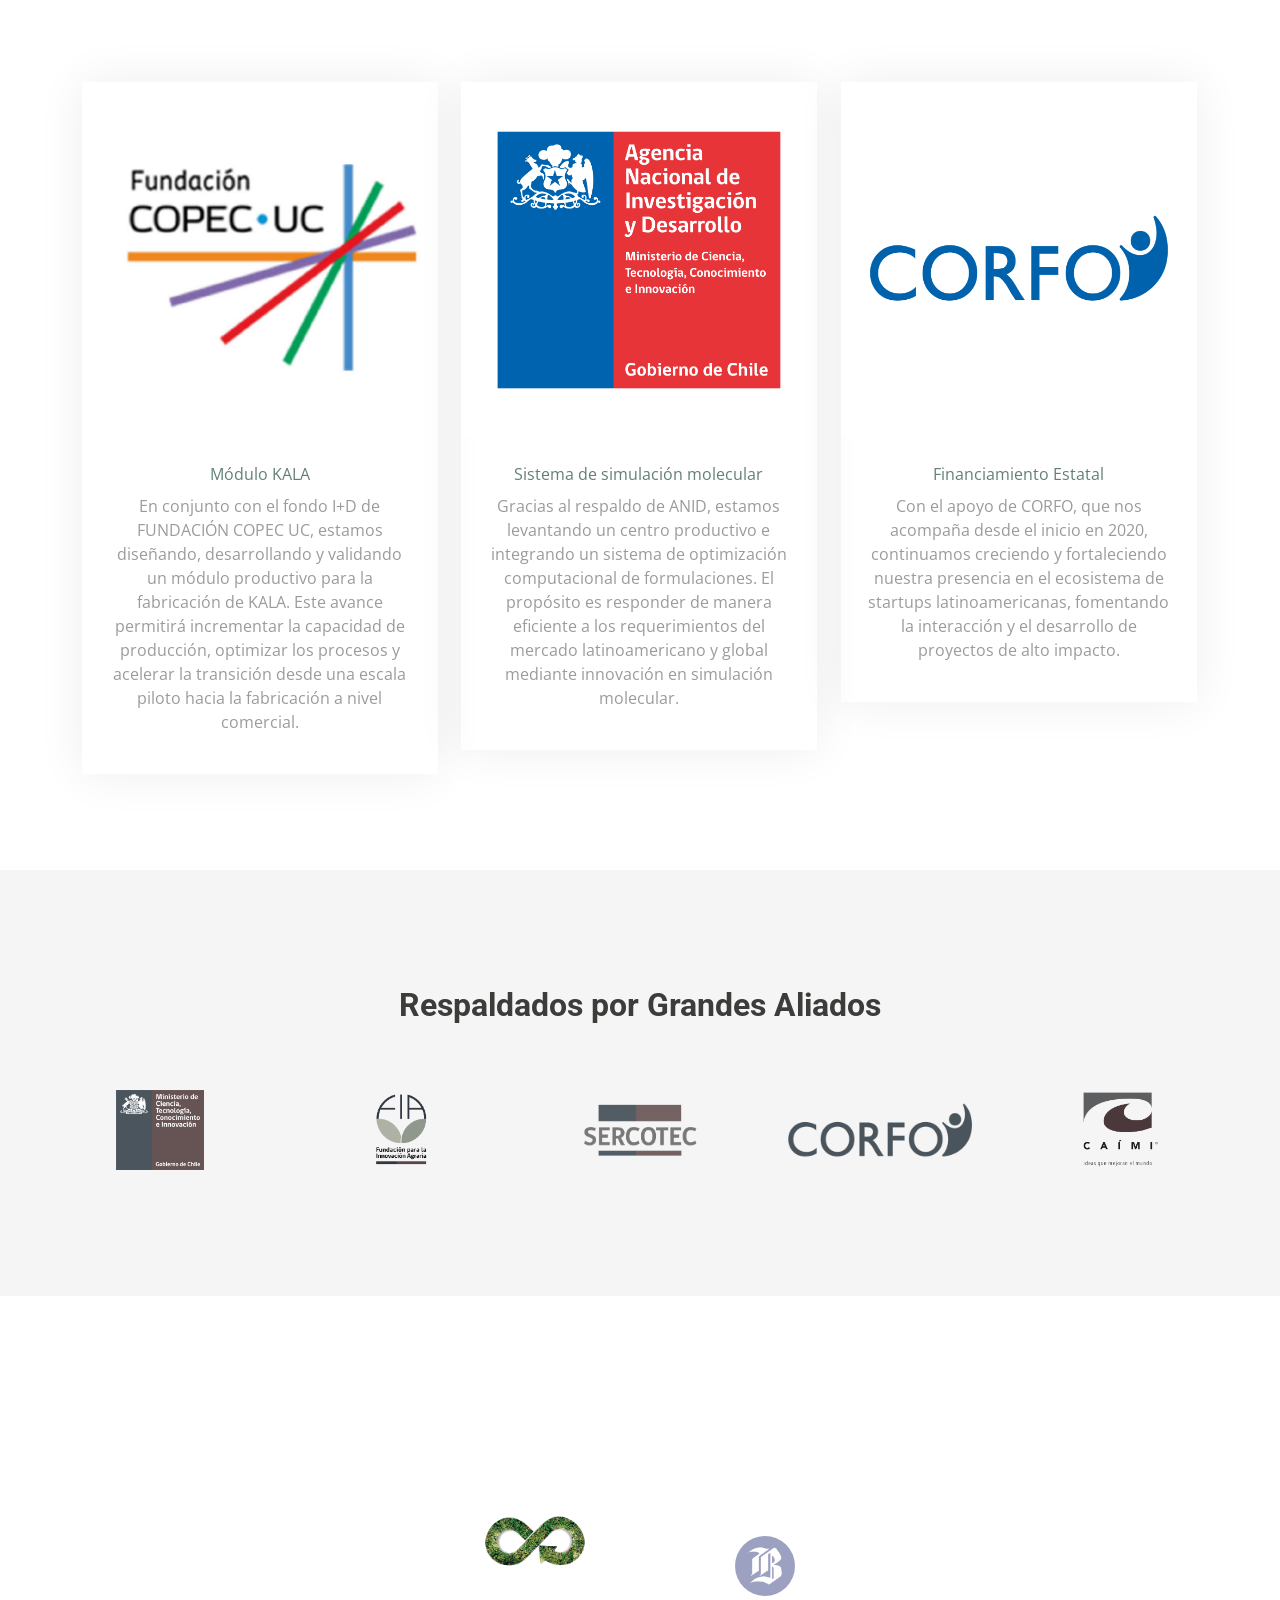
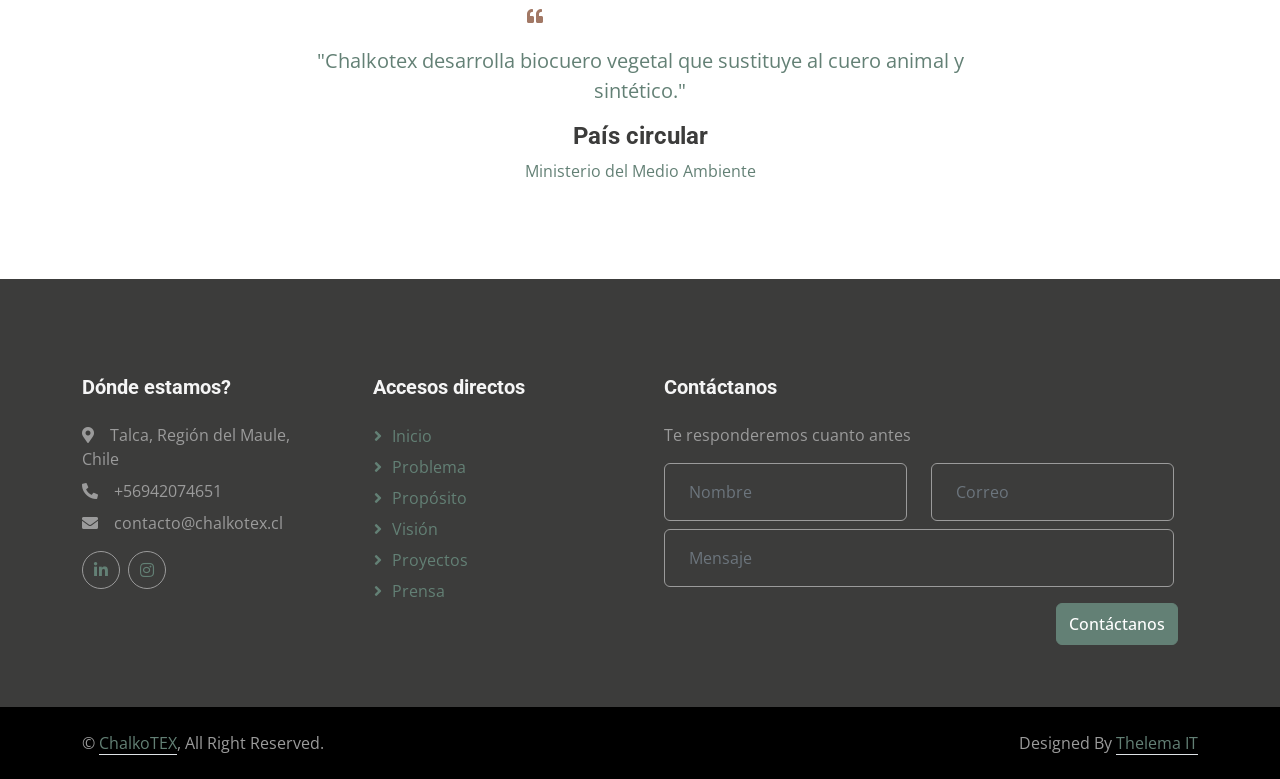
==== commit 1bd16e43: "fix logos Co-authored-by: Copilot <copilot@github.com>" ====
--- a/index.html
+++ b/index.html
@@ -312,7 +312,7 @@
                   </div>
                   <div class="ms-4">
                     <h4 class="mb-1">Ahorro <br>Hídrico</h4>
-                    <p class="fw-medium text-primary mb-0"><b>34000 veces menos</b> consumo de agua</p>
+                    <p class="fw-medium text-primary mb-0"><strong>34000 veces menos</strong> <br> consumo de agua</p>
                   </div>
                 </div>
               </div>
@@ -612,7 +612,7 @@
           </div>
           <div class="partner-logo-cell col-md-6">
             <div class="partner-logo-cell-inner"><a href="https://www.sercotec.cl/">
-                <img src="https://www.sercotec.cl/wp-content/uploads/2018/08/logo.png" alt="" class="partner-logo">
+                <img src="/img/logoColabora/logo-sercotec_.png" alt="" class="partner-logo">
               </a>
             </div>
           </div>
@@ -765,7 +765,7 @@
         </a>
         <a href="https://sitiospublicos.bancochile.cl/nuestro-banco/es/prensa/noticias/detalle/desafio-emprendedor">
           <div class="testimonial-item text-center"
-            data-dot="<img class='img-fluid' src='https://pbs.twimg.com/profile_images/1694746966058496010/Y48o3RBX_400x400.jpg' alt=''>">
+            data-dot="<img class='img-fluid' src='img/logoColabora/banco-de-shile-xd-400x400.jpg' alt=''>">
             <i>
               <p class="fs-5">
                 "El reconocimiento Compromiso Azul para Chile en esta categoría fue para Nicolás Salinas, de
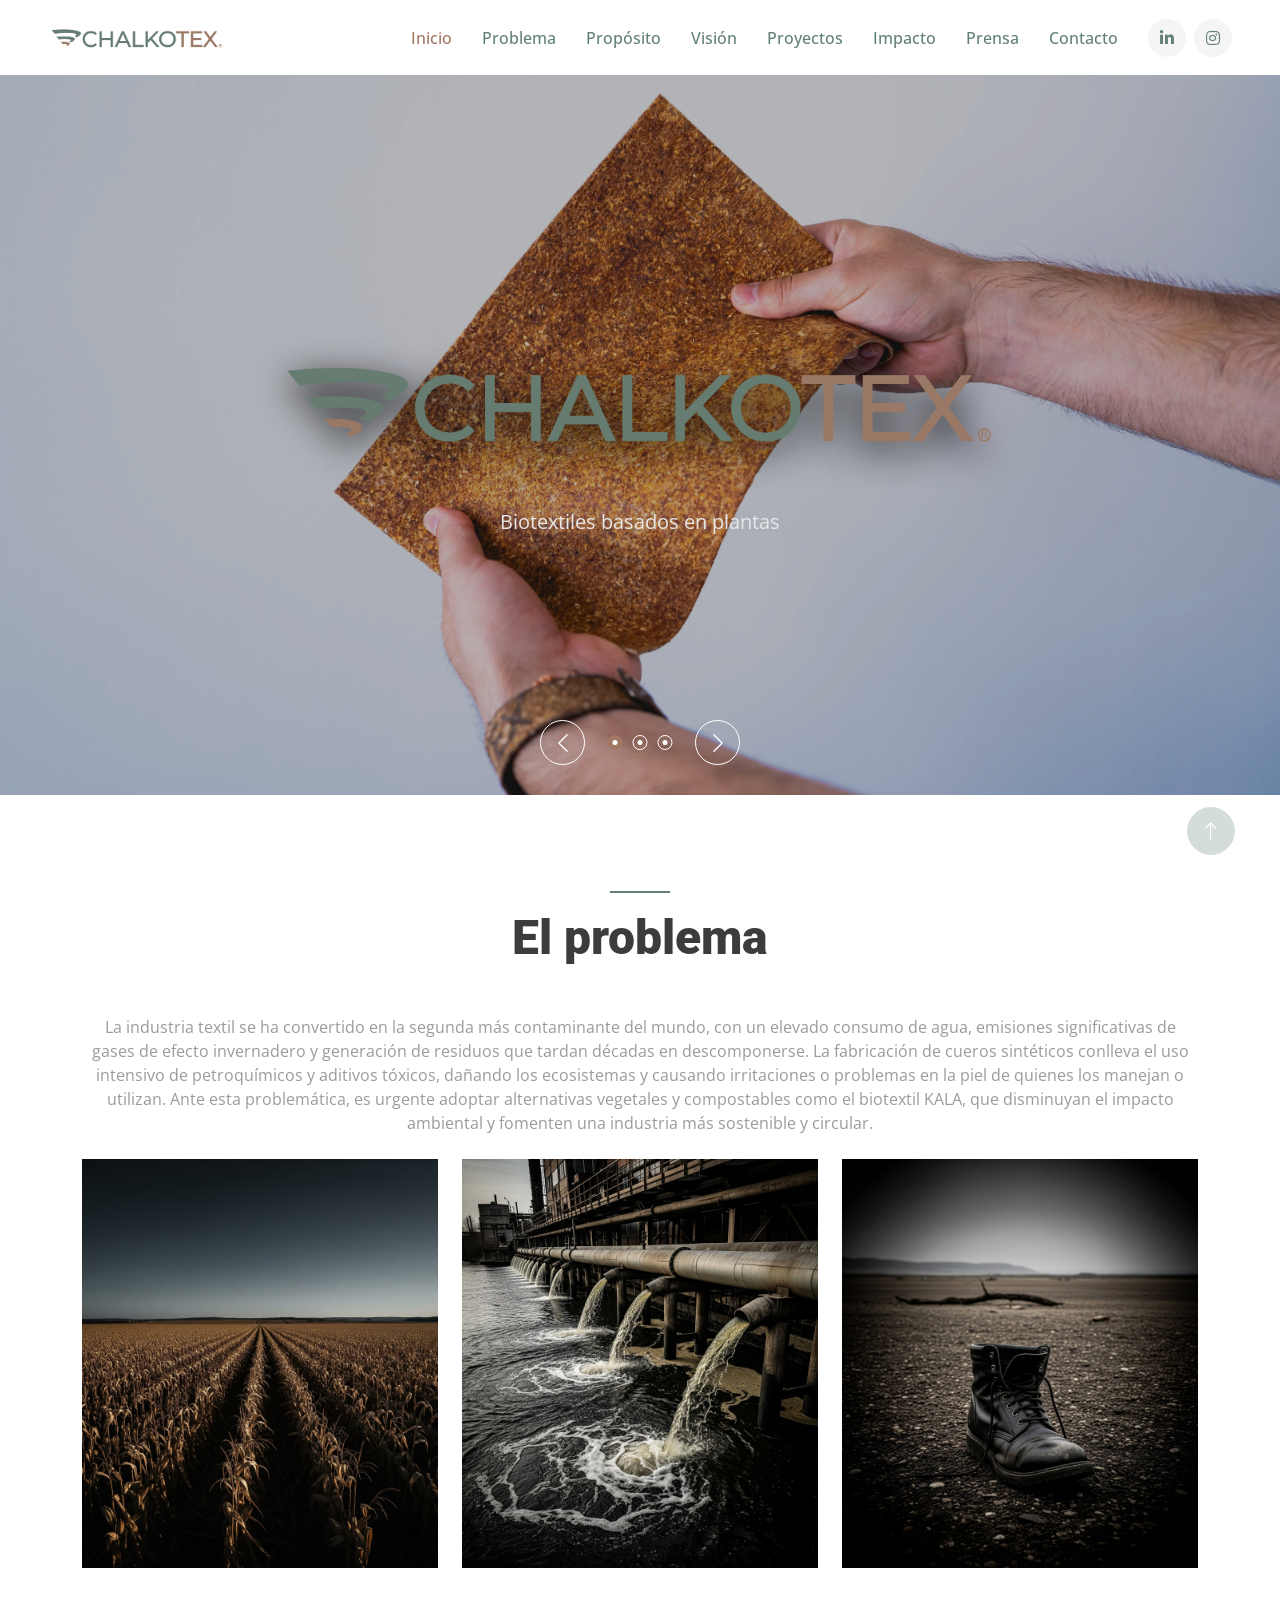
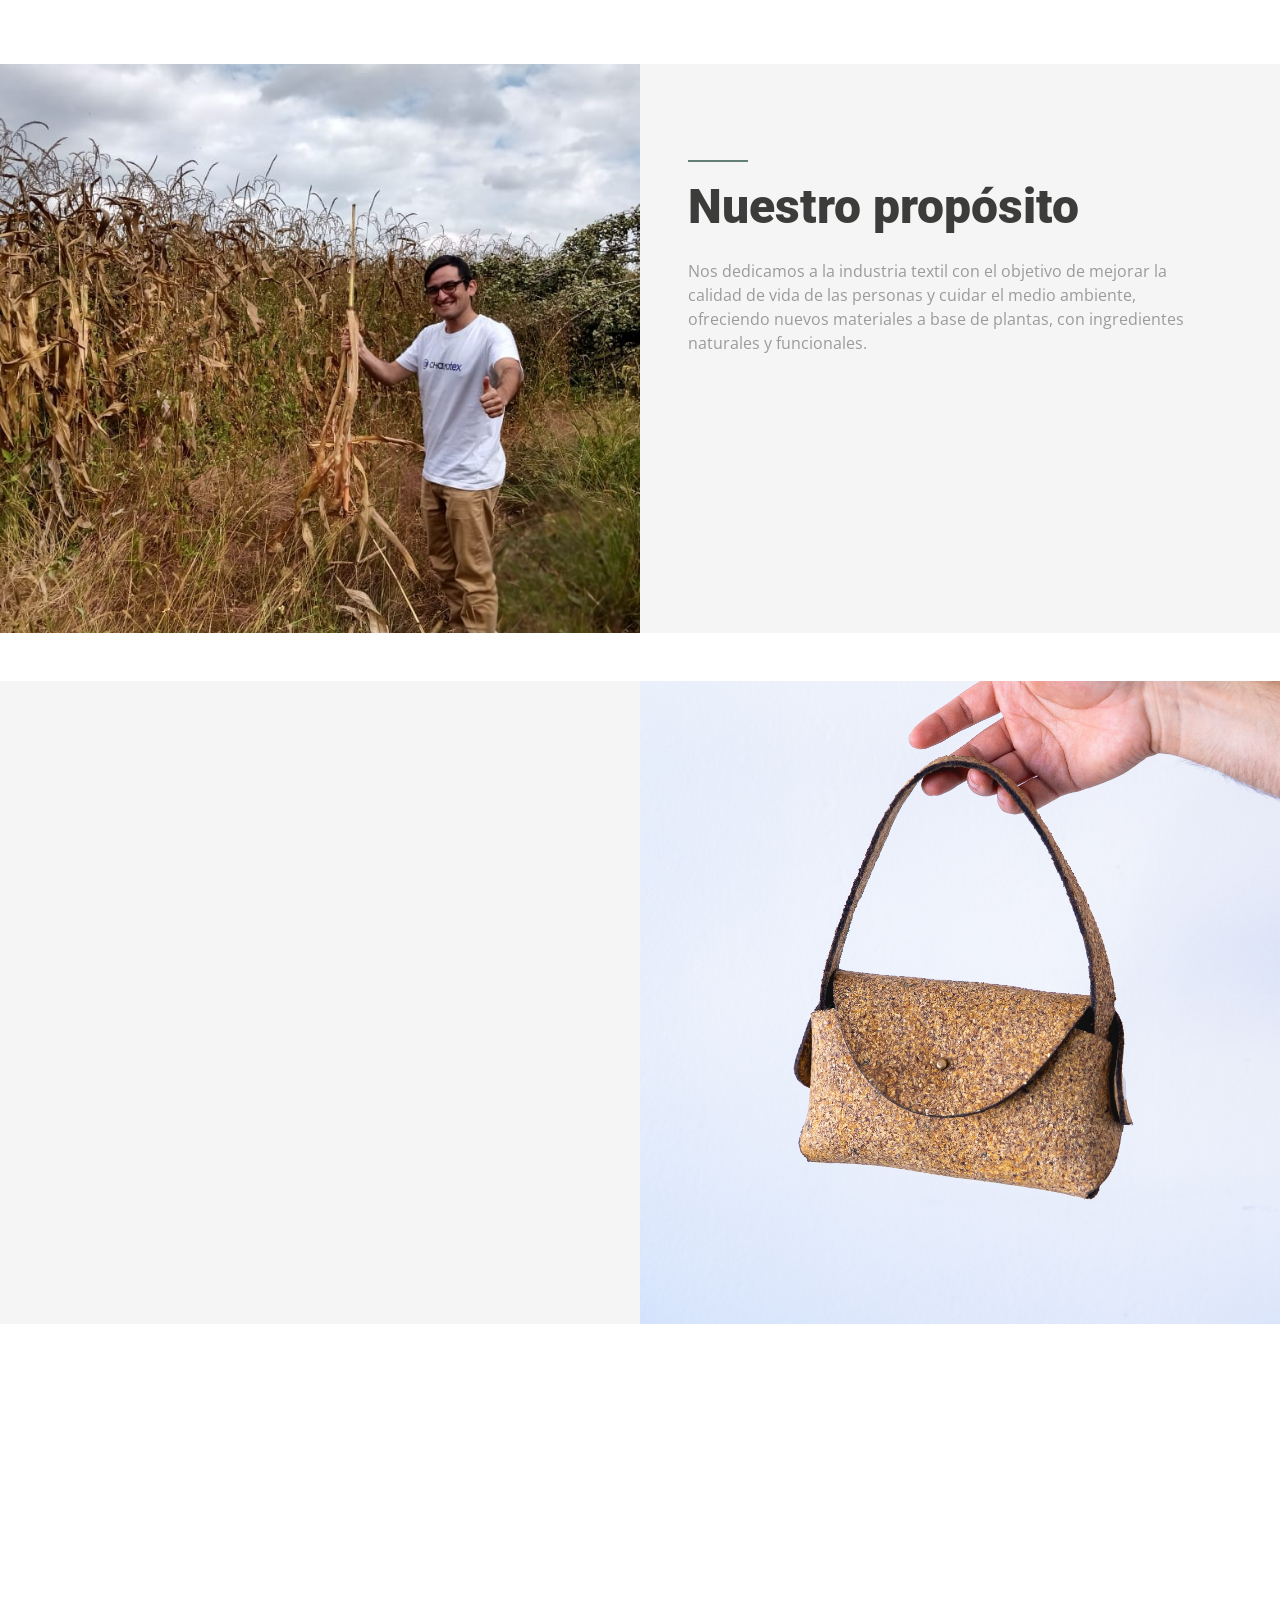
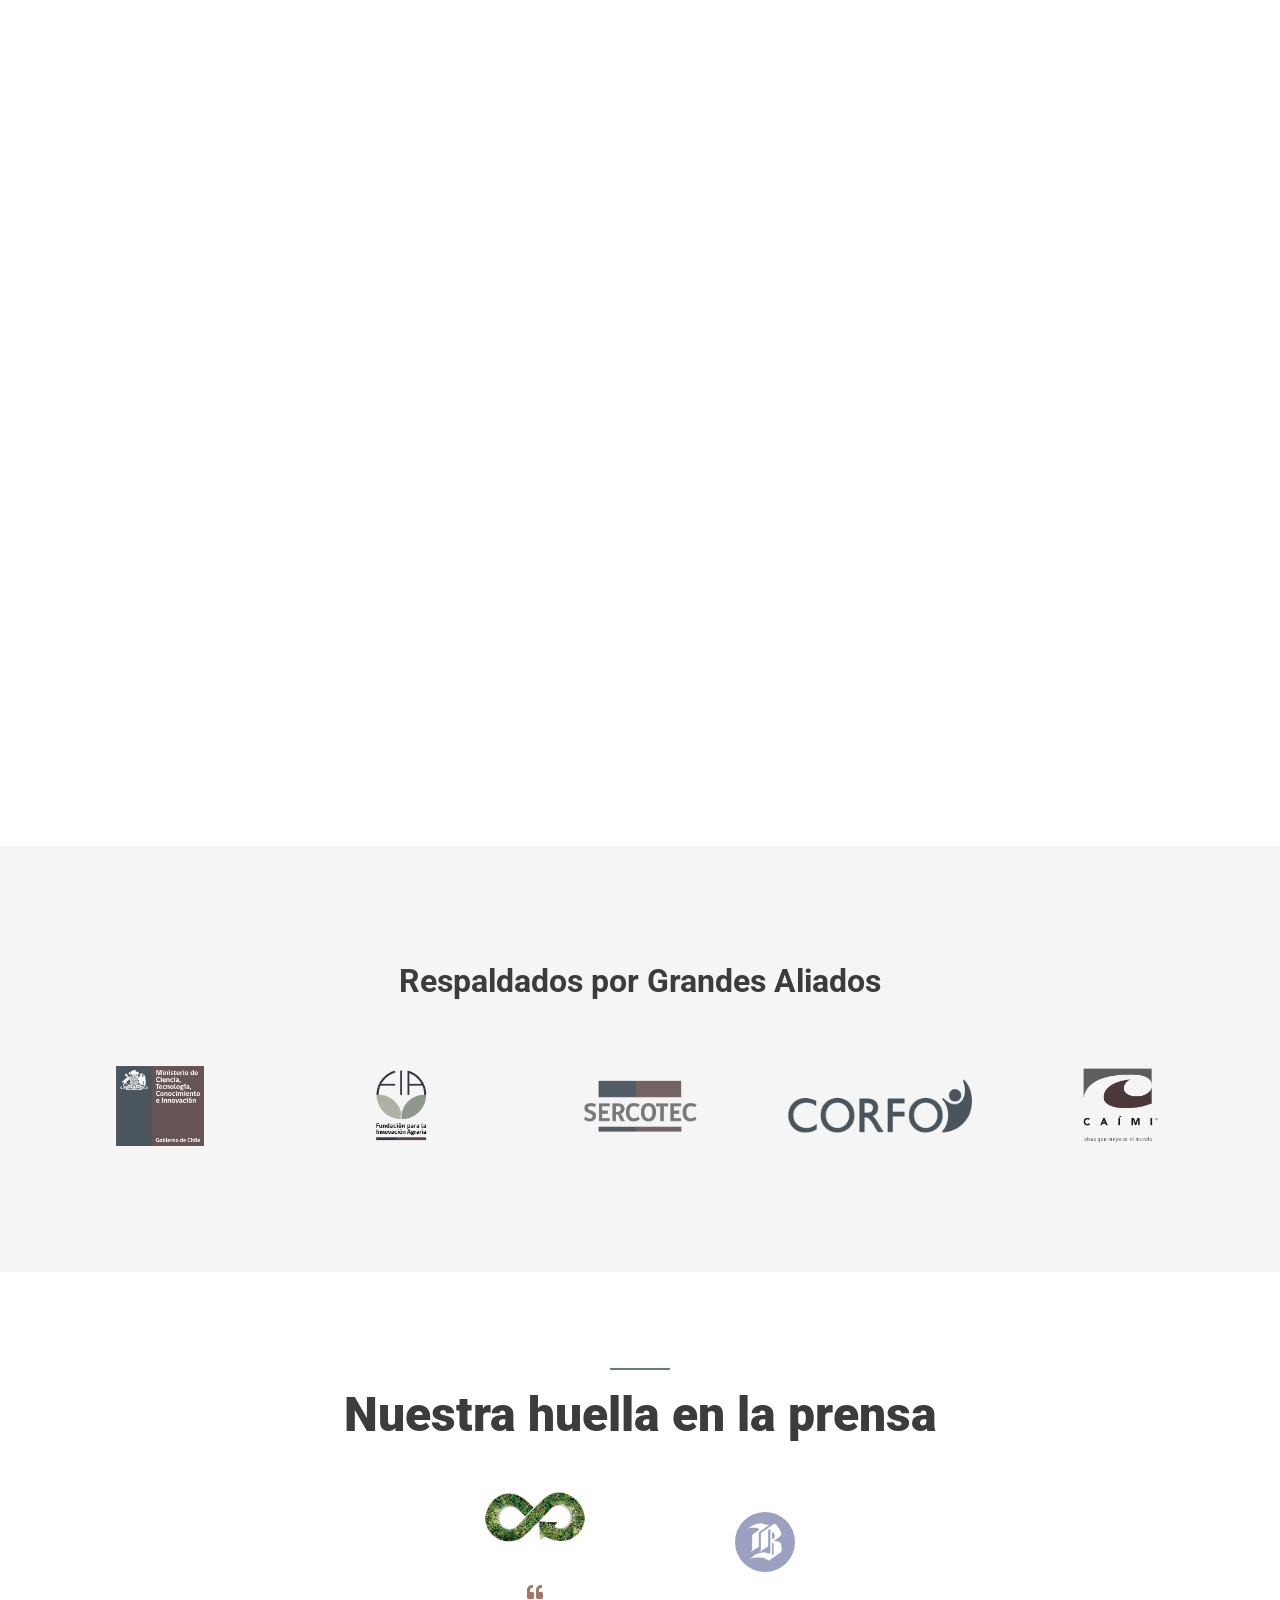
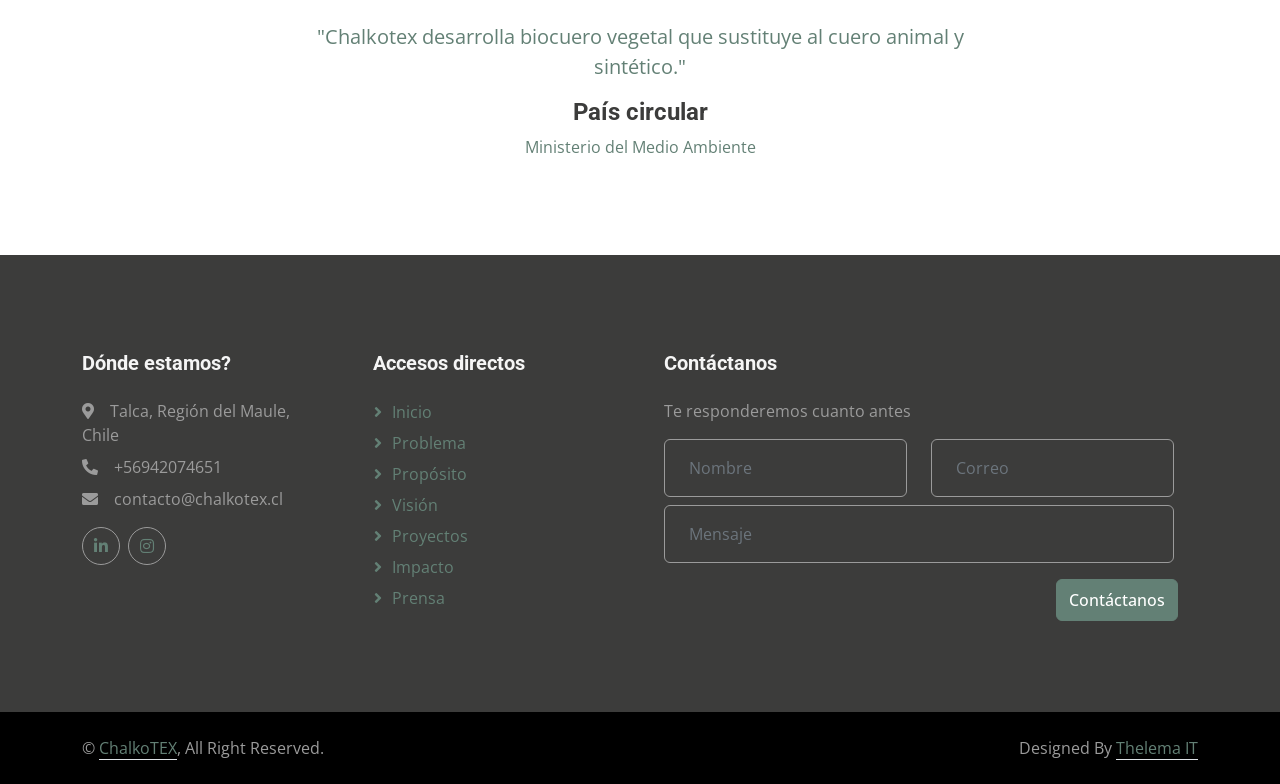
==== commit fc675f09: "add impacto + canal etico" ====
--- a/index.html
+++ b/index.html
@@ -99,6 +99,7 @@
         <a href="#proposito" class="nav-item nav-link">Propósito</a>
         <a href="#vision" class="nav-item nav-link">Visión</a>
         <a href="#proyectos" class="nav-item nav-link">Proyectos</a>
+        <a href="impacto.html" class="nav-item nav-link">Impacto</a>
         <a href="#prensa" class="nav-item nav-link">Prensa</a>
         <!-- <div class="nav-item dropdown">
           <a href="#" class="nav-link dropdown-toggle" data-bs-toggle="dropdown">Pages</a>
@@ -814,6 +815,7 @@
           <a href="#proposito" class="btn btn-link">Propósito</a>
           <a href="#vision" class="btn btn-link">Visión</a>
           <a href="#proyectos" class="btn btn-link">Proyectos</a>
+          <a href="impacto.html" class="btn btn-link">Impacto</a>
           <a href="#prensa" class="btn btn-link">Prensa</a>
         </div>
 
--- a/css/custom.css
+++ b/css/custom.css
@@ -132,4 +132,123 @@
     width: 100%;
     /* One logo per row on even smaller screens */
   }
+}
+
+.impact-page {
+  background: #f7f7f5;
+  color: #1d1d1d;
+}
+
+.impact-hero {
+  background: linear-gradient(180deg, #f3f0ea 0%, #f7f7f5 100%);
+  padding-top: 60px;
+  padding-bottom: 20px;
+}
+
+.impact-eyebrow {
+  display: inline-block;
+  margin-bottom: 18px;
+  padding: 8px 16px;
+  border-radius: 999px;
+  background: rgba(214, 182, 97, 0.14);
+  color: #7f6932;
+  font-size: 0.76rem;
+  font-weight: 700;
+  letter-spacing: 0.12em;
+  text-transform: uppercase;
+}
+
+.impact-hero h1 {
+  margin-bottom: 18px;
+  font-size: clamp(2.2rem, 4vw, 4rem);
+  line-height: 1.1;
+  color: #1d1d1d;
+  font-weight: 800;
+}
+
+.impact-intro {
+  max-width: 820px;
+  margin: 0 auto;
+  font-size: 1.08rem;
+  line-height: 1.8;
+  color: #4d4d4d;
+}
+
+.impact-content {
+  padding: 36px 0 80px;
+}
+
+.impact-section-header {
+  margin-bottom: 28px;
+}
+
+.impact-section-header h2 {
+  color: #1d1d1d;
+  font-size: clamp(1.8rem, 3vw, 3rem);
+  font-weight: 800;
+}
+
+.impact-accordion {
+  max-width: 1040px;
+  margin: 0 auto;
+  border: none;
+}
+
+.impact-accordion .accordion-item {
+  margin-bottom: 18px;
+  border: 1px solid rgba(24, 24, 24, 0.08);
+  border-radius: 18px !important;
+  overflow: hidden;
+  background: #ffffff;
+  box-shadow: 0 10px 30px rgba(15, 23, 42, 0.04);
+}
+
+.impact-accordion .accordion-button {
+  padding: 22px 28px;
+  font-size: 1.15rem;
+  font-weight: 700;
+  color: #1d1d1d;
+  background: #fff;
+  border: 0;
+  box-shadow: none;
+}
+
+.impact-accordion .accordion-button:focus {
+  box-shadow: none;
+}
+
+.impact-accordion .accordion-button:not(.collapsed) {
+  color: #1d1d1d;
+  background: #fbf7f0;
+  box-shadow: none;
+}
+
+.impact-accordion .accordion-button::after {
+  background-image: url("data:image/svg+xml,%3csvg xmlns='http://www.w3.org/2000/svg' viewBox='0 0 16 16' fill='%23252525'%3e%3cpath fill-rule='evenodd' d='M1.646 4.646a.5.5 0 0 1 .708 0L8 10.293l5.646-5.647a.5.5 0 0 1 .708.708l-6 6a.5.5 0 0 1-.708 0l-6-6a.5.5 0 0 1 0-.708z'/%3e%3c/svg%3e");
+}
+
+.impact-accordion .accordion-body {
+  padding: 0 28px 28px;
+  color: #4d4d4d;
+  font-size: 1.02rem;
+  line-height: 1.9;
+}
+
+.impact-accordion .accordion-body p {
+  margin-bottom: 1rem;
+}
+
+@media (max-width: 768px) {
+  .impact-hero {
+    padding-top: 42px;
+  }
+
+  .impact-accordion .accordion-button {
+    font-size: 1rem;
+    padding: 18px 18px;
+  }
+
+  .impact-accordion .accordion-body {
+    padding: 0 18px 20px;
+  }
 }
